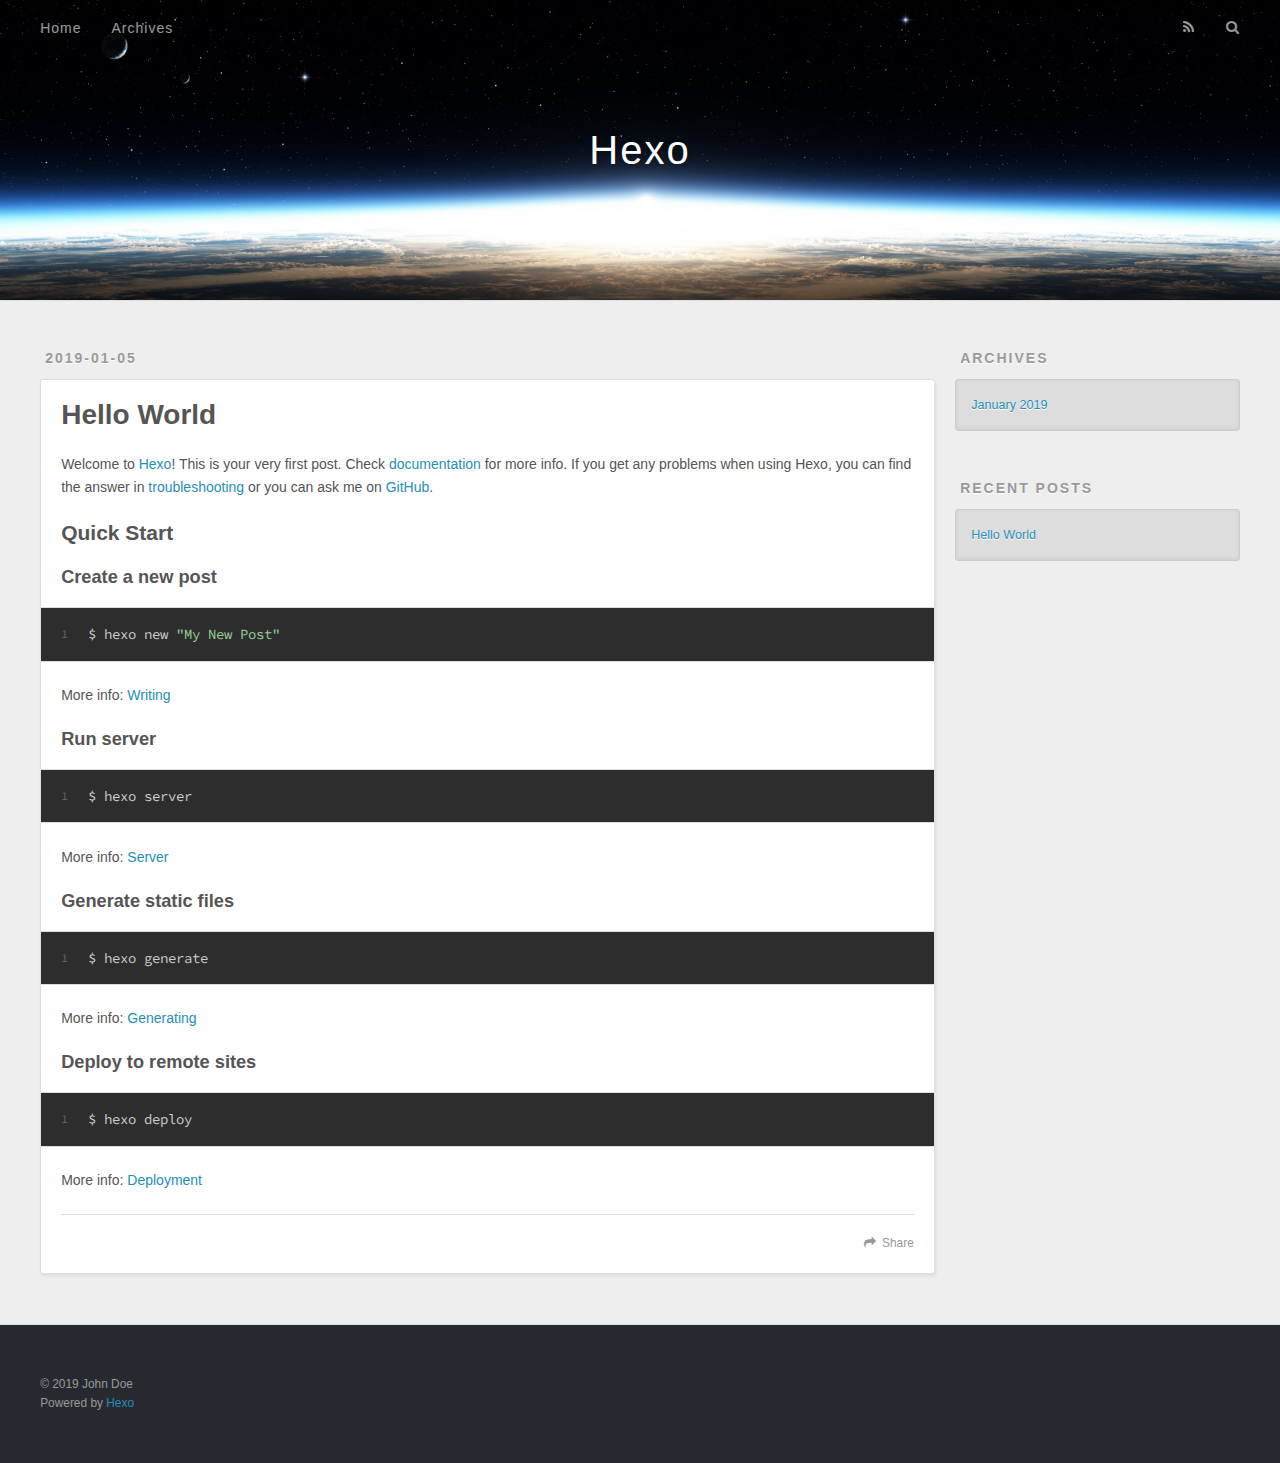
==== index.html @ ec4427fa "Site updated: 2019-01-05 20:06:26" ====
<!DOCTYPE html>
<html>
<head><meta name="generator" content="Hexo 3.8.0">
  <meta charset="utf-8">
  

  
  <title>Hexo</title>
  <meta name="viewport" content="width=device-width, initial-scale=1, maximum-scale=1">
  <meta property="og:type" content="website">
<meta property="og:title" content="Hexo">
<meta property="og:url" content="http://yoursite.com/index.html">
<meta property="og:site_name" content="Hexo">
<meta property="og:locale" content="default">
<meta name="twitter:card" content="summary">
<meta name="twitter:title" content="Hexo">
  
    <link rel="alternate" href="/atom.xml" title="Hexo" type="application/atom+xml">
  
  
    <link rel="icon" href="/favicon.png">
  
  
    <link href="//fonts.googleapis.com/css?family=Source+Code+Pro" rel="stylesheet" type="text/css">
  
  <link rel="stylesheet" href="/css/style.css">
</head>
</html>
<body>
  <div id="container">
    <div id="wrap">
      <header id="header">
  <div id="banner"></div>
  <div id="header-outer" class="outer">
    <div id="header-title" class="inner">
      <h1 id="logo-wrap">
        <a href="/" id="logo">Hexo</a>
      </h1>
      
    </div>
    <div id="header-inner" class="inner">
      <nav id="main-nav">
        <a id="main-nav-toggle" class="nav-icon"></a>
        
          <a class="main-nav-link" href="/">Home</a>
        
          <a class="main-nav-link" href="/archives">Archives</a>
        
      </nav>
      <nav id="sub-nav">
        
          <a id="nav-rss-link" class="nav-icon" href="/atom.xml" title="RSS Feed"></a>
        
        <a id="nav-search-btn" class="nav-icon" title="Search"></a>
      </nav>
      <div id="search-form-wrap">
        <form action="//google.com/search" method="get" accept-charset="UTF-8" class="search-form"><input type="search" name="q" class="search-form-input" placeholder="Search"><button type="submit" class="search-form-submit">&#xF002;</button><input type="hidden" name="sitesearch" value="http://yoursite.com"></form>
      </div>
    </div>
  </div>
</header>
      <div class="outer">
        <section id="main">
  
    <article id="post-hello-world" class="article article-type-post" itemscope="" itemprop="blogPost">
  <div class="article-meta">
    <a href="/2019/01/05/hello-world/" class="article-date">
  <time datetime="2019-01-05T10:07:30.495Z" itemprop="datePublished">2019-01-05</time>
</a>
    
  </div>
  <div class="article-inner">
    
    
      <header class="article-header">
        
  
    <h1 itemprop="name">
      <a class="article-title" href="/2019/01/05/hello-world/">Hello World</a>
    </h1>
  

      </header>
    
    <div class="article-entry" itemprop="articleBody">
      
        <p>Welcome to <a href="https://hexo.io/" target="_blank" rel="noopener">Hexo</a>! This is your very first post. Check <a href="https://hexo.io/docs/" target="_blank" rel="noopener">documentation</a> for more info. If you get any problems when using Hexo, you can find the answer in <a href="https://hexo.io/docs/troubleshooting.html" target="_blank" rel="noopener">troubleshooting</a> or you can ask me on <a href="https://github.com/hexojs/hexo/issues" target="_blank" rel="noopener">GitHub</a>.</p>
<h2 id="Quick-Start"><a href="#Quick-Start" class="headerlink" title="Quick Start"></a>Quick Start</h2><h3 id="Create-a-new-post"><a href="#Create-a-new-post" class="headerlink" title="Create a new post"></a>Create a new post</h3><figure class="highlight bash"><table><tr><td class="gutter"><pre><span class="line">1</span><br></pre></td><td class="code"><pre><span class="line">$ hexo new <span class="string">"My New Post"</span></span><br></pre></td></tr></table></figure>
<p>More info: <a href="https://hexo.io/docs/writing.html" target="_blank" rel="noopener">Writing</a></p>
<h3 id="Run-server"><a href="#Run-server" class="headerlink" title="Run server"></a>Run server</h3><figure class="highlight bash"><table><tr><td class="gutter"><pre><span class="line">1</span><br></pre></td><td class="code"><pre><span class="line">$ hexo server</span><br></pre></td></tr></table></figure>
<p>More info: <a href="https://hexo.io/docs/server.html" target="_blank" rel="noopener">Server</a></p>
<h3 id="Generate-static-files"><a href="#Generate-static-files" class="headerlink" title="Generate static files"></a>Generate static files</h3><figure class="highlight bash"><table><tr><td class="gutter"><pre><span class="line">1</span><br></pre></td><td class="code"><pre><span class="line">$ hexo generate</span><br></pre></td></tr></table></figure>
<p>More info: <a href="https://hexo.io/docs/generating.html" target="_blank" rel="noopener">Generating</a></p>
<h3 id="Deploy-to-remote-sites"><a href="#Deploy-to-remote-sites" class="headerlink" title="Deploy to remote sites"></a>Deploy to remote sites</h3><figure class="highlight bash"><table><tr><td class="gutter"><pre><span class="line">1</span><br></pre></td><td class="code"><pre><span class="line">$ hexo deploy</span><br></pre></td></tr></table></figure>
<p>More info: <a href="https://hexo.io/docs/deployment.html" target="_blank" rel="noopener">Deployment</a></p>

      
    </div>
    <footer class="article-footer">
      <a data-url="http://yoursite.com/2019/01/05/hello-world/" data-id="cjqjb82ym000098n5htlspgmh" class="article-share-link">Share</a>
      
      
    </footer>
  </div>
  
</article>


  


</section>
        
          <aside id="sidebar">
  
    

  
    

  
    
  
    
  <div class="widget-wrap">
    <h3 class="widget-title">Archives</h3>
    <div class="widget">
      <ul class="archive-list"><li class="archive-list-item"><a class="archive-list-link" href="/archives/2019/01/">January 2019</a></li></ul>
    </div>
  </div>


  
    
  <div class="widget-wrap">
    <h3 class="widget-title">Recent Posts</h3>
    <div class="widget">
      <ul>
        
          <li>
            <a href="/2019/01/05/hello-world/">Hello World</a>
          </li>
        
      </ul>
    </div>
  </div>

  
</aside>
        
      </div>
      <footer id="footer">
  
  <div class="outer">
    <div id="footer-info" class="inner">
      &copy; 2019 John Doe<br>
      Powered by <a href="http://hexo.io/" target="_blank">Hexo</a>
    </div>
  </div>
</footer>
    </div>
    <nav id="mobile-nav">
  
    <a href="/" class="mobile-nav-link">Home</a>
  
    <a href="/archives" class="mobile-nav-link">Archives</a>
  
</nav>
    

<script src="//ajax.googleapis.com/ajax/libs/jquery/2.0.3/jquery.min.js"></script>


  <link rel="stylesheet" href="/fancybox/jquery.fancybox.css">
  <script src="/fancybox/jquery.fancybox.pack.js"></script>


<script src="/js/script.js"></script>



  </div>
</body>
</html>
---- css/style.css ----
body {
  width: 100%;
}
body:before,
body:after {
  content: "";
  display: table;
}
body:after {
  clear: both;
}
html,
body,
div,
span,
applet,
object,
iframe,
h1,
h2,
h3,
h4,
h5,
h6,
p,
blockquote,
pre,
a,
abbr,
acronym,
address,
big,
cite,
code,
del,
dfn,
em,
img,
ins,
kbd,
q,
s,
samp,
small,
strike,
strong,
sub,
sup,
tt,
var,
dl,
dt,
dd,
ol,
ul,
li,
fieldset,
form,
label,
legend,
table,
caption,
tbody,
tfoot,
thead,
tr,
th,
td {
  margin: 0;
  padding: 0;
  border: 0;
  outline: 0;
  font-weight: inherit;
  font-style: inherit;
  font-family: inherit;
  font-size: 100%;
  vertical-align: baseline;
}
body {
  line-height: 1;
  color: #000;
  background: #fff;
}
ol,
ul {
  list-style: none;
}
table {
  border-collapse: separate;
  border-spacing: 0;
  vertical-align: middle;
}
caption,
th,
td {
  text-align: left;
  font-weight: normal;
  vertical-align: middle;
}
a img {
  border: none;
}
input,
button {
  margin: 0;
  padding: 0;
}
input::-moz-focus-inner,
button::-moz-focus-inner {
  border: 0;
  padding: 0;
}
@font-face {
  font-family: FontAwesome;
  font-style: normal;
  font-weight: normal;
  src: url("fonts/fontawesome-webfont.eot?v=#4.0.3");
  src: url("fonts/fontawesome-webfont.eot?#iefix&v=#4.0.3") format("embedded-opentype"), url("fonts/fontawesome-webfont.woff?v=#4.0.3") format("woff"), url("fonts/fontawesome-webfont.ttf?v=#4.0.3") format("truetype"), url("fonts/fontawesome-webfont.svg#fontawesomeregular?v=#4.0.3") format("svg");
}
html,
body,
#container {
  height: 100%;
}
body {
  background: #eee;
  font: 14px -apple-system, BlinkMacSystemFont, "Segoe UI", "Roboto", "Oxygen", "Ubuntu", "Cantarell", "Fira Sans", "Droid Sans", "Helvetica Neue", sans-serif;
  -webkit-text-size-adjust: 100%;
}
.outer {
  max-width: 1220px;
  margin: 0 auto;
  padding: 0 20px;
}
.outer:before,
.outer:after {
  content: "";
  display: table;
}
.outer:after {
  clear: both;
}
.inner {
  display: inline;
  float: left;
  width: 98.33333333333333%;
  margin: 0 0.833333333333333%;
}
.left,
.alignleft {
  float: left;
}
.right,
.alignright {
  float: right;
}
.clear {
  clear: both;
}
#container {
  position: relative;
}
.mobile-nav-on {
  overflow: hidden;
}
#wrap {
  height: 100%;
  width: 100%;
  position: absolute;
  top: 0;
  left: 0;
  -webkit-transition: 0.2s ease-out;
  -moz-transition: 0.2s ease-out;
  -ms-transition: 0.2s ease-out;
  transition: 0.2s ease-out;
  z-index: 1;
  background: #eee;
}
.mobile-nav-on #wrap {
  left: 280px;
}
@media screen and (min-width: 768px) {
  #main {
    display: inline;
    float: left;
    width: 73.33333333333333%;
    margin: 0 0.833333333333333%;
  }
}
.article-date,
.article-category-link,
.archive-year,
.widget-title {
  text-decoration: none;
  text-transform: uppercase;
  letter-spacing: 2px;
  color: #999;
  margin-bottom: 1em;
  margin-left: 5px;
  line-height: 1em;
  text-shadow: 0 1px #fff;
  font-weight: bold;
}
.article-inner,
.archive-article-inner {
  background: #fff;
  -webkit-box-shadow: 1px 2px 3px #ddd;
  box-shadow: 1px 2px 3px #ddd;
  border: 1px solid #ddd;
  border-radius: 3px;
}
.article-entry h1,
.widget h1 {
  font-size: 2em;
}
.article-entry h2,
.widget h2 {
  font-size: 1.5em;
}
.article-entry h3,
.widget h3 {
  font-size: 1.3em;
}
.article-entry h4,
.widget h4 {
  font-size: 1.2em;
}
.article-entry h5,
.widget h5 {
  font-size: 1em;
}
.article-entry h6,
.widget h6 {
  font-size: 1em;
  color: #999;
}
.article-entry hr,
.widget hr {
  border: 1px dashed #ddd;
}
.article-entry strong,
.widget strong {
  font-weight: bold;
}
.article-entry em,
.widget em,
.article-entry cite,
.widget cite {
  font-style: italic;
}
.article-entry sup,
.widget sup,
.article-entry sub,
.widget sub {
  font-size: 0.75em;
  line-height: 0;
  position: relative;
  vertical-align: baseline;
}
.article-entry sup,
.widget sup {
  top: -0.5em;
}
.article-entry sub,
.widget sub {
  bottom: -0.2em;
}
.article-entry small,
.widget small {
  font-size: 0.85em;
}
.article-entry acronym,
.widget acronym,
.article-entry abbr,
.widget abbr {
  border-bottom: 1px dotted;
}
.article-entry ul,
.widget ul,
.article-entry ol,
.widget ol,
.article-entry dl,
.widget dl {
  margin: 0 20px;
  line-height: 1.6em;
}
.article-entry ul ul,
.widget ul ul,
.article-entry ol ul,
.widget ol ul,
.article-entry ul ol,
.widget ul ol,
.article-entry ol ol,
.widget ol ol {
  margin-top: 0;
  margin-bottom: 0;
}
.article-entry ul,
.widget ul {
  list-style: disc;
}
.article-entry ol,
.widget ol {
  list-style: decimal;
}
.article-entry dt,
.widget dt {
  font-weight: bold;
}
#header {
  height: 300px;
  position: relative;
  border-bottom: 1px solid #ddd;
}
#header:before,
#header:after {
  content: "";
  position: absolute;
  left: 0;
  right: 0;
  height: 40px;
}
#header:before {
  top: 0;
  background: -webkit-linear-gradient(rgba(0,0,0,0.2), transparent);
  background: -moz-linear-gradient(rgba(0,0,0,0.2), transparent);
  background: -ms-linear-gradient(rgba(0,0,0,0.2), transparent);
  background: linear-gradient(rgba(0,0,0,0.2), transparent);
}
#header:after {
  bottom: 0;
  background: -webkit-linear-gradient(transparent, rgba(0,0,0,0.2));
  background: -moz-linear-gradient(transparent, rgba(0,0,0,0.2));
  background: -ms-linear-gradient(transparent, rgba(0,0,0,0.2));
  background: linear-gradient(transparent, rgba(0,0,0,0.2));
}
#header-outer {
  height: 100%;
  position: relative;
}
#header-inner {
  position: relative;
  overflow: hidden;
}
#banner {
  position: absolute;
  top: 0;
  left: 0;
  width: 100%;
  height: 100%;
  background: url("images/banner.jpg") center #000;
  -webkit-background-size: cover;
  -moz-background-size: cover;
  background-size: cover;
  z-index: -1;
}
#header-title {
  text-align: center;
  height: 40px;
  position: absolute;
  top: 50%;
  left: 0;
  margin-top: -20px;
}
#logo,
#subtitle {
  text-decoration: none;
  color: #fff;
  font-weight: 300;
  text-shadow: 0 1px 4px rgba(0,0,0,0.3);
}
#logo {
  font-size: 40px;
  line-height: 40px;
  letter-spacing: 2px;
}
#subtitle {
  font-size: 16px;
  line-height: 16px;
  letter-spacing: 1px;
}
#subtitle-wrap {
  margin-top: 16px;
}
#main-nav {
  float: left;
  margin-left: -15px;
}
.nav-icon,
.main-nav-link {
  float: left;
  color: #fff;
  opacity: 0.6;
  text-decoration: none;
  text-shadow: 0 1px rgba(0,0,0,0.2);
  -webkit-transition: opacity 0.2s;
  -moz-transition: opacity 0.2s;
  -ms-transition: opacity 0.2s;
  transition: opacity 0.2s;
  display: block;
  padding: 20px 15px;
}
.nav-icon:hover,
.main-nav-link:hover {
  opacity: 1;
}
.nav-icon {
  font-family: FontAwesome;
  text-align: center;
  font-size: 14px;
  width: 14px;
  height: 14px;
  padding: 20px 15px;
  position: relative;
  cursor: pointer;
}
.main-nav-link {
  font-weight: 300;
  letter-spacing: 1px;
}
@media screen and (max-width: 479px) {
  .main-nav-link {
    display: none;
  }
}
#main-nav-toggle {
  display: none;
}
#main-nav-toggle:before {
  content: "\f0c9";
}
@media screen and (max-width: 479px) {
  #main-nav-toggle {
    display: block;
  }
}
#sub-nav {
  float: right;
  margin-right: -15px;
}
#nav-rss-link:before {
  content: "\f09e";
}
#nav-search-btn:before {
  content: "\f002";
}
#search-form-wrap {
  position: absolute;
  top: 15px;
  width: 150px;
  height: 30px;
  right: -150px;
  opacity: 0;
  -webkit-transition: 0.2s ease-out;
  -moz-transition: 0.2s ease-out;
  -ms-transition: 0.2s ease-out;
  transition: 0.2s ease-out;
}
#search-form-wrap.on {
  opacity: 1;
  right: 0;
}
@media screen and (max-width: 479px) {
  #search-form-wrap {
    width: 100%;
    right: -100%;
  }
}
.search-form {
  position: absolute;
  top: 0;
  left: 0;
  right: 0;
  background: #fff;
  padding: 5px 15px;
  border-radius: 15px;
  -webkit-box-shadow: 0 0 10px rgba(0,0,0,0.3);
  box-shadow: 0 0 10px rgba(0,0,0,0.3);
}
.search-form-input {
  border: none;
  background: none;
  color: #555;
  width: 100%;
  font: 13px -apple-system, BlinkMacSystemFont, "Segoe UI", "Roboto", "Oxygen", "Ubuntu", "Cantarell", "Fira Sans", "Droid Sans", "Helvetica Neue", sans-serif;
  outline: none;
}
.search-form-input::-webkit-search-results-decoration,
.search-form-input::-webkit-search-cancel-button {
  -webkit-appearance: none;
}
.search-form-submit {
  position: absolute;
  top: 50%;
  right: 10px;
  margin-top: -7px;
  font: 13px FontAwesome;
  border: none;
  background: none;
  color: #bbb;
  cursor: pointer;
}
.search-form-submit:hover,
.search-form-submit:focus {
  color: #777;
}
.article {
  margin: 50px 0;
}
.article-inner {
  overflow: hidden;
}
.article-meta:before,
.article-meta:after {
  content: "";
  display: table;
}
.article-meta:after {
  clear: both;
}
.article-date {
  float: left;
}
.article-category {
  float: left;
  line-height: 1em;
  color: #ccc;
  text-shadow: 0 1px #fff;
  margin-left: 8px;
}
.article-category:before {
  content: "\2022";
}
.article-category-link {
  margin: 0 12px 1em;
}
.article-header {
  padding: 20px 20px 0;
}
.article-title {
  text-decoration: none;
  font-size: 2em;
  font-weight: bold;
  color: #555;
  line-height: 1.1em;
  -webkit-transition: color 0.2s;
  -moz-transition: color 0.2s;
  -ms-transition: color 0.2s;
  transition: color 0.2s;
}
a.article-title:hover {
  color: #258fb8;
}
.article-entry {
  color: #555;
  padding: 0 20px;
}
.article-entry:before,
.article-entry:after {
  content: "";
  display: table;
}
.article-entry:after {
  clear: both;
}
.article-entry p,
.article-entry table {
  line-height: 1.6em;
  margin: 1.6em 0;
}
.article-entry h1,
.article-entry h2,
.article-entry h3,
.article-entry h4,
.article-entry h5,
.article-entry h6 {
  font-weight: bold;
}
.article-entry h1,
.article-entry h2,
.article-entry h3,
.article-entry h4,
.article-entry h5,
.article-entry h6 {
  line-height: 1.1em;
  margin: 1.1em 0;
}
.article-entry a {
  color: #258fb8;
  text-decoration: none;
}
.article-entry a:hover {
  text-decoration: underline;
}
.article-entry ul,
.article-entry ol,
.article-entry dl {
  margin-top: 1.6em;
  margin-bottom: 1.6em;
}
.article-entry img,
.article-entry video {
  max-width: 100%;
  height: auto;
  display: block;
  margin: auto;
}
.article-entry iframe {
  border: none;
}
.article-entry table {
  width: 100%;
  border-collapse: collapse;
  border-spacing: 0;
}
.article-entry th {
  font-weight: bold;
  border-bottom: 3px solid #ddd;
  padding-bottom: 0.5em;
}
.article-entry td {
  border-bottom: 1px solid #ddd;
  padding: 10px 0;
}
.article-entry blockquote {
  font-family: Georgia, "Times New Roman", serif;
  font-size: 1.4em;
  margin: 1.6em 20px;
  text-align: center;
}
.article-entry blockquote footer {
  font-size: 14px;
  margin: 1.6em 0;
  font-family: -apple-system, BlinkMacSystemFont, "Segoe UI", "Roboto", "Oxygen", "Ubuntu", "Cantarell", "Fira Sans", "Droid Sans", "Helvetica Neue", sans-serif;
}
.article-entry blockquote footer cite:before {
  content: "—";
  padding: 0 0.5em;
}
.article-entry .pullquote {
  text-align: left;
  width: 45%;
  margin: 0;
}
.article-entry .pullquote.left {
  margin-left: 0.5em;
  margin-right: 1em;
}
.article-entry .pullquote.right {
  margin-right: 0.5em;
  margin-left: 1em;
}
.article-entry .caption {
  color: #999;
  display: block;
  font-size: 0.9em;
  margin-top: 0.5em;
  position: relative;
  text-align: center;
}
.article-entry .video-container {
  position: relative;
  padding-top: 56.25%;
  height: 0;
  overflow: hidden;
}
.article-entry .video-container iframe,
.article-entry .video-container object,
.article-entry .video-container embed {
  position: absolute;
  top: 0;
  left: 0;
  width: 100%;
  height: 100%;
  margin-top: 0;
}
.article-more-link a {
  display: inline-block;
  line-height: 1em;
  padding: 6px 15px;
  border-radius: 15px;
  background: #eee;
  color: #999;
  text-shadow: 0 1px #fff;
  text-decoration: none;
}
.article-more-link a:hover {
  background: #258fb8;
  color: #fff;
  text-decoration: none;
  text-shadow: 0 1px #1e7293;
}
.article-footer {
  font-size: 0.85em;
  line-height: 1.6em;
  border-top: 1px solid #ddd;
  padding-top: 1.6em;
  margin: 0 20px 20px;
}
.article-footer:before,
.article-footer:after {
  content: "";
  display: table;
}
.article-footer:after {
  clear: both;
}
.article-footer a {
  color: #999;
  text-decoration: none;
}
.article-footer a:hover {
  color: #555;
}
.article-tag-list-item {
  float: left;
  margin-right: 10px;
}
.article-tag-list-link:before {
  content: "#";
}
.article-comment-link {
  float: right;
}
.article-comment-link:before {
  content: "\f075";
  font-family: FontAwesome;
  padding-right: 8px;
}
.article-share-link {
  cursor: pointer;
  float: right;
  margin-left: 20px;
}
.article-share-link:before {
  content: "\f064";
  font-family: FontAwesome;
  padding-right: 6px;
}
#article-nav {
  position: relative;
}
#article-nav:before,
#article-nav:after {
  content: "";
  display: table;
}
#article-nav:after {
  clear: both;
}
@media screen and (min-width: 768px) {
  #article-nav {
    margin: 50px 0;
  }
  #article-nav:before {
    width: 8px;
    height: 8px;
    position: absolute;
    top: 50%;
    left: 50%;
    margin-top: -4px;
    margin-left: -4px;
    content: "";
    border-radius: 50%;
    background: #ddd;
    -webkit-box-shadow: 0 1px 2px #fff;
    box-shadow: 0 1px 2px #fff;
  }
}
.article-nav-link-wrap {
  text-decoration: none;
  text-shadow: 0 1px #fff;
  color: #999;
  -webkit-box-sizing: border-box;
  -moz-box-sizing: border-box;
  box-sizing: border-box;
  margin-top: 50px;
  text-align: center;
  display: block;
}
.article-nav-link-wrap:hover {
  color: #555;
}
@media screen and (min-width: 768px) {
  .article-nav-link-wrap {
    width: 50%;
    margin-top: 0;
  }
}
@media screen and (min-width: 768px) {
  #article-nav-newer {
    float: left;
    text-align: right;
    padding-right: 20px;
  }
}
@media screen and (min-width: 768px) {
  #article-nav-older {
    float: right;
    text-align: left;
    padding-left: 20px;
  }
}
.article-nav-caption {
  text-transform: uppercase;
  letter-spacing: 2px;
  color: #ddd;
  line-height: 1em;
  font-weight: bold;
}
#article-nav-newer .article-nav-caption {
  margin-right: -2px;
}
.article-nav-title {
  font-size: 0.85em;
  line-height: 1.6em;
  margin-top: 0.5em;
}
.article-share-box {
  position: absolute;
  display: none;
  background: #fff;
  -webkit-box-shadow: 1px 2px 10px rgba(0,0,0,0.2);
  box-shadow: 1px 2px 10px rgba(0,0,0,0.2);
  border-radius: 3px;
  margin-left: -145px;
  overflow: hidden;
  z-index: 1;
}
.article-share-box.on {
  display: block;
}
.article-share-input {
  width: 100%;
  background: none;
  -webkit-box-sizing: border-box;
  -moz-box-sizing: border-box;
  box-sizing: border-box;
  font: 14px -apple-system, BlinkMacSystemFont, "Segoe UI", "Roboto", "Oxygen", "Ubuntu", "Cantarell", "Fira Sans", "Droid Sans", "Helvetica Neue", sans-serif;
  padding: 0 15px;
  color: #555;
  outline: none;
  border: 1px solid #ddd;
  border-radius: 3px 3px 0 0;
  height: 36px;
  line-height: 36px;
}
.article-share-links {
  background: #eee;
}
.article-share-links:before,
.article-share-links:after {
  content: "";
  display: table;
}
.article-share-links:after {
  clear: both;
}
.article-share-twitter,
.article-share-facebook,
.article-share-pinterest,
.article-share-google {
  width: 50px;
  height: 36px;
  display: block;
  float: left;
  position: relative;
  color: #999;
  text-shadow: 0 1px #fff;
}
.article-share-twitter:before,
.article-share-facebook:before,
.article-share-pinterest:before,
.article-share-google:before {
  font-size: 20px;
  font-family: FontAwesome;
  width: 20px;
  height: 20px;
  position: absolute;
  top: 50%;
  left: 50%;
  margin-top: -10px;
  margin-left: -10px;
  text-align: center;
}
.article-share-twitter:hover,
.article-share-facebook:hover,
.article-share-pinterest:hover,
.article-share-google:hover {
  color: #fff;
}
.article-share-twitter:before {
  content: "\f099";
}
.article-share-twitter:hover {
  background: #00aced;
  text-shadow: 0 1px #008abe;
}
.article-share-facebook:before {
  content: "\f09a";
}
.article-share-facebook:hover {
  background: #3b5998;
  text-shadow: 0 1px #2f477a;
}
.article-share-pinterest:before {
  content: "\f0d2";
}
.article-share-pinterest:hover {
  background: #cb2027;
  text-shadow: 0 1px #a21a1f;
}
.article-share-google:before {
  content: "\f0d5";
}
.article-share-google:hover {
  background: #dd4b39;
  text-shadow: 0 1px #be3221;
}
.article-gallery {
  background: #000;
  position: relative;
}
.article-gallery-photos {
  position: relative;
  overflow: hidden;
}
.article-gallery-img {
  display: none;
  max-width: 100%;
}
.article-gallery-img:first-child {
  display: block;
}
.article-gallery-img.loaded {
  position: absolute;
  display: block;
}
.article-gallery-img img {
  display: block;
  max-width: 100%;
  margin: 0 auto;
}
#comments {
  background: #fff;
  -webkit-box-shadow: 1px 2px 3px #ddd;
  box-shadow: 1px 2px 3px #ddd;
  padding: 20px;
  border: 1px solid #ddd;
  border-radius: 3px;
  margin: 50px 0;
}
#comments a {
  color: #258fb8;
}
.archives-wrap {
  margin: 50px 0;
}
.archives:before,
.archives:after {
  content: "";
  display: table;
}
.archives:after {
  clear: both;
}
.archive-year-wrap {
  margin-bottom: 1em;
}
.archives {
  -webkit-column-gap: 10px;
  -moz-column-gap: 10px;
  column-gap: 10px;
}
@media screen and (min-width: 480px) and (max-width: 767px) {
  .archives {
    -webkit-column-count: 2;
    -moz-column-count: 2;
    column-count: 2;
  }
}
@media screen and (min-width: 768px) {
  .archives {
    -webkit-column-count: 3;
    -moz-column-count: 3;
    column-count: 3;
  }
}
.archive-article {
  -webkit-column-break-inside: avoid;
  page-break-inside: avoid;
  overflow: hidden;
  break-inside: avoid-column;
}
.archive-article-inner {
  padding: 10px;
  margin-bottom: 15px;
}
.archive-article-title {
  text-decoration: none;
  font-weight: bold;
  color: #555;
  -webkit-transition: color 0.2s;
  -moz-transition: color 0.2s;
  -ms-transition: color 0.2s;
  transition: color 0.2s;
  line-height: 1.6em;
}
.archive-article-title:hover {
  color: #258fb8;
}
.archive-article-footer {
  margin-top: 1em;
}
.archive-article-date {
  color: #999;
  text-decoration: none;
  font-size: 0.85em;
  line-height: 1em;
  margin-bottom: 0.5em;
  display: block;
}
#page-nav {
  margin: 50px auto;
  background: #fff;
  -webkit-box-shadow: 1px 2px 3px #ddd;
  box-shadow: 1px 2px 3px #ddd;
  border: 1px solid #ddd;
  border-radius: 3px;
  text-align: center;
  color: #999;
  overflow: hidden;
}
#page-nav:before,
#page-nav:after {
  content: "";
  display: table;
}
#page-nav:after {
  clear: both;
}
#page-nav a,
#page-nav span {
  padding: 10px 20px;
  line-height: 1;
  height: 2ex;
}
#page-nav a {
  color: #999;
  text-decoration: none;
}
#page-nav a:hover {
  background: #999;
  color: #fff;
}
#page-nav .prev {
  float: left;
}
#page-nav .next {
  float: right;
}
#page-nav .page-number {
  display: inline-block;
}
@media screen and (max-width: 479px) {
  #page-nav .page-number {
    display: none;
  }
}
#page-nav .current {
  color: #555;
  font-weight: bold;
}
#page-nav .space {
  color: #ddd;
}
#footer {
  background: #262a30;
  padding: 50px 0;
  border-top: 1px solid #ddd;
  color: #999;
}
#footer a {
  color: #258fb8;
  text-decoration: none;
}
#footer a:hover {
  text-decoration: underline;
}
#footer-info {
  line-height: 1.6em;
  font-size: 0.85em;
}
.article-entry pre,
.article-entry .highlight {
  background: #2d2d2d;
  margin: 0 -20px;
  padding: 15px 20px;
  border-style: solid;
  border-color: #ddd;
  border-width: 1px 0;
  overflow: auto;
  color: #ccc;
  line-height: 22.400000000000002px;
}
.article-entry .highlight .gutter pre,
.article-entry .gist .gist-file .gist-data .line-numbers {
  color: #666;
  font-size: 0.85em;
}
.article-entry pre,
.article-entry code {
  font-family: "Source Code Pro", Consolas, Monaco, Menlo, Consolas, monospace;
}
.article-entry code {
  background: #eee;
  text-shadow: 0 1px #fff;
  padding: 0 0.3em;
}
.article-entry pre code {
  background: none;
  text-shadow: none;
  padding: 0;
}
.article-entry .highlight pre {
  border: none;
  margin: 0;
  padding: 0;
}
.article-entry .highlight table {
  margin: 0;
  width: auto;
}
.article-entry .highlight td {
  border: none;
  padding: 0;
}
.article-entry .highlight figcaption {
  font-size: 0.85em;
  color: #999;
  line-height: 1em;
  margin-bottom: 1em;
}
.article-entry .highlight figcaption:before,
.article-entry .highlight figcaption:after {
  content: "";
  display: table;
}
.article-entry .highlight figcaption:after {
  clear: both;
}
.article-entry .highlight figcaption a {
  float: right;
}
.article-entry .highlight .gutter pre {
  text-align: right;
  padding-right: 20px;
}
.article-entry .highlight .line {
  height: 22.400000000000002px;
}
.article-entry .highlight .line.marked {
  background: #515151;
}
.article-entry .gist {
  margin: 0 -20px;
  border-style: solid;
  border-color: #ddd;
  border-width: 1px 0;
  background: #2d2d2d;
  padding: 15px 20px 15px 0;
}
.article-entry .gist .gist-file {
  border: none;
  font-family: "Source Code Pro", Consolas, Monaco, Menlo, Consolas, monospace;
  margin: 0;
}
.article-entry .gist .gist-file .gist-data {
  background: none;
  border: none;
}
.article-entry .gist .gist-file .gist-data .line-numbers {
  background: none;
  border: none;
  padding: 0 20px 0 0;
}
.article-entry .gist .gist-file .gist-data .line-data {
  padding: 0 !important;
}
.article-entry .gist .gist-file .highlight {
  margin: 0;
  padding: 0;
  border: none;
}
.article-entry .gist .gist-file .gist-meta {
  background: #2d2d2d;
  color: #999;
  font: 0.85em -apple-system, BlinkMacSystemFont, "Segoe UI", "Roboto", "Oxygen", "Ubuntu", "Cantarell", "Fira Sans", "Droid Sans", "Helvetica Neue", sans-serif;
  text-shadow: 0 0;
  padding: 0;
  margin-top: 1em;
  margin-left: 20px;
}
.article-entry .gist .gist-file .gist-meta a {
  color: #258fb8;
  font-weight: normal;
}
.article-entry .gist .gist-file .gist-meta a:hover {
  text-decoration: underline;
}
pre .comment,
pre .title {
  color: #999;
}
pre .variable,
pre .attribute,
pre .tag,
pre .regexp,
pre .ruby .constant,
pre .xml .tag .title,
pre .xml .pi,
pre .xml .doctype,
pre .html .doctype,
pre .css .id,
pre .css .class,
pre .css .pseudo {
  color: #f2777a;
}
pre .number,
pre .preprocessor,
pre .built_in,
pre .literal,
pre .params,
pre .constant {
  color: #f99157;
}
pre .class,
pre .ruby .class .title,
pre .css .rules .attribute {
  color: #9c9;
}
pre .string,
pre .value,
pre .inheritance,
pre .header,
pre .ruby .symbol,
pre .xml .cdata {
  color: #9c9;
}
pre .css .hexcolor {
  color: #6cc;
}
pre .function,
pre .python .decorator,
pre .python .title,
pre .ruby .function .title,
pre .ruby .title .keyword,
pre .perl .sub,
pre .javascript .title,
pre .coffeescript .title {
  color: #69c;
}
pre .keyword,
pre .javascript .function {
  color: #c9c;
}
@media screen and (max-width: 479px) {
  #mobile-nav {
    position: absolute;
    top: 0;
    left: 0;
    width: 280px;
    height: 100%;
    background: #191919;
    border-right: 1px solid #fff;
  }
}
@media screen and (max-width: 479px) {
  .mobile-nav-link {
    display: block;
    color: #999;
    text-decoration: none;
    padding: 15px 20px;
    font-weight: bold;
  }
  .mobile-nav-link:hover {
    color: #fff;
  }
}
@media screen and (min-width: 768px) {
  #sidebar {
    display: inline;
    float: left;
    width: 23.333333333333332%;
    margin: 0 0.833333333333333%;
  }
}
.widget-wrap {
  margin: 50px 0;
}
.widget {
  color: #777;
  text-shadow: 0 1px #fff;
  background: #ddd;
  -webkit-box-shadow: 0 -1px 4px #ccc inset;
  box-shadow: 0 -1px 4px #ccc inset;
  border: 1px solid #ccc;
  padding: 15px;
  border-radius: 3px;
}
.widget a {
  color: #258fb8;
  text-decoration: none;
}
.widget a:hover {
  text-decoration: underline;
}
.widget ul ul,
.widget ol ul,
.widget dl ul,
.widget ul ol,
.widget ol ol,
.widget dl ol,
.widget ul dl,
.widget ol dl,
.widget dl dl {
  margin-left: 15px;
  list-style: disc;
}
.widget {
  line-height: 1.6em;
  word-wrap: break-word;
  font-size: 0.9em;
}
.widget ul,
.widget ol {
  list-style: none;
  margin: 0;
}
.widget ul ul,
.widget ol ul,
.widget ul ol,
.widget ol ol {
  margin: 0 20px;
}
.widget ul ul,
.widget ol ul {
  list-style: disc;
}
.widget ul ol,
.widget ol ol {
  list-style: decimal;
}
.category-list-count,
.tag-list-count,
.archive-list-count {
  padding-left: 5px;
  color: #999;
  font-size: 0.85em;
}
.category-list-count:before,
.tag-list-count:before,
.archive-list-count:before {
  content: "(";
}
.category-list-count:after,
.tag-list-count:after,
.archive-list-count:after {
  content: ")";
}
.tagcloud a {
  margin-right: 5px;
  display: inline-block;
}
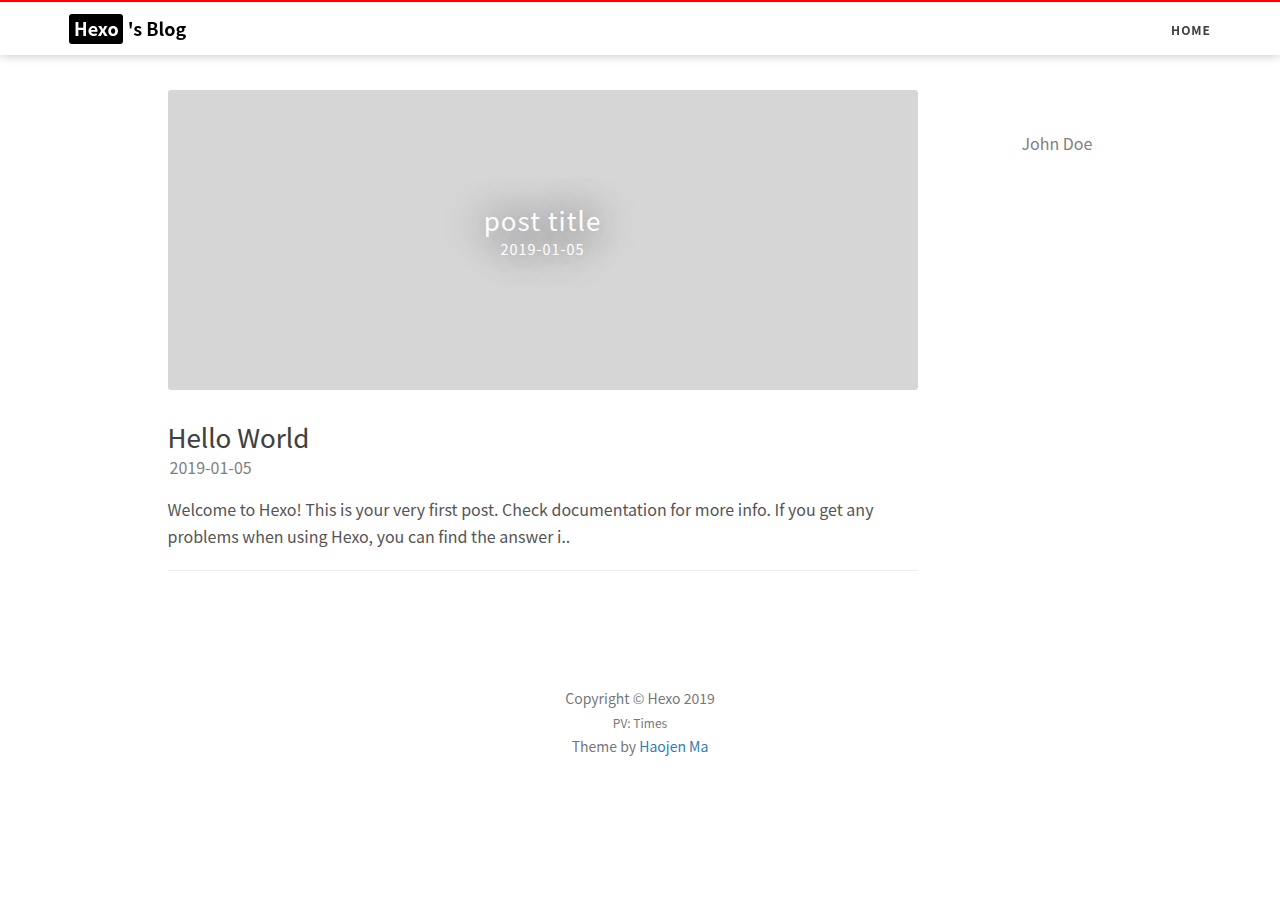
==== commit 18714073: "Site updated: 2019-01-06 11:30:02" ====
--- a/index.html
+++ b/index.html
@@ -1,184 +1,465 @@
 <!DOCTYPE html>
-<html>
+<html lang="en">
+
+<!-- Head tag -->
 <head><meta name="generator" content="Hexo 3.8.0">
-  <meta charset="utf-8">
-  
-
-  
-  <title>Hexo</title>
-  <meta name="viewport" content="width=device-width, initial-scale=1, maximum-scale=1">
-  <meta property="og:type" content="website">
-<meta property="og:title" content="Hexo">
-<meta property="og:url" content="http://yoursite.com/index.html">
-<meta property="og:site_name" content="Hexo">
-<meta property="og:locale" content="default">
-<meta name="twitter:card" content="summary">
-<meta name="twitter:title" content="Hexo">
-  
-    <link rel="alternate" href="/atom.xml" title="Hexo" type="application/atom+xml">
-  
-  
-    <link rel="icon" href="/favicon.png">
-  
-  
-    <link href="//fonts.googleapis.com/css?family=Source+Code+Pro" rel="stylesheet" type="text/css">
-  
-  <link rel="stylesheet" href="/css/style.css">
+    <meta charset="utf-8">
+    <meta http-equiv="X-UA-Compatible" content="IE=edge">
+    <meta name="viewport" content="width=device-width, initial-scale=1">
+    <meta name="description" content="">
+    <meta name="keyword" content="">
+    <meta name="theme-color" content="#600090">
+    <meta name="msapplication-navbutton-color" content="#600090">
+    <meta name="apple-mobile-web-app-capable" content="yes">
+    <meta name="apple-mobile-web-app-status-bar-style" content="#600090">
+    <link rel="shortcut icon" href="https://cdn4.iconfinder.com/data/icons/ionicons/512/icon-person-128.png">
+    <link rel="alternate" type="application/atom+xml" title="Hexo" href="/atom.xml">
+    <link rel="stylesheet" href="//cdnjs.cloudflare.com/ajax/libs/animate.css/3.5.2/animate.min.css">
+    <link rel="stylesheet" href="//cdn.bootcss.com/font-awesome/4.6.3/css/font-awesome.css">
+    <title>
+        
+        
+        
+    </title>
+
+    <link rel="canonical" href="http://yoursite.com/">
+
+    <!-- Bootstrap Core CSS -->
+    <link rel="stylesheet" href="/css/bootstrap.min.css">
+
+    <!-- Custom CSS -->
+    <link rel="stylesheet" href="/css/blog-style.css">
+
+    <!-- Pygments Github CSS -->
+    <link rel="stylesheet" href="/css/syntax.css">
 </head>
-</html>
-<body>
-  <div id="container">
-    <div id="wrap">
-      <header id="header">
-  <div id="banner"></div>
-  <div id="header-outer" class="outer">
-    <div id="header-title" class="inner">
-      <h1 id="logo-wrap">
-        <a href="/" id="logo">Hexo</a>
-      </h1>
-      
+
+<style>
+
+    header.intro-header {
+        background-image: url('')
+    }
+</style>
+<!-- hack iOS CSS :active style -->
+<body ontouchstart="" class="animated fadeIn">
+<!-- Navigation -->
+<nav class="navbar navbar-default navbar-custom navbar-fixed-top " id="nav-top" data-ispost="false" data-istags="false
+" data-ishome="true">
+    <div class="container-fluid">
+        <!-- Brand and toggle get grouped for better mobile display -->
+        <div class="navbar-header page-scroll">
+            <button type="button" class="navbar-toggle">
+                <span class="sr-only">Toggle navigation</span>
+                <span class="icon-bar"></span>
+                <span class="icon-bar"></span>
+                <span class="icon-bar"></span>
+            </button>
+            <a class="navbar-brand animated pulse" href="/">
+                <span class="brand-logo">
+                    Hexo
+                </span>
+                's Blog
+            </a>
+        </div>
+
+        <!-- Collect the nav links, forms, and other content for toggling -->
+        <!-- Known Issue, found by Hux:
+            <nav>'s height woule be hold on by its content.
+            so, when navbar scale out, the <nav> will cover tags.
+            also mask any touch event of tags, unfortunately.
+        -->
+        <!-- /.navbar-collapse -->
+        <div id="huxblog_navbar">
+            <div class="navbar-collapse">
+                <ul class="nav navbar-nav navbar-right">
+                    <li>
+                        <a href="/">Home</a>
+                    </li>
+					
+                    
+					
+					
+                </ul>
+            </div>
+        </div>
     </div>
-    <div id="header-inner" class="inner">
-      <nav id="main-nav">
-        <a id="main-nav-toggle" class="nav-icon"></a>
+    <!-- /.container -->
+</nav>
+<script>
+    // Drop Bootstarp low-performance Navbar
+    // Use customize navbar with high-quality material design animation
+    // in high-perf jank-free CSS3 implementation
+//    var $body   = document.body;
+    var $toggle = document.querySelector('.navbar-toggle');
+    var $navbar = document.querySelector('#huxblog_navbar');
+    var $collapse = document.querySelector('.navbar-collapse');
+
+    $toggle.addEventListener('click', handleMagic)
+    function handleMagic(e){
+        if ($navbar.className.indexOf('in') > 0) {
+        // CLOSE
+            $navbar.className = " ";
+            // wait until animation end.
+            setTimeout(function(){
+                // prevent frequently toggle
+                if($navbar.className.indexOf('in') < 0) {
+                    $collapse.style.height = "0px"
+                }
+            },400)
+        }else{
+        // OPEN
+            $collapse.style.height = "auto"
+            $navbar.className += " in";
+        }
+    }
+</script>
+
+<!-- Main Content -->
+
+
+<style>
+
+    .custom-haojen-container .post-preview:nth-of-type(1),
+    .custom-haojen-container .post-preview-poetry:nth-of-type(1) {
+        text-align: center;
+        background-repeat: no-repeat;
+        border-radius: 3px;
+        background-size: cover;
+        padding: 0;
+        height: 300px;
+        display: table;
+        width: 100%;
+        background-color: rgba(0, 0, 0, 0.16);
+    }
+
+    /*去掉诗歌的背景图片*/
+    .custom-haojen-container .post-preview-poetry:nth-of-type(1) {
+        background-image: none !important;
+        background-color: rgba(255, 248, 220, 0.5);
+    }
+
+    .custom-haojen-container .post-preview:nth-child(1) h2,
+    .custom-haojen-container .post-preview:nth-child(1) .post-meta,
+    .custom-haojen-container .post-preview:nth-child(1) .post-subtitle {
+        text-shadow: 0 0 40px rgba(0, 0, 0, 1);
+        letter-spacing: 1px;
+        color: #fff;
+        margin-top: 0;
+        padding-left: 60px;
+        padding-right: 60px;
+    }
+
+    .custom-haojen-container .post-preview:nth-child(1) .post-meta {
+        font-size: .9em;
+        font-weight: 300;
+        margin-top: 0;
+    }
+
+    .custom-haojen-container .post-preview-poetry:nth-child(1) .post-subtitle {
+        letter-spacing: 6px;
+        font-size: 18px;
+        font-family: unset;
+        font-weight: 400;
+        color: rgba(0, 0, 0, .75)
+    }
+
+    /*不显示摘要*/
+    .custom-haojen-container .post-preview:nth-child(1) .post-content-preview {
+        display: none
+    }
+
+    /*只第一个显示背景图片*/
+    .custom-haojen-container .post-preview:not(:nth-child(1)) {
+        background-image: none !important;
+    }
+
+    /*第一个分界线去掉*/
+    .custom-haojen-container hr:nth-of-type(1) {
+        display: none;
+    }
+
+    /*主题*/
+    .custom-haojen-container .post-preview:nth-of-type(1) > a {
+        display: table-cell;
+        vertical-align: middle;
+    }
+
+    /*诗词标题*/
+    .custom-haojen-container .post-preview-poetry:nth-child(1) h2 {
+        font-size: 35px;
+        font-family: STKaiti;
+        color: rgba(0, 0, 0, .8);
+    }
+
+    .custom-haojen-container .post-preview-poetry:nth-of-type(1) .post-meta {
+        color: #0e2231;
+    }
+
+    @media (max-width: 768px) {
+        .custom-haojen-container .post-preview:nth-child(1) {
+            height: 240px;
+        }
+
+        .custom-haojen-container .post-preview-poetry:nth-child(1) h2 {
+            font-size: 28px !important;
+            margin-top: 0;
+        }
+
+        .custom-haojen-container .post-preview:nth-child(1) .post-subtitle {
+            font-size: 18px;
+            font-weight: 400;
+            padding-left: 0;
+            padding-right: 0;
+        }
+
+        .custom-haojen-container .post-preview:nth-of-type(1) > a {
+            padding: 20px
+        }
+    }
+
+    /*手机屏幕*/
+    @media (max-width: 400px) {
+        .custom-haojen-container .post-preview:nth-child(1) {
+            height: 195px;
+        }
+
+        .custom-haojen-container .post-preview-poetry:nth-child(1) h2 {
+            font-size: 20px !important;
+        }
+
+        .custom-haojen-container .post-preview:nth-child(1) .post-subtitle {
+            font-size: 16px;
+        }
+
+        .custom-haojen-container .post-preview:nth-child(1) a {
+            padding: 30px 20px;
+        }
+    }
+</style>
+
+<!-- Page Header -->
+<div class="col-lg-8 col-lg-offset-2 col-md-10 col-md-offset-1 visible-xs-block visible-sm-block">
+    <div class="row">
+        <header class="intro-header">
+            <div class="container">
+                <div class="site-heading text-center">
+                    <div class="about-me">
+                        <!--移动端头部显示-->
+                        <img src="">
+                        <h5><a href="/about/">John Doe</a></h5>
+                        <p></p>
+                    </div>
+                </div>
+            </div>
+        </header>
+    </div>
+</div>
+<!-- Main Content -->
+<div class="container custom-haojen-container">
+    <!-- Post Container -->
+    <div class="row">
+        <div class="col-lg-8 col-lg-offset-1 col-md-8 col-md-offset-1 col-sm-12 col-xs-12 post-container">
+            <!-- Main Content -->
+
+
+
+<div class="post-preview " style="background-image: url('')">
+    <a href="/2019/01/05/post-title/">
+        <h2 class="post-title">
+            post title
+        </h2>
+        <p class="post-meta">
+            <i class="fa fa-calendar" aria-hidden="true"></i> 2019-01-05
+        </p>
         
-          <a class="main-nav-link" href="/">Home</a>
+        <div class="post-content-preview">
+            <p>
+                
+            </p>
+        </div>
+    </a>
+
+</div>
+
+<hr>
+
+
+
+<div class="post-preview " style="background-image: url('')">
+    <a href="/2019/01/05/hello-world/">
+        <h2 class="post-title">
+            Hello World
+        </h2>
+        <p class="post-meta">
+            <i class="fa fa-calendar" aria-hidden="true"></i> 2019-01-05
+        </p>
         
-          <a class="main-nav-link" href="/archives">Archives</a>
-        
-      </nav>
-      <nav id="sub-nav">
-        
-          <a id="nav-rss-link" class="nav-icon" href="/atom.xml" title="RSS Feed"></a>
-        
-        <a id="nav-search-btn" class="nav-icon" title="Search"></a>
-      </nav>
-      <div id="search-form-wrap">
-        <form action="//google.com/search" method="get" accept-charset="UTF-8" class="search-form"><input type="search" name="q" class="search-form-input" placeholder="Search"><button type="submit" class="search-form-submit">&#xF002;</button><input type="hidden" name="sitesearch" value="http://yoursite.com"></form>
-      </div>
-    </div>
-  </div>
-</header>
-      <div class="outer">
-        <section id="main">
-  
-    <article id="post-hello-world" class="article article-type-post" itemscope="" itemprop="blogPost">
-  <div class="article-meta">
-    <a href="/2019/01/05/hello-world/" class="article-date">
-  <time datetime="2019-01-05T10:07:30.495Z" itemprop="datePublished">2019-01-05</time>
-</a>
-    
-  </div>
-  <div class="article-inner">
+        <div class="post-content-preview">
+            <p>
+                Welcome to Hexo! This is your very first post. Check documentation for more info. If you get any problems when using Hexo, you can find the answer i..
+            </p>
+        </div>
+    </a>
+
+</div>
+
+<hr>
+
+
+
+
+<!-- 翻页 pager -->
+
+<ul class="pager">
     
     
-      <header class="article-header">
-        
-  
-    <h1 itemprop="name">
-      <a class="article-title" href="/2019/01/05/hello-world/">Hello World</a>
-    </h1>
-  
-
-      </header>
-    
-    <div class="article-entry" itemprop="articleBody">
-      
-        <p>Welcome to <a href="https://hexo.io/" target="_blank" rel="noopener">Hexo</a>! This is your very first post. Check <a href="https://hexo.io/docs/" target="_blank" rel="noopener">documentation</a> for more info. If you get any problems when using Hexo, you can find the answer in <a href="https://hexo.io/docs/troubleshooting.html" target="_blank" rel="noopener">troubleshooting</a> or you can ask me on <a href="https://github.com/hexojs/hexo/issues" target="_blank" rel="noopener">GitHub</a>.</p>
-<h2 id="Quick-Start"><a href="#Quick-Start" class="headerlink" title="Quick Start"></a>Quick Start</h2><h3 id="Create-a-new-post"><a href="#Create-a-new-post" class="headerlink" title="Create a new post"></a>Create a new post</h3><figure class="highlight bash"><table><tr><td class="gutter"><pre><span class="line">1</span><br></pre></td><td class="code"><pre><span class="line">$ hexo new <span class="string">"My New Post"</span></span><br></pre></td></tr></table></figure>
-<p>More info: <a href="https://hexo.io/docs/writing.html" target="_blank" rel="noopener">Writing</a></p>
-<h3 id="Run-server"><a href="#Run-server" class="headerlink" title="Run server"></a>Run server</h3><figure class="highlight bash"><table><tr><td class="gutter"><pre><span class="line">1</span><br></pre></td><td class="code"><pre><span class="line">$ hexo server</span><br></pre></td></tr></table></figure>
-<p>More info: <a href="https://hexo.io/docs/server.html" target="_blank" rel="noopener">Server</a></p>
-<h3 id="Generate-static-files"><a href="#Generate-static-files" class="headerlink" title="Generate static files"></a>Generate static files</h3><figure class="highlight bash"><table><tr><td class="gutter"><pre><span class="line">1</span><br></pre></td><td class="code"><pre><span class="line">$ hexo generate</span><br></pre></td></tr></table></figure>
-<p>More info: <a href="https://hexo.io/docs/generating.html" target="_blank" rel="noopener">Generating</a></p>
-<h3 id="Deploy-to-remote-sites"><a href="#Deploy-to-remote-sites" class="headerlink" title="Deploy to remote sites"></a>Deploy to remote sites</h3><figure class="highlight bash"><table><tr><td class="gutter"><pre><span class="line">1</span><br></pre></td><td class="code"><pre><span class="line">$ hexo deploy</span><br></pre></td></tr></table></figure>
-<p>More info: <a href="https://hexo.io/docs/deployment.html" target="_blank" rel="noopener">Deployment</a></p>
-
-      
+</ul>
+
+
+        </div>
+        <!-- Sidebar Container -->
+        <div class="
+                col-lg-3 col-lg-offset-0
+                col-md-3 col-md-offset-0
+                col-sm-12
+                col-xs-12
+                sidebar-container
+            ">
+
+            <!-- About Me -->
+            <section class="visible-md visible-lg" style="padding: 0 18px">
+                <div class="short-about">
+                    <!--侧边栏头像-->
+                    
+                    <h5><a href="/about/">John Doe</a></h5>
+                    
+                    <hr>
+                    <!-- SNS Link 社交 -->
+                    <ul class="list-inline">
+                        
+                        
+                        
+
+                        
+
+                        
+
+                        
+
+                        
+                    </ul>
+                </div>
+            </section>
+
+            <!-- Featured Tags  标签 -->
+            
+
+            
+
+        </div>
     </div>
-    <footer class="article-footer">
-      <a data-url="http://yoursite.com/2019/01/05/hello-world/" data-id="cjqjb82ym000098n5htlspgmh" class="article-share-link">Share</a>
-      
-      
-    </footer>
-  </div>
-  
-</article>
-
-
-  
-
-
-</section>
-        
-          <aside id="sidebar">
-  
-    
-
-  
-    
-
-  
-    
-  
-    
-  <div class="widget-wrap">
-    <h3 class="widget-title">Archives</h3>
-    <div class="widget">
-      <ul class="archive-list"><li class="archive-list-item"><a class="archive-list-link" href="/archives/2019/01/">January 2019</a></li></ul>
+</div>
+
+<!-- Footer -->
+<!-- Footer -->
+<footer>
+    <div class="container">
+        <div class="row">
+            <div class="col-lg-8 col-lg-offset-2 col-md-10 col-md-offset-1 text-center">
+                <br>
+                <ul class="list-inline text-center">
+                
+                
+                
+
+                
+
+                
+
+                
+
+                
+
+                </ul>
+                <p class="copyright text-muted">
+                    Copyright &copy; Hexo 2019
+                    <br>
+                    <span id="busuanzi_container_site_pv" style="font-size: 12px;">PV: <span id="busuanzi_value_site_pv"></span> Times</span>
+                    <br>
+                    Theme by <a href="https://haojen.github.io/">Haojen Ma</a>
+                </p>
+
+            </div>
+        </div>
     </div>
-  </div>
-
-
-  
-    
-  <div class="widget-wrap">
-    <h3 class="widget-title">Recent Posts</h3>
-    <div class="widget">
-      <ul>
-        
-          <li>
-            <a href="/2019/01/05/hello-world/">Hello World</a>
-          </li>
-        
-      </ul>
-    </div>
-  </div>
-
-  
-</aside>
-        
-      </div>
-      <footer id="footer">
-  
-  <div class="outer">
-    <div id="footer-info" class="inner">
-      &copy; 2019 John Doe<br>
-      Powered by <a href="http://hexo.io/" target="_blank">Hexo</a>
-    </div>
-  </div>
 </footer>
-    </div>
-    <nav id="mobile-nav">
-  
-    <a href="/" class="mobile-nav-link">Home</a>
-  
-    <a href="/archives" class="mobile-nav-link">Archives</a>
-  
-</nav>
-    
-
-<script src="//ajax.googleapis.com/ajax/libs/jquery/2.0.3/jquery.min.js"></script>
-
-
-  <link rel="stylesheet" href="/fancybox/jquery.fancybox.css">
-  <script src="/fancybox/jquery.fancybox.pack.js"></script>
-
-
-<script src="/js/script.js"></script>
-
-
-
-  </div>
+
+<!-- jQuery -->
+<script src="/js/jquery.min.js"></script>
+
+<!-- Bootstrap Core JavaScript -->
+<script src="/js/bootstrap.min.js"></script>
+
+<!-- Custom Theme JavaScript -->
+<script src="/js/blog.js"></script>
+
+<!-- async load function -->
+<script>
+    function async(u, c) {
+      var d = document, t = 'script',
+          o = d.createElement(t),
+          s = d.getElementsByTagName(t)[0];
+      o.src = u;
+      if (c) { o.addEventListener('load', function (e) { c(null, e); }, false); }
+      s.parentNode.insertBefore(o, s);
+    }
+</script>
+
+<!-- jquery.tagcloud.js -->
+<script>
+    // only load tagcloud.js in tag.html
+    if($('#tag_cloud').length !== 0){
+        async("http://yoursite.com/js/jquery.tagcloud.js",function(){
+            $.fn.tagcloud.defaults = {
+                //size: {start: 1, end: 1, unit: 'em'},
+                color: {start: '#bbbbee', end: '#0085a1'},
+            };
+            $('#tag_cloud a').tagcloud();
+        })
+    }
+</script>
+
+<!--fastClick.js -->
+<script>
+    async("//cdn.bootcss.com/fastclick/1.0.6/fastclick.min.js", function(){
+        var $nav = document.querySelector("nav");
+        if($nav) FastClick.attach($nav);
+    })
+</script>
+
+
+
+<!-- Google Analytics -->
+
+
+
+<!-- Baidu Tongji -->
+
+
+<!-- swiftype -->
+<script type="text/javascript">
+  (function(w,d,t,u,n,s,e){w['SwiftypeObject']=n;w[n]=w[n]||function(){
+  (w[n].q=w[n].q||[]).push(arguments);};s=d.createElement(t);
+  e=d.getElementsByTagName(t)[0];s.async=1;s.src=u;e.parentNode.insertBefore(s,e);
+  })(window,document,'script','//s.swiftypecdn.com/install/v2/st.js','_st');
+
+  _st('install','','2.0.0');
+</script>
+
+<script async src="//dn-lbstatics.qbox.me/busuanzi/2.3/busuanzi.pure.mini.js"></script>
+
+<!--wechat title img-->
+<img class="wechat-title-img" src="">
 </body>
-</html>+
+</html>
--- a/css/blog-style.css
+++ b/css/blog-style.css
@@ -0,0 +1,1215 @@
+@media (min-width: 1200px) {
+    .post-cont-iner,
+    .sidebar-container {
+        padding-right: 5%;
+    }
+}
+
+
+hr{
+    margin:0;
+}
+
+.sidebar-container {
+    color: #bfbfbf;
+    font-size: 14px;
+    margin-top: 35px;
+}
+
+.sidebar-container h5 {
+    color: #808080;
+}
+
+.sidebar-container h5 a {
+    color: #808080 !important;
+    text-decoration: none;
+}
+
+.sidebar-container a {
+    color: #bfbfbf !important;
+}
+
+.sidebar-container a:hover,
+.sidebar-container a:active {
+    color: #0085a1 !important;
+}
+
+.sidebar-container .tags a {
+    border-color: #bfbfbf;
+}
+
+.sidebar-container .tags a:hover,
+.sidebar-container .tags a:active {
+    border-color: #0085a1;
+}
+
+.sidebar-container .short-about img {
+    width: 100%;
+    display: block;
+    border-radius: 50%;
+    margin-bottom: 20px;
+    box-shadow: 0 0 2px black;
+}
+
+.sidebar-container .short-about p {
+    margin-top: 0;
+    margin-bottom: 20px;
+}
+
+.sidebar-container .short-about .list-inline > li {
+    padding-left: 0;
+}
+
+body {
+    line-height: 1.7;
+    font-size: 16px;
+    color: #404040;
+    overflow-x: hidden;
+    font-family: -apple-system,  "PingFang SC","Helvetica Neue", "Hiragino Sans GB", "Microsoft YaHei", "Microsoft JhengHei", "Source Han Sans SC", "Noto Sans CJK SC", "Source Han Sans CN", "Noto Sans SC", "Source Han Sans TC", "Noto Sans CJK TC", "WenQuanYi Micro Hei", SimSun, sans-serif;
+}
+
+p {
+    margin:0 0 20px;
+}
+
+h1,
+h2,
+h3,
+h4,
+h5,
+h6{
+    font-weight: 400;
+}
+h2{font-size: 22px}
+h3{font-size: 20px}
+h4{font-size: 18px}
+h5{font-size: 16px}
+h6{font-size: 15px}
+article .post-container h2{
+    font-weight: 600;
+}
+a {
+    color: #404040;
+}
+
+a:hover,
+a:focus {
+    color: #0085a1;
+}
+
+a img:hover,
+a img:focus {
+    cursor: zoom-in;
+}
+
+
+blockquote {
+    color: #808080;
+    font-size: 0.95em;
+    margin: 20px 0 20px;
+    border-color: #ff7e79;
+}
+
+blockquote p {
+    margin: 0;
+}
+
+small.img-hint {
+    display: block;
+    margin-top: -20px;
+    text-align: center;
+}
+
+br + small.img-hint {
+    margin-top: -40px;
+}
+
+img.shadow {
+    box-shadow: rgba(0, 0, 0, 0.25) 0 2px 5px 0;
+}
+
+@media screen and (max-width: 768px) {
+    select {
+        -webkit-appearance: none;
+        margin-top: 15px;
+        color: #337ab7;
+        border-color: #337ab7;
+        padding: 0 0.4em;
+        background: white;
+    }
+}
+
+.table th,
+.table td {
+    border: 1px solid #eee !important;
+}
+
+hr.small {
+    max-width: 100px;
+    margin: 15px auto;
+    border:4px white;
+}
+
+pre,
+.table-responsive {
+    -webkit-overflow-scrolling: touch;
+}
+
+pre code {
+    display: block;
+    width: auto;
+    white-space: pre;
+    word-wrap: normal;
+}
+
+.post-container a {
+    color: #337ab7;
+}
+
+
+article .post-container h1,
+article .post-container h2,
+article .post-container h3,
+article .post-container h4,
+article .post-container h5,
+article .post-container h6 {
+    margin-top:-90px;
+    padding: 100px 0 0;
+}
+
+article blockquote footer{
+    padding: 5px 0px 0;
+	font-size: 100%;
+}
+
+article blockquote footer:before{
+	content: "";
+}
+
+article blockquote cite:before{
+	content: '\2014 \00A0';
+	padding: 0px 0.3em;
+}
+
+.post-container h5 + p {
+    margin-top: 5px;
+}
+
+.post-container h6 + p {
+    margin-top: 5px;
+}
+
+.post-container ul,
+.post-container ol {
+    margin-bottom: 20px;
+}
+
+@media screen and (max-width: 768px) {
+    .post-container ul,
+    .post-container ol {
+        padding-left: 30px;
+    }
+}
+
+@media screen and (max-width: 500px) {
+    .post-container ul,
+    .post-container ol {
+        padding-left: 20px;
+    }
+}
+
+.post-container ol ol,
+.post-container ol ul,
+.post-container ul ol,
+.post-container ul ul {
+    margin-bottom: 5px;
+}
+
+.post-container li p {
+    margin: 0;
+    margin-bottom: 5px;
+}
+
+.post-container li h1,
+.post-container li h2,
+.post-container li h3,
+.post-container li h4,
+.post-container li h5,
+.post-container li h6 {
+    line-height: 2;
+    margin-top: 20px;
+}
+
+@media only screen and (max-width: 767px) {
+    .navbar-default .navbar-collapse {
+        border: none;
+        background: white;
+        box-shadow: rgba(0, 0, 0, 0.2) 0 1px 4px;
+        border-radius: 2px;
+        width: 170px;
+        float: right;
+        margin: 0;
+    }
+
+    #huxblog_navbar a {
+        font-size: 13px;
+        line-height: 28px;
+    }
+
+    #huxblog_navbar .navbar-collapse {
+        height: 0;
+        transform: scaleY(0);
+        transform-origin: top right;
+        transition: transform 500ms cubic-bezier(0.23, 1, 0.32, 1);
+    }
+
+    #huxblog_navbar li {
+        opacity: 0;
+        transition: opacity 450ms cubic-bezier(0.23, 1, 0.32, 1) 205ms;
+    }
+
+    #huxblog_navbar.in {
+        transform: scaleX(1);
+        opacity: 1;
+    }
+
+    #huxblog_navbar.in .navbar-collapse {
+        transform: scaleY(1);
+        -webkit-transform: scaleY(1);
+    }
+
+    #huxblog_navbar.in li {
+        opacity: 1;
+    }
+}
+
+.navbar-custom {
+    background: none;
+    border: none;
+    position: absolute;
+    top: 0;
+    left: 0;
+    width: 100%;
+    z-index: 6;
+    transition: background .5s;
+    line-height: 1.7;
+}
+
+.navbar-custom .navbar-brand {
+    font-weight: 800;
+    color: white;
+    height: 56px;
+    line-height: 25px;
+
+}
+
+.navbar-custom .navbar-brand:hover {
+    color: rgba(255, 255, 255, 0.8);
+}
+
+.navbar-custom .nav li a {
+    text-transform: uppercase;
+    font-size: 12px;
+    line-height: 20px;
+    font-weight: 800;
+    letter-spacing: 1px;
+    text-shadow: 0 0 1px rgba(0,0,0,.1);
+}
+
+.navbar-custom .nav li a:active {
+    background: rgba(0, 0, 0, 0.12);
+}
+
+@media only screen and (min-width: 768px) {
+    .navbar-custom {
+        background: transparent;
+        border-bottom: 1px solid transparent;
+    }
+    .navbar-custom body {
+        font-size: 20px;
+    }
+    .navbar-custom .navbar-brand {
+        color: white;
+        padding: 20px;
+        line-height: 17px;
+    }
+    .navbar-custom .navbar-brand:hover,
+    .navbar-custom .navbar-brand:focus {
+        color: rgba(255, 255, 255, 0.8);
+    }
+
+    .navbar-custom .nav li a {
+        color: white;
+        padding: 20px;
+    }
+
+    .navbar-custom .nav li a:hover,
+    .navbar-custom .nav li a:focus {
+        color: #FC7097;
+    }
+
+    .navbar-custom .nav li a:active {
+        background: none;
+    }
+}
+
+@media only screen and (min-width: 1170px) {
+    .navbar-custom {
+        -ms-transform: translate3d(0, 0, 0);
+        -o-transform: translate3d(0, 0, 0);
+        transform: translate3d(0, 0, 0);
+        backface-visibility: hidden;
+    }
+    .navbar-custom.is-fixed .nav li a,
+    .navbar-custom.is-fixed .navbar-brand {
+        color: #404040;
+    }
+
+    .navbar-custom.is-fixed .nav li a:hover,
+    .navbar-custom.is-fixed .nav li a:focus,
+    .navbar-custom.is-fixed .navbar-brand:hover,
+    .navbar-custom.is-fixed .navbar-brand:focus {
+        color: #0085a1;
+    }
+}
+
+.intro-header {
+    background-position: center;
+    background-repeat: no-repeat;
+    background-color: #808080;
+    background-attachment: scroll;
+    background-size: cover;
+    height: 300px;
+    display: table;
+    width: 100%;
+    margin-bottom: 20px;
+}
+
+.intro-header>.container{
+    display: table-cell;
+    vertical-align: middle;
+    padding: 55px 15px 15px;
+}
+
+
+.intro-header .site-heading,
+.intro-header .page-heading,
+.intro-header .post-heading{
+    color: #fff;
+}
+
+.intro-header .site-heading h1,
+.intro-header .page-heading h1,
+.intro-header .post-heading h1 {
+    text-shadow: 0 0 40px black;
+}
+
+.intro-header .site-heading .subheading,
+.intro-header .page-heading .subheading {
+    font-size: 18px;
+    line-height: 1.1;
+    display: block;
+    font-weight: 300;
+    margin: 10px 0 0;
+}
+
+/*ÃƒÆ’Ã†â€™Ãƒâ€šÃ‚Â¥ÃƒÆ’Ã¢â‚¬Å¡Ãƒâ€šÃ‚Â¯ÃƒÆ’Ã¢â‚¬Å¡Ãƒâ€šÃ‚Â¼ÃƒÆ’Ã†â€™Ãƒâ€šÃ‚Â¨ÃƒÆ’Ã¢â‚¬Â¹ÃƒÂ¢Ã¢â€šÂ¬Ã‚Â ÃƒÆ’Ã¢â‚¬Å¡Ãƒâ€šÃ‚ÂªÃƒÆ’Ã†â€™Ãƒâ€šÃ‚Â¥ÃƒÆ’Ã‚Â¢ÃƒÂ¢Ã¢â‚¬Å¡Ã‚Â¬Ãƒâ€šÃ‚Â ÃƒÆ’Ã‚Â¢ÃƒÂ¢Ã¢â‚¬Å¡Ã‚Â¬Ãƒâ€šÃ‚Â¦ÃƒÆ’Ã†â€™Ãƒâ€šÃ‚Â©ÃƒÆ’Ã¢â‚¬Â ÃƒÂ¢Ã¢â€šÂ¬Ã¢â€žÂ¢ÃƒÆ’Ã¢â‚¬Å¡Ãƒâ€šÃ‚Â¨ÃƒÆ’Ã†â€™Ãƒâ€šÃ‚Â¦ÃƒÆ’Ã¢â‚¬Å¡Ãƒâ€šÃ‚Â ÃƒÆ’Ã‚Â¢ÃƒÂ¢Ã¢â‚¬Å¡Ã‚Â¬Ãƒâ€šÃ‚Â¡ÃƒÆ’Ã†â€™Ãƒâ€šÃ‚Â©ÃƒÆ’Ã¢â‚¬Å¡Ãƒâ€šÃ‚Â¢ÃƒÆ’Ã¢â‚¬Â¹Ãƒâ€¦Ã¢â‚¬Å“ÃƒÆ’Ã†â€™Ãƒâ€šÃ‚Â¥ÃƒÆ’Ã¢â‚¬Å¡Ãƒâ€šÃ‚Â±ÃƒÆ’Ã‚Â¢ÃƒÂ¢Ã¢â‚¬Å¡Ã‚Â¬Ãƒâ€šÃ‚Â¦ÃƒÆ’Ã†â€™Ãƒâ€šÃ‚Â¤ÃƒÆ’Ã¢â‚¬Å¡Ãƒâ€šÃ‚Â¸ÃƒÆ’Ã¢â‚¬Å¡Ãƒâ€šÃ‚Â­*/
+.intro-header .display-mid{
+    display: table-cell;
+    vertical-align: middle;
+}
+
+.intro-header .post-heading h1 {
+    margin-top: 0;
+    font-size: 24px;
+    margin-bottom: 24px;
+    text-align: center;
+}
+
+
+.intro-header .post-heading .subheading {
+    font-size: 30px;
+    line-height: 1.4;
+    margin-bottom: 0;
+    text-shadow: 0 0 40px black;
+}
+
+.intro-header .post-heading .meta {
+    font-weight: 300;
+    font-size: 14px;
+    color: #eee;
+}
+
+.intro-header .post-heading .meta span {
+    padding-left: 1em;
+}
+
+@media only screen and (min-width: 768px) {
+    .intro-header .post-heading h1,
+    .intro-header .post-heading .subheading{
+        font-weight: 300;
+    }
+    .intro-header .post-heading h1 {
+        margin-top: 0;
+        font-size: 36px;
+    }
+
+    .intro-header .post-heading .subheading {
+        font-size: 26px;
+        margin:0;
+    }
+
+    .intro-header .post-heading .meta {
+        font-size: 16px;
+    }
+
+    .intro-header {
+        height: 370px;
+    }
+}
+
+.post-preview > a {
+    color: #404040;
+    display: block;
+    height: 100%;
+}
+.post-preview > a:hover,
+.post-preview > a:focus {
+    text-decoration: none;
+    outline: none;
+}
+a:focus {
+    outline: none;
+}
+.post-preview > a > h2{transition: color .3s;}
+.post-preview:not(:first-of-type) > a:hover > h2{
+    color: #FC7097;
+}
+
+.post-preview > a > .post-title {
+    font-size: 21px;
+    line-height: 1.3;
+    margin-top: 30px;
+     margin-bottom:0;
+}
+
+.post-preview > a > .post-subtitle {
+    font-size: 18px;
+    line-height: 1.3;
+    margin: 0;
+    margin-bottom: 10px;
+    color: #555;
+    font-weight: 400;
+}
+.post-preview .post-meta {
+    color: #808080;
+    font-size: 12px;
+    margin:0;
+    padding-left: 2px;
+    margin-bottom: 15px;
+}
+
+.post-preview > .post-meta > a {
+    text-decoration: none;
+    color: #404040;
+}
+
+.post-preview > .post-meta > a:hover,
+.post-preview > .post-meta > a:focus {
+    color: #0085a1;
+    text-decoration: underline;
+}
+
+@media only screen and (min-width: 768px) {
+    .post-preview > a > .post-title {
+        font-size: 26px;
+        line-height: 1.3;
+    }
+    .post-preview .post-meta {
+        font-size: 16px;
+    }
+}
+
+.post-content-preview p {
+    color: #555;
+}
+
+.section-heading {
+    font-size: 36px;
+    margin-top: 60px;
+    font-weight: 700;
+}
+
+.caption {
+    text-align: center;
+    font-size: 14px;
+    padding: 10px;
+    font-style: italic;
+    margin: 0;
+    display: block;
+    border-bottom-right-radius: 5px;
+    border-bottom-left-radius: 5px;
+}
+
+footer {
+    font-size: 20px;
+    padding: 50px 0 65px;
+}
+
+footer .list-inline {
+    margin: 0;
+    padding: 0;
+}
+
+footer .copyright {
+    font-size: 14px;
+    text-align: center;
+    margin-top: 12px;
+}
+
+footer .copyright a {
+    color: #337ab7;
+}
+
+footer .copyright a:hover,
+footer .copyright a:focus {
+    color: #0085a1;
+}
+
+.floating-label-form-group {
+    font-size: 14px;
+    position: relative;
+    margin-bottom: 0;
+    padding-bottom: 0.5em;
+    border-bottom: 1px solid #eeeeee;
+}
+
+.floating-label-form-group input,
+.floating-label-form-group textarea {
+    z-index: 1;
+    position: relative;
+    padding-right: 0;
+    padding-left: 0;
+    border: none;
+    border-radius: 0;
+    font-size: 1.5em;
+    background: none;
+    box-shadow: none !important;
+    resize: none;
+}
+
+.floating-label-form-group label {
+    display: block;
+    z-index: 0;
+    position: relative;
+    top: 2em;
+    margin: 0;
+    font-size: 0.85em;
+    line-height: 1.764705882em;
+    vertical-align: middle;
+    opacity: 0;
+    transition: top 0.3s ease, opacity 0.3s ease;
+}
+
+.floating-label-form-group:not(:first-child) {
+    padding-left: 14px;
+    border-left: 1px solid #eeeeee;
+}
+
+.floating-label-form-group-with-value label {
+    top: 0;
+    opacity: 1;
+}
+
+.floating-label-form-group-with-focus label {
+    color: #0085a1;
+}
+
+form .row:first-child .floating-label-form-group {
+    border-top: 1px solid #eeeeee;
+}
+
+.btn {
+    /* Hux learn from
+       *     TypeIsBeautiful,
+       *     [This Post](http://zhuanlan.zhihu.com/ibuick/20186806) etc.
+       */
+    font-family: -apple-system, "Helvetica Neue", "PingFang SC", "Hiragino Sans GB", "Microsoft YaHei", "Microsoft JhengHei", "Source Han Sans SC", "Noto Sans CJK SC", "Source Han Sans CN", "Noto Sans SC", "Source Han Sans TC", "Noto Sans CJK TC", "WenQuanYi Micro Hei", SimSun, sans-serif;
+    line-height: 1.7;
+    text-transform: uppercase;
+    font-size: 14px;
+    font-weight: 800;
+    letter-spacing: 1px;
+    border-radius: 0;
+    padding: 15px 25px;
+}
+
+.btn-lg {
+    font-size: 16px;
+    padding: 25px 35px;
+}
+
+.btn-default:hover,
+.btn-default:focus {
+    background-color: #0085a1;
+    border: 1px solid #0085a1;
+    color: white;
+}
+
+.pager {
+    margin: 20px 0 0 !important;
+    padding: 0 !important;
+}
+
+.pager li > a,
+.pager li > span {
+    /* Hux learn from
+       *     TypeIsBeautiful,
+       *     [This Post](http://zhuanlan.zhihu.com/ibuick/20186806) etc.
+       */
+    font-family: -apple-system, "Helvetica Neue", "Arial", "PingFang SC", "Hiragino Sans GB", "STHeiti", "Microsoft YaHei", "Microsoft JhengHei", "Source Han Sans SC", "Noto Sans CJK SC", "Source Han Sans CN", "Noto Sans SC", "Source Han Sans TC", "Noto Sans CJK TC", "WenQuanYi Micro Hei", SimSun, sans-serif;
+    line-height: 1.7;
+    text-transform: uppercase;
+    font-size: 13px;
+    font-weight: 800;
+    letter-spacing: 1px;
+    padding: 10px;
+    background-color: white;
+    border-radius: 0;
+}
+
+@media only screen and (min-width: 768px) {
+    .pager li > a,
+    .pager li > span {
+        font-size: 14px;
+        padding: 15px 25px;
+    }
+}
+
+.pager li > a {
+    color: #404040;
+}
+
+.pager li > a:hover,
+.pager li > a:focus {
+    color: white;
+    background-color: #0085a1;
+    border: 1px solid #0085a1;
+}
+
+.pager .disabled > a,
+.pager .disabled > a:hover,
+.pager .disabled > a:focus,
+.pager .disabled > span {
+    color: #808080;
+    background-color: #404040;
+    cursor: not-allowed;
+}
+
+::-moz-selection {
+    color: white;
+    text-shadow: none;
+    background: #0085a1;
+}
+
+::selection {
+    color: white;
+    text-shadow: none;
+    background: #0085a1;
+}
+
+img::selection {
+    color: white;
+    background: transparent;
+}
+
+img::-moz-selection {
+    color: white;
+    background: transparent;
+}
+
+
+.tags {
+    text-align: center;
+    margin-top: 20px;
+}
+
+.tags a,
+.tags .tag {
+    display: inline-block;
+    border: 1px solid rgba(255, 255, 255, 0.8);
+    border-radius: 4px;
+    padding: 0 10px;
+    color: #ffffff;
+    line-height: 24px;
+    font-size: 12px;
+    text-decoration: none;
+    margin: 0 1px;
+    margin-bottom: 6px;
+}
+
+.tags a:hover,
+.tags .tag:hover,
+.tags a:active,
+.tags .tag:active {
+    color: white;
+    border-color: white;
+    background-color: rgba(255, 255, 255, 0.4);
+    text-decoration: none;
+}
+
+@media only screen and (min-width: 768px) {
+    .tags a,
+    .tags .tag {
+        margin-right: 5px;
+    }
+}
+
+#tag-heading {
+    padding: 70px 0 60px;
+}
+
+@media only screen and (min-width: 768px) {
+    #tag-heading {
+        padding: 55px 0;
+    }
+}
+
+#tag_cloud {
+    margin: 20px 0 15px 0;
+}
+
+#tag_cloud a,
+#tag_cloud .tag {
+    font-size: 14px;
+    border: none;
+    line-height: 28px;
+    margin: 0 2px;
+    margin-bottom: 8px;
+    background: #D6D6D6;
+}
+
+#tag_cloud a:hover,
+#tag_cloud .tag:hover,
+#tag_cloud a:active,
+#tag_cloud .tag:active {
+    background-color: #0085a1 !important;
+}
+
+@media only screen and (min-width: 768px) {
+    #tag_cloud {
+        margin-bottom: 25px;
+    }
+}
+
+.tag-comments {
+    font-size: 12px;
+}
+
+@media only screen and (min-width: 768px) {
+    .tag-comments {
+        font-size: 14px;
+    }
+}
+
+.t:first-child {
+    margin-top: 0;
+}
+
+.listing-seperator {
+    color: #0085a1;
+    font-size: 21px !important;
+}
+
+.listing-seperator::before {
+    margin-right: 5px;
+}
+
+@media only screen and (min-width: 768px) {
+    .listing-seperator {
+        font-size: 20px !important;
+        line-height: 2 !important;
+    }
+}
+
+.one-tag-list .tag-text {
+    font-weight: 500;
+    /* Hux learn from
+       *     TypeIsBeautiful,
+       *     [This Post](http://zhuanlan.zhihu.com/ibuick/20186806) etc.
+       */
+    font-family: -apple-system, "Helvetica Neue", "Arial", "PingFang SC", "Hiragino Sans GB", "STHeiti", "Microsoft YaHei", "Microsoft JhengHei", "Source Han Sans SC", "Noto Sans CJK SC", "Source Han Sans CN", "Noto Sans SC", "Source Han Sans TC", "Noto Sans CJK TC", "WenQuanYi Micro Hei", SimSun, sans-serif;
+    line-height: 1.7;
+}
+
+.one-tag-list .post-preview {
+    position: relative;
+}
+
+.one-tag-list .post-preview > a .post-title {
+    font-size: 16px;
+    margin-top: 20px;
+}
+
+.one-tag-list .post-preview > a .post-subtitle {
+    font-size: 15px;
+    padding-top: 5px;
+    font-weight: 400;
+}
+
+.one-tag-list .post-preview > .post-meta {
+    position: absolute;
+    right: 5px;
+    bottom: 0;
+    margin: 0;
+    font-size: 12px;
+    line-height: 12px;
+}
+
+@media only screen and (min-width: 768px) {
+    .one-tag-list .post-preview {
+        margin-left: 20px;
+    }
+
+    .one-tag-list .post-preview > a > .post-title {
+        font-size: 18px;
+        line-height: 1.3;
+    }
+
+    .one-tag-list .post-preview > a > .post-subtitle {
+        font-size: 15px;
+    }
+
+    .one-tag-list .post-preview .post-meta {
+        font-size: 18px;
+    }
+	
+	.one-archive-list .post-preview {
+		margin-left: 40px;
+	}
+	
+	.archive-month {
+		margin-left: 20px;
+	}
+}
+
+/* Tags support End*/
+/* Hux make all img responsible in post-container */
+.post-container img {
+    display: block;
+    max-width: 100%;
+    height: auto;
+    margin: 1.5em auto 1.6em auto;
+}
+
+/* Hux Optimize UserExperience */
+.navbar-default .navbar-toggle:focus,
+.navbar-default .navbar-toggle:hover {
+    background-color: inherit;
+}
+
+.navbar-default .navbar-toggle:active {
+    background-color: rgba(255, 255, 255, 0.25);
+}
+
+/* Hux customize Style for navBar button */
+.navbar-default .navbar-toggle {
+    border-color: transparent;
+    padding: 19px 16px;
+    margin-top: 2px;
+    margin-right: 2px;
+    margin-bottom: 2px;
+    border-radius: 50%;
+}
+
+.navbar-default .navbar-toggle .icon-bar {
+    width: 18px;
+    background-color: white;
+}
+
+.navbar-default .navbar-toggle .icon-bar + .icon-bar {
+    margin-top: 3px;
+}
+
+/* Hux customize Style for Duoshuo */
+.comment {
+    margin-top: 20px;
+}
+
+.comment #ds-thread #ds-reset a.ds-like-thread-button {
+    border: 1px solid #ddd;
+    background: white;
+    box-shadow: none;
+    text-shadow: none;
+}
+
+.comment #ds-thread #ds-reset li.ds-tab a.ds-current {
+    border: 1px solid #ddd;
+    background: white;
+    box-shadow: none;
+    text-shadow: none;
+}
+
+.comment #ds-thread #ds-reset .ds-textarea-wrapper {
+    background: none;
+}
+
+.comment #ds-thread #ds-reset .ds-gradient-bg {
+    background: none;
+}
+
+#ds-smilies-tooltip ul.ds-smilies-tabs li a {
+    background: white !important;
+}
+
+.page-fullscreen .intro-header {
+    position: fixed;
+    left: 0;
+    top: 0;
+    width: 100%;
+    height: 100%;
+}
+
+.page-fullscreen #tag-heading {
+    position: fixed;
+    left: 0;
+    top: 0;
+    padding-bottom: 150px;
+    width: 100%;
+    height: 100%;
+    display: -webkit-box;
+    -webkit-box-orient: vertical;
+    -webkit-box-pack: center;
+    -webkit-box-align: center;
+    display: -webkit-flex;
+    -webkit-align-items: center;
+    -webkit-justify-content: center;
+    -webkit-flex-direction: column;
+    display: flex;
+    align-items: center;
+    justify-content: center;
+    flex-direction: column;
+}
+
+.page-fullscreen footer {
+    position: absolute;
+    width: 100%;
+    bottom: 0;
+    padding-bottom: 20px;
+    opacity: 0.6;
+    color: #fff;
+}
+
+.page-fullscreen footer .copyright {
+    color: #fff;
+}
+
+.page-fullscreen footer .copyright a {
+    color: #fff;
+}
+
+.page-fullscreen footer .copyright a:hover {
+    color: #ddd;
+}
+
+/*
+  @Haojen
+*/
+
+.intro-header .site-heading .subheading {
+    margin-top: 15px;
+}
+
+.sidebar-container .short-about {
+    text-align: center;
+}
+
+
+@media screen and (max-width: 768px) {
+    .intro-header .post-heading .subheading {
+        font-size: 19px;
+    }
+
+    .intro-header .post-heading .meta {
+        font-size: 14px;
+    }
+}
+
+@media screen and (min-width: 768px) {
+    .navbar .container-fluid {
+        padding: 0 5%;
+    }
+
+}
+
+.container .toc-col {
+    padding: 0;
+}
+
+.container .toc-wrap {
+    margin-top: 30px;
+    list-style: none;
+    color: darkgrey;
+    border-left: #eee 3px solid;
+    padding-left: 12px;
+}
+
+.container .toc-wrap > ol {
+    list-style: none;
+    padding-left: 0;
+}
+
+.container .toc-wrap li > ol {
+    padding-left: 8px;
+    list-style: none;
+}
+
+.container .toc-wrap .toc-level-2 > a {
+    color: #0085a1;
+    font-size: .9em;
+}
+
+.container .toc-wrap li ol a {
+    color: #555;
+    font-size: .85em;
+    padding-left: 5px;
+}
+
+.container .toc-wrap.toc-fixed {
+    position: fixed;
+    top: 85px;
+    margin-top: 0;
+    max-height: 81%;
+    overflow: auto;
+    z-index:1;
+    background-color: #fff;
+}
+
+.navbar-custom.is-fixed {
+    /* when the user scrolls down, we hide the header right above the viewport */
+    position: fixed;
+    background-color: rgba(255, 255, 255, 0.98);
+    box-shadow: 0 0 10px rgba(14, 14, 14, .26);
+    height: 55px;
+}
+
+.navbar-custom.is-fixed::before {
+    content: ' ';
+    display: block;
+    height: 2px;
+    position: absolute;
+    width: 100%;
+    background: red;
+}
+
+.navbar-custom.is-fixed .brand-logo {
+    border-radius: 3px;
+    background: black;
+    color: white;
+    padding-bottom: 3px;
+    padding-left: 5px;
+    margin-right: 5px;
+    padding-top: 1px;
+}
+
+.navbar-custom.is-fixed .navbar-brand,
+.navbar-custom.is-fixed .navbar-right a {
+    color: black;
+}
+
+.navbar-custom.is-fixed .navbar-toggle span {
+    background: black;
+}
+.post-title-haojen{
+    display: none;
+}
+
+.post-title-fixed{
+    display: block;
+    position: fixed;
+    top:-40px;
+    width: 100%;
+    z-index: 6;
+    text-align: center;
+    white-space: nowrap;
+    left:0;
+}
+.post-title-fixed span{
+    display: inline-block;
+    max-width: 250px;
+    overflow: hidden;
+    white-space: nowrap;
+    text-overflow: ellipsis;
+    position: relative;
+    top:57px;
+}
+@media screen and (max-width: 1049px){
+    .post-title-fixed span{
+        max-width: 180px;
+        font-size: 15px;
+        margin-left: -160px;
+    }
+}
+
+@media screen and (max-width: 880px) , screen and(min-width: 770px){
+    .post-title-fixed span{
+        display: none;
+    }
+}
+
+@media screen and  (max-width: 768px){
+    .post-title-fixed span{
+        max-width: 160px;
+        font-size: 14px;
+        margin-left: 0;
+        top: 59px;
+        display: inline-block;
+    }
+}
+.post-preview > a > .post-title{
+    margin-bottom: 0;
+    font-weight: 200;
+    text-shadow: 0 0 1px rgba(0,0,0,.15);
+}
+@media screen and (max-width: 500px) {
+    .post-title-fixed span{
+        display: none;
+        top:57px;
+    }
+    .post-preview > a > .post-title{
+        font-weight: normal;
+    }
+}
+.site-heading .about-me img{
+    width: 120px;height: 120px;
+    border-radius: 50%;
+    /*ÃƒÆ’Ã†â€™Ãƒâ€šÃ‚Â¥ÃƒÆ’Ã¢â‚¬Å¡Ãƒâ€šÃ‚Â¤ÃƒÆ’Ã¢â‚¬Å¡Ãƒâ€šÃ‚Â´ÃƒÆ’Ã†â€™Ãƒâ€šÃ‚Â¥ÃƒÆ’Ã¢â‚¬Â ÃƒÂ¢Ã¢â€šÂ¬Ã¢â€žÂ¢ÃƒÆ’Ã¢â‚¬Å¡Ãƒâ€šÃ‚ÂÃƒÆ’Ã†â€™Ãƒâ€šÃ‚Â¥ÃƒÆ’Ã¢â‚¬Å¡Ãƒâ€šÃ‚ÂÃƒÆ’Ã¢â‚¬Â¦Ãƒâ€šÃ‚Â ÃƒÆ’Ã†â€™Ãƒâ€šÃ‚Â©ÃƒÆ’Ã‚Â¢ÃƒÂ¢Ã¢â€šÂ¬Ã…Â¡Ãƒâ€šÃ‚Â¬ÃƒÆ’Ã¢â‚¬Å¡Ãƒâ€šÃ‚ÂÃƒÆ’Ã†â€™Ãƒâ€šÃ‚Â¦ÃƒÆ’Ã¢â‚¬Â¹Ãƒâ€¦Ã¢â‚¬Å“ÃƒÆ’Ã¢â‚¬Â¦Ãƒâ€šÃ‚Â½ÃƒÆ’Ã†â€™Ãƒâ€šÃ‚Â¦ÃƒÆ’Ã‚Â¢ÃƒÂ¢Ã¢â‚¬Å¡Ã‚Â¬Ãƒâ€šÃ‚Â¢ÃƒÆ’Ã¢â‚¬Â¹ÃƒÂ¢Ã¢â€šÂ¬Ã‚Â ÃƒÆ’Ã†â€™Ãƒâ€šÃ‚Â¦ÃƒÆ’Ã¢â‚¬Â¦Ãƒâ€šÃ‚Â¾ÃƒÆ’Ã¢â‚¬Â¦ÃƒÂ¢Ã¢â€šÂ¬Ã…â€œ*/
+    opacity: .9;
+}
+.site-heading h5 a{
+    color: #fff;
+    font-size: 18px;
+    letter-spacing: 1px;
+    font-weight: 400;
+}
+.site-heading p {
+    margin: 0;
+    color: #eee;
+    font-size: 15px;
+}
+.custom-haojen-container{
+    padding-top: 0;
+}
+@media (min-width: 992px) {
+    .custom-haojen-container {
+        padding-top: 90px;
+    }
+}
+/*wechat ÃƒÆ’Ã†â€™Ãƒâ€šÃ‚Â¦ÃƒÆ’Ã¢â‚¬Å¡Ãƒâ€šÃ‚Â ÃƒÆ’Ã‚Â¢ÃƒÂ¢Ã¢â‚¬Å¡Ã‚Â¬Ãƒâ€šÃ‚Â¡ÃƒÆ’Ã†â€™Ãƒâ€šÃ‚Â©ÃƒÆ’Ã¢â‚¬Å¡Ãƒâ€šÃ‚Â¢ÃƒÆ’Ã¢â‚¬Â¹Ãƒâ€¦Ã¢â‚¬Å“ÃƒÆ’Ã†â€™Ãƒâ€šÃ‚Â¥ÃƒÆ’Ã‚Â¢ÃƒÂ¢Ã¢â‚¬Å¡Ã‚Â¬Ãƒâ€šÃ‚ÂºÃƒÆ’Ã¢â‚¬Å¡Ãƒâ€šÃ‚Â¾ÃƒÆ’Ã†â€™Ãƒâ€šÃ‚Â§ÃƒÆ’Ã‚Â¢ÃƒÂ¢Ã¢â‚¬Å¡Ã‚Â¬Ãƒâ€šÃ‚Â°ÃƒÆ’Ã‚Â¢ÃƒÂ¢Ã¢â‚¬Å¡Ã‚Â¬Ãƒâ€šÃ‚Â¡ÃƒÆ’Ã†â€™Ãƒâ€šÃ‚Â¤ÃƒÆ’Ã¢â‚¬Å¡Ãƒâ€šÃ‚Â¼ÃƒÆ’Ã¢â‚¬Â¹Ãƒâ€¦Ã¢â‚¬Å“ÃƒÆ’Ã†â€™Ãƒâ€šÃ‚Â¥ÃƒÆ’Ã¢â‚¬Â¦ÃƒÂ¢Ã¢â€šÂ¬Ã¢â€žÂ¢ÃƒÆ’Ã‚Â¢ÃƒÂ¢Ã¢â‚¬Å¡Ã‚Â¬ÃƒÂ¢Ã¢â€šÂ¬Ã…â€œ*/
+.wechat-title-img{
+    position: absolute;
+    height:0;
+    width:0;
+}
+
+
--- a/css/syntax.css
+++ b/css/syntax.css
@@ -0,0 +1,152 @@
+.entry .gist {
+  background: #eee;
+  border: 1px solid color-border;
+  margin-top: 15px;
+  padding: 7px 15px;
+  border-radius: 2px;
+  text-shadow: 0 0 1px #fff;
+  line-height: 1.6;
+  overflow: auto;
+  color: #666;
+}
+.entry .gist .gist-file {
+  border: none;
+  font-family: inherit;
+  margin: 0;
+  font-size: 0.9em;
+}
+.entry .gist .gist-file .gist-data {
+  background: none;
+  border-bottom: none;
+}
+.entry .gist .gist-file .gist-data pre {
+  padding: 0 !important;
+  font-family: font-mono;
+}
+.entry .gist .gist-file .gist-meta {
+  background: none;
+  color: color-meta;
+  margin-top: 5px;
+  padding: 0;
+  text-shadow: 0 0 1px #fff;
+  font-size: 100%;
+}
+.entry .gist .gist-file .gist-meta a {
+  color: color-link;
+}
+.entry .gist .gist-file .gist-meta a:visited {
+  color: color-link;
+}
+figure.highlight {
+  border: 1px solid color-border;
+  margin-top: 15px;
+  padding: 7px 15px;
+  border-radius: 2px;
+  text-shadow: 0 0 1px #fff;
+  line-height: 1.6;
+  overflow: auto;
+  position: relative;
+  font-size: 0.9em;
+}
+figure.highlight figcaption {
+  color: color-meta;
+  margin-bottom: 5px;
+  text-shadow: 0 0 1px #fff;
+}
+figure.highlight figcaption a {
+  position: absolute;
+  right: 15px;
+}
+figure.highlight pre {
+  border: none;
+  padding: 10px;
+  margin: 0;
+}
+figure.highlight table {
+  margin-top: 0;
+  border-spacing: 0;
+}
+figure.highlight .gutter {
+  color: color-meta;
+  padding-right: 15px;
+  border-right: 1px solid color-border;
+  text-align: right;
+}
+figure.highlight .code {
+  border-left: 1px solid #fff;
+  color: #666;
+}
+figure.highlight .line {
+  height: 20px;
+}
+pre .comment,
+pre .template_comment,
+pre .diff .header,
+pre .doctype,
+pre .pi,
+pre .lisp .string,
+pre .javadoc {
+  color: #93a1a1;
+  font-style: italic;
+}
+pre .keyword,
+pre .winutils,
+pre .method,
+pre .addition,
+pre .css .tag,
+pre .request,
+pre .status,
+pre .nginx .title {
+  color: #859900;
+}
+pre .number,
+pre .command,
+pre .string,
+pre .tag .value,
+pre .phpdoc,
+pre .tex .formula,
+pre .regexp,
+pre .hexcolor {
+  color: #2aa198;
+}
+pre .title,
+pre .localvars,
+pre .chunk,
+pre .decorator,
+pre .built_in,
+pre .identifier,
+pre .vhdl,
+pre .literal,
+pre .id {
+  color: #268bd2;
+}
+pre .attribute,
+pre .variable,
+pre .lisp .body,
+pre .smalltalk .number,
+pre .constant,
+pre .class .title,
+pre .parent,
+pre .haskell .type {
+  color: #b58900;
+}
+pre .preprocessor,
+pre .preprocessor .keyword,
+pre .shebang,
+pre .symbol,
+pre .symbol .string,
+pre .diff .change,
+pre .special,
+pre .attr_selector,
+pre .important,
+pre .subst,
+pre .cdata,
+pre .clojure .title {
+  color: #cb4b16;
+}
+pre .deletion {
+  color: #dc322f;
+}
+.gutter {
+  width: 70px;
+}
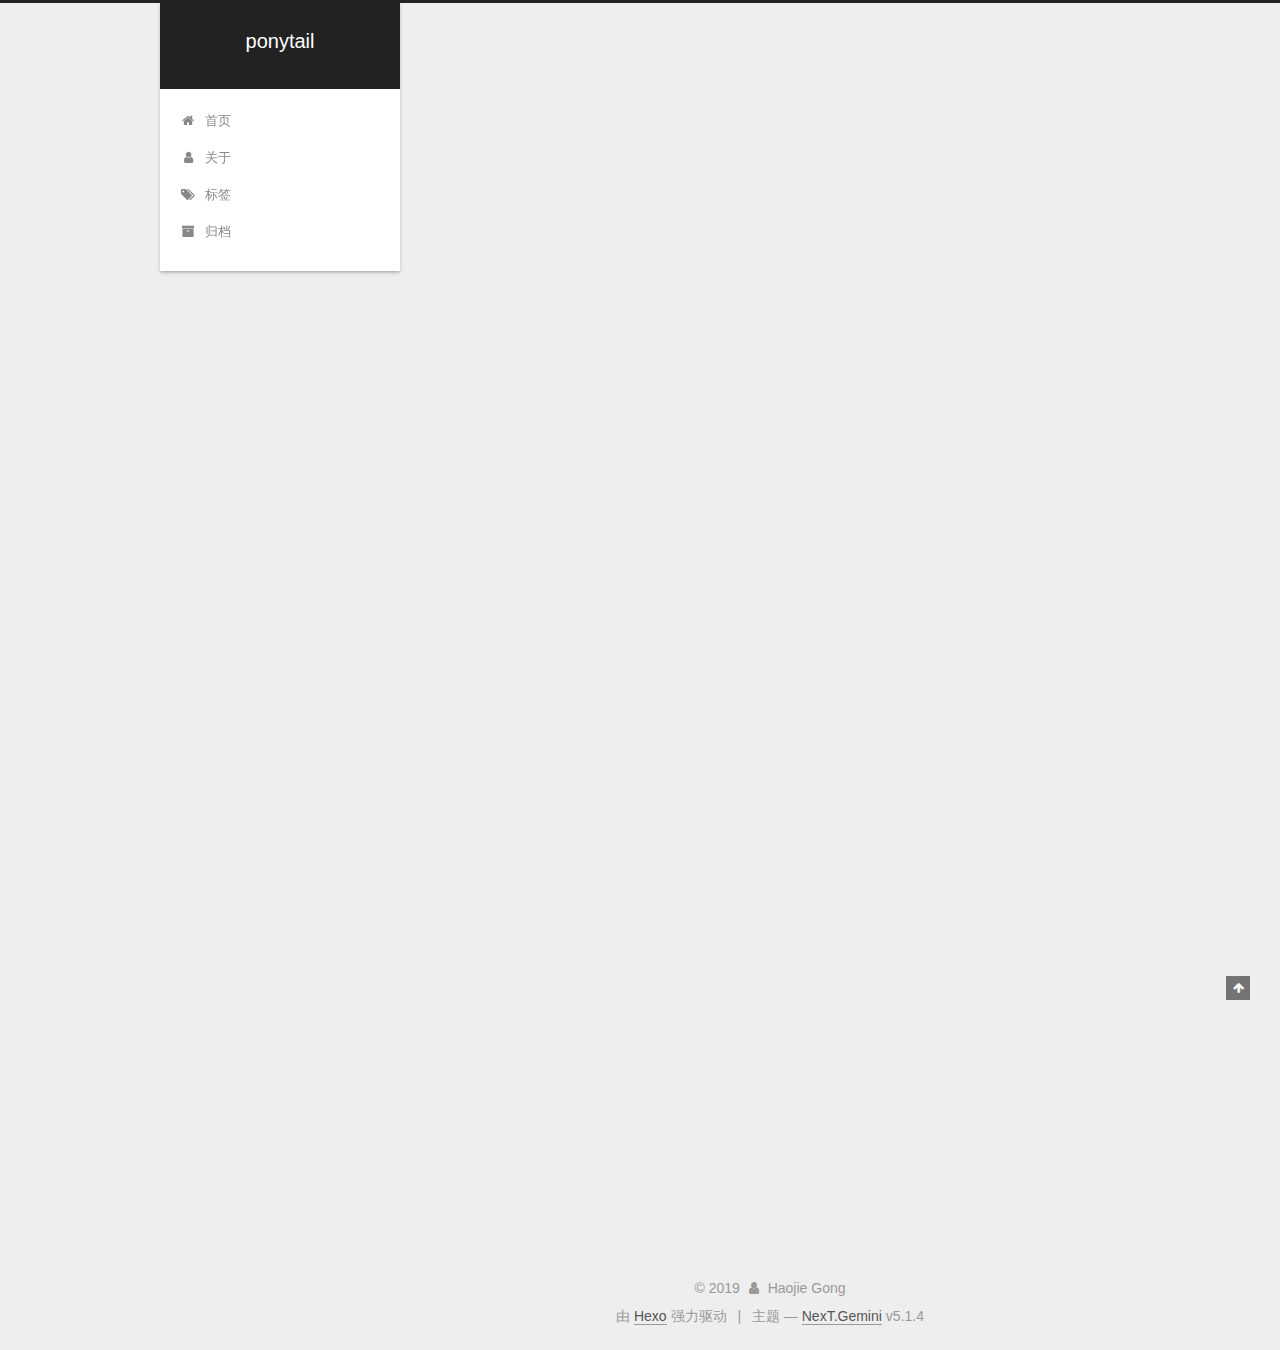
==== commit f72a009c: "Site updated: 2019-01-06 17:27:36" ====
--- a/index.html
+++ b/index.html
@@ -1,465 +1,894 @@
 <!DOCTYPE html>
-<html lang="en">
-
-<!-- Head tag -->
+
+
+
+  
+
+
+<html class="theme-next gemini use-motion" lang="zh-Hans">
 <head><meta name="generator" content="Hexo 3.8.0">
-    <meta charset="utf-8">
-    <meta http-equiv="X-UA-Compatible" content="IE=edge">
-    <meta name="viewport" content="width=device-width, initial-scale=1">
-    <meta name="description" content="">
-    <meta name="keyword" content="">
-    <meta name="theme-color" content="#600090">
-    <meta name="msapplication-navbutton-color" content="#600090">
-    <meta name="apple-mobile-web-app-capable" content="yes">
-    <meta name="apple-mobile-web-app-status-bar-style" content="#600090">
-    <link rel="shortcut icon" href="https://cdn4.iconfinder.com/data/icons/ionicons/512/icon-person-128.png">
-    <link rel="alternate" type="application/atom+xml" title="Hexo" href="/atom.xml">
-    <link rel="stylesheet" href="//cdnjs.cloudflare.com/ajax/libs/animate.css/3.5.2/animate.min.css">
-    <link rel="stylesheet" href="//cdn.bootcss.com/font-awesome/4.6.3/css/font-awesome.css">
-    <title>
-        
-        
-        
-    </title>
-
-    <link rel="canonical" href="http://yoursite.com/">
-
-    <!-- Bootstrap Core CSS -->
-    <link rel="stylesheet" href="/css/bootstrap.min.css">
-
-    <!-- Custom CSS -->
-    <link rel="stylesheet" href="/css/blog-style.css">
-
-    <!-- Pygments Github CSS -->
-    <link rel="stylesheet" href="/css/syntax.css">
+  <meta charset="UTF-8">
+<meta http-equiv="X-UA-Compatible" content="IE=edge">
+<meta name="viewport" content="width=device-width, initial-scale=1, maximum-scale=1">
+<meta name="theme-color" content="#222">
+
+
+
+
+
+
+
+
+
+<meta http-equiv="Cache-Control" content="no-transform">
+<meta http-equiv="Cache-Control" content="no-siteapp">
+
+
+
+
+
+
+
+
+
+
+
+
+
+
+
+
+  
+  
+  <link href="/lib/fancybox/source/jquery.fancybox.css?v=2.1.5" rel="stylesheet" type="text/css">
+
+
+
+
+
+
+
+<link href="/lib/font-awesome/css/font-awesome.min.css?v=4.6.2" rel="stylesheet" type="text/css">
+
+<link href="/css/main.css?v=5.1.4" rel="stylesheet" type="text/css">
+
+
+  <link rel="apple-touch-icon" sizes="180x180" href="/images/apple-touch-icon-next.png?v=5.1.4">
+
+
+  <link rel="icon" type="image/png" sizes="32x32" href="/images/favicon-32x32-next.png?v=5.1.4">
+
+
+  <link rel="icon" type="image/png" sizes="16x16" href="/images/favicon-16x16-next.png?v=5.1.4">
+
+
+  <link rel="mask-icon" href="/images/logo.svg?v=5.1.4" color="#222">
+
+
+
+
+
+  <meta name="keywords" content="Hexo, NexT">
+
+
+
+
+
+
+
+
+
+
+<meta name="description" content="Be patient">
+<meta property="og:type" content="website">
+<meta property="og:title" content="ponytail">
+<meta property="og:url" content="http://yoursite.com/index.html">
+<meta property="og:site_name" content="ponytail">
+<meta property="og:description" content="Be patient">
+<meta property="og:locale" content="zh-Hans">
+<meta name="twitter:card" content="summary">
+<meta name="twitter:title" content="ponytail">
+<meta name="twitter:description" content="Be patient">
+
+
+
+<script type="text/javascript" id="hexo.configurations">
+  var NexT = window.NexT || {};
+  var CONFIG = {
+    root: '/',
+    scheme: 'Gemini',
+    version: '5.1.4',
+    sidebar: {"position":"left","display":"post","offset":12,"b2t":false,"scrollpercent":false,"onmobile":false},
+    fancybox: true,
+    tabs: true,
+    motion: {"enable":true,"async":false,"transition":{"post_block":"fadeIn","post_header":"slideDownIn","post_body":"slideDownIn","coll_header":"slideLeftIn","sidebar":"slideUpIn"}},
+    duoshuo: {
+      userId: '0',
+      author: '博主'
+    },
+    algolia: {
+      applicationID: '',
+      apiKey: '',
+      indexName: '',
+      hits: {"per_page":10},
+      labels: {"input_placeholder":"Search for Posts","hits_empty":"We didn't find any results for the search: ${query}","hits_stats":"${hits} results found in ${time} ms"}
+    }
+  };
+</script>
+
+
+
+  <link rel="canonical" href="http://yoursite.com/">
+
+
+
+
+
+  <title>ponytail</title>
+  
+
+
+
+
+
+
+
+
 </head>
 
-<style>
-
-    header.intro-header {
-        background-image: url('')
+<body itemscope="" itemtype="http://schema.org/WebPage" lang="zh-Hans">
+
+  
+  
+    
+  
+
+  <div class="container sidebar-position-left 
+  page-home">
+    <div class="headband"></div>
+
+    <header id="header" class="header" itemscope="" itemtype="http://schema.org/WPHeader">
+      <div class="header-inner"><div class="site-brand-wrapper">
+  <div class="site-meta ">
+    
+
+    <div class="custom-logo-site-title">
+      <a href="/" class="brand" rel="start">
+        <span class="logo-line-before"><i></i></span>
+        <span class="site-title">ponytail</span>
+        <span class="logo-line-after"><i></i></span>
+      </a>
+    </div>
+      
+        <p class="site-subtitle"></p>
+      
+  </div>
+
+  <div class="site-nav-toggle">
+    <button>
+      <span class="btn-bar"></span>
+      <span class="btn-bar"></span>
+      <span class="btn-bar"></span>
+    </button>
+  </div>
+</div>
+
+<nav class="site-nav">
+  
+
+  
+    <ul id="menu" class="menu">
+      
+        
+        <li class="menu-item menu-item-home">
+          <a href="/" rel="section">
+            
+              <i class="menu-item-icon fa fa-fw fa-home"></i> <br>
+            
+            首页
+          </a>
+        </li>
+      
+        
+        <li class="menu-item menu-item-about">
+          <a href="/about/" rel="section">
+            
+              <i class="menu-item-icon fa fa-fw fa-user"></i> <br>
+            
+            关于
+          </a>
+        </li>
+      
+        
+        <li class="menu-item menu-item-tags">
+          <a href="/tags/" rel="section">
+            
+              <i class="menu-item-icon fa fa-fw fa-tags"></i> <br>
+            
+            标签
+          </a>
+        </li>
+      
+        
+        <li class="menu-item menu-item-archives">
+          <a href="/archives/" rel="section">
+            
+              <i class="menu-item-icon fa fa-fw fa-archive"></i> <br>
+            
+            归档
+          </a>
+        </li>
+      
+
+      
+    </ul>
+  
+
+  
+</nav>
+
+
+
+ </div>
+    </header>
+
+    <main id="main" class="main">
+      <div class="main-inner">
+        <div class="content-wrap">
+          <div id="content" class="content">
+            
+  <section id="posts" class="posts-expand">
+    
+      
+
+  
+
+  
+  
+  
+
+  <article class="post post-type-normal" itemscope="" itemtype="http://schema.org/Article">
+  
+  
+  
+  <div class="post-block">
+    <link itemprop="mainEntityOfPage" href="http://yoursite.com/2019/01/05/post-title/">
+
+    <span hidden itemprop="author" itemscope="" itemtype="http://schema.org/Person">
+      <meta itemprop="name" content="Haojie Gong">
+      <meta itemprop="description" content="">
+      <meta itemprop="image" content="/images/avatar.gif">
+    </span>
+
+    <span hidden itemprop="publisher" itemscope="" itemtype="http://schema.org/Organization">
+      <meta itemprop="name" content="ponytail">
+    </span>
+
+    
+      <header class="post-header">
+
+        
+        
+          <h1 class="post-title" itemprop="name headline">
+                
+                <a class="post-title-link" href="/2019/01/05/post-title/" itemprop="url">post title</a></h1>
+        
+
+        <div class="post-meta">
+          <span class="post-time">
+            
+              <span class="post-meta-item-icon">
+                <i class="fa fa-calendar-o"></i>
+              </span>
+              
+                <span class="post-meta-item-text">发表于</span>
+              
+              <time title="创建于" itemprop="dateCreated datePublished" datetime="2019-01-05T18:20:08+08:00">
+                2019-01-05
+              </time>
+            
+
+            
+
+            
+          </span>
+
+          
+
+          
+            
+          
+
+          
+          
+             <span id="/2019/01/05/post-title/" class="leancloud_visitors" data-flag-title="post title">
+               <span class="post-meta-divider">|</span>
+               <span class="post-meta-item-icon">
+                 <i class="fa fa-eye"></i>
+               </span>
+               
+                 <span class="post-meta-item-text">阅读次数&#58;</span>
+               
+                 <span class="leancloud-visitors-count"></span>
+             </span>
+          
+
+          
+
+          
+
+          
+
+        </div>
+      </header>
+    
+
+    
+    
+    
+    <div class="post-body" itemprop="articleBody">
+
+      
+      
+
+      
+        
+          
+            
+          
+        
+      
+    </div>
+    
+    
+    
+
+    
+
+    
+
+    
+
+    <footer class="post-footer">
+      
+
+      
+
+      
+
+      
+      
+        <div class="post-eof"></div>
+      
+    </footer>
+  </div>
+  
+  
+  
+  </article>
+
+
+    
+      
+
+  
+
+  
+  
+  
+
+  <article class="post post-type-normal" itemscope="" itemtype="http://schema.org/Article">
+  
+  
+  
+  <div class="post-block">
+    <link itemprop="mainEntityOfPage" href="http://yoursite.com/2019/01/05/hello-world/">
+
+    <span hidden itemprop="author" itemscope="" itemtype="http://schema.org/Person">
+      <meta itemprop="name" content="Haojie Gong">
+      <meta itemprop="description" content="">
+      <meta itemprop="image" content="/images/avatar.gif">
+    </span>
+
+    <span hidden itemprop="publisher" itemscope="" itemtype="http://schema.org/Organization">
+      <meta itemprop="name" content="ponytail">
+    </span>
+
+    
+      <header class="post-header">
+
+        
+        
+          <h1 class="post-title" itemprop="name headline">
+                
+                <a class="post-title-link" href="/2019/01/05/hello-world/" itemprop="url">Hello World</a></h1>
+        
+
+        <div class="post-meta">
+          <span class="post-time">
+            
+              <span class="post-meta-item-icon">
+                <i class="fa fa-calendar-o"></i>
+              </span>
+              
+                <span class="post-meta-item-text">发表于</span>
+              
+              <time title="创建于" itemprop="dateCreated datePublished" datetime="2019-01-05T18:07:30+08:00">
+                2019-01-05
+              </time>
+            
+
+            
+
+            
+          </span>
+
+          
+
+          
+            
+          
+
+          
+          
+             <span id="/2019/01/05/hello-world/" class="leancloud_visitors" data-flag-title="Hello World">
+               <span class="post-meta-divider">|</span>
+               <span class="post-meta-item-icon">
+                 <i class="fa fa-eye"></i>
+               </span>
+               
+                 <span class="post-meta-item-text">阅读次数&#58;</span>
+               
+                 <span class="leancloud-visitors-count"></span>
+             </span>
+          
+
+          
+
+          
+
+          
+
+        </div>
+      </header>
+    
+
+    
+    
+    
+    <div class="post-body" itemprop="articleBody">
+
+      
+      
+
+      
+        
+          
+            <p>Welcome to <a href="https://hexo.io/" target="_blank" rel="noopener">Hexo</a>! This is your very first post. Check <a href="https://hexo.io/docs/" target="_blank" rel="noopener">documentation</a> for more info. If you get any problems when using Hexo, you can find the answer in <a href="https://hexo.io/docs/troubleshooting.html" target="_blank" rel="noopener">troubleshooting</a> or you can ask me on <a href="https://github.com/hexojs/hexo/issues" target="_blank" rel="noopener">GitHub</a>.</p>
+<h2 id="Quick-Start"><a href="#Quick-Start" class="headerlink" title="Quick Start"></a>Quick Start</h2><h3 id="Create-a-new-post"><a href="#Create-a-new-post" class="headerlink" title="Create a new post"></a>Create a new post</h3><figure class="highlight bash"><table><tr><td class="gutter"><pre><span class="line">1</span><br></pre></td><td class="code"><pre><span class="line">$ hexo new <span class="string">"My New Post"</span></span><br></pre></td></tr></table></figure>
+<p>More info: <a href="https://hexo.io/docs/writing.html" target="_blank" rel="noopener">Writing</a></p>
+<h3 id="Run-server"><a href="#Run-server" class="headerlink" title="Run server"></a>Run server</h3><figure class="highlight bash"><table><tr><td class="gutter"><pre><span class="line">1</span><br></pre></td><td class="code"><pre><span class="line">$ hexo server</span><br></pre></td></tr></table></figure>
+<p>More info: <a href="https://hexo.io/docs/server.html" target="_blank" rel="noopener">Server</a></p>
+<h3 id="Generate-static-files"><a href="#Generate-static-files" class="headerlink" title="Generate static files"></a>Generate static files</h3><figure class="highlight bash"><table><tr><td class="gutter"><pre><span class="line">1</span><br></pre></td><td class="code"><pre><span class="line">$ hexo generate</span><br></pre></td></tr></table></figure>
+<p>More info: <a href="https://hexo.io/docs/generating.html" target="_blank" rel="noopener">Generating</a></p>
+<h3 id="Deploy-to-remote-sites"><a href="#Deploy-to-remote-sites" class="headerlink" title="Deploy to remote sites"></a>Deploy to remote sites</h3><figure class="highlight bash"><table><tr><td class="gutter"><pre><span class="line">1</span><br></pre></td><td class="code"><pre><span class="line">$ hexo deploy</span><br></pre></td></tr></table></figure>
+<p>More info: <a href="https://hexo.io/docs/deployment.html" target="_blank" rel="noopener">Deployment</a></p>
+
+          
+        
+      
+    </div>
+    
+    
+    
+
+    
+
+    
+
+    
+
+    <footer class="post-footer">
+      
+
+      
+
+      
+
+      
+      
+        <div class="post-eof"></div>
+      
+    </footer>
+  </div>
+  
+  
+  
+  </article>
+
+
+    
+  </section>
+
+  
+
+
+          </div>
+          
+
+
+          
+
+        </div>
+        
+          
+  
+  <div class="sidebar-toggle">
+    <div class="sidebar-toggle-line-wrap">
+      <span class="sidebar-toggle-line sidebar-toggle-line-first"></span>
+      <span class="sidebar-toggle-line sidebar-toggle-line-middle"></span>
+      <span class="sidebar-toggle-line sidebar-toggle-line-last"></span>
+    </div>
+  </div>
+
+  <aside id="sidebar" class="sidebar">
+    
+    <div class="sidebar-inner">
+
+      
+
+      
+
+      <section class="site-overview-wrap sidebar-panel sidebar-panel-active">
+        <div class="site-overview">
+          <div class="site-author motion-element" itemprop="author" itemscope="" itemtype="http://schema.org/Person">
+            
+              <p class="site-author-name" itemprop="name">Haojie Gong</p>
+              <p class="site-description motion-element" itemprop="description">Be patient</p>
+          </div>
+
+          <nav class="site-state motion-element">
+
+            
+              <div class="site-state-item site-state-posts">
+              
+                <a href="/archives/">
+              
+                  <span class="site-state-item-count">2</span>
+                  <span class="site-state-item-name">日志</span>
+                </a>
+              </div>
+            
+
+            
+
+            
+
+          </nav>
+
+          
+
+          
+
+          
+          
+
+          
+          
+
+          
+
+        </div>
+      </section>
+
+      
+
+      
+
+    </div>
+  </aside>
+
+
+        
+      </div>
+    </main>
+
+    <footer id="footer" class="footer">
+      <div class="footer-inner">
+        <div class="copyright">&copy; <span itemprop="copyrightYear">2019</span>
+  <span class="with-love">
+    <i class="fa fa-user"></i>
+  </span>
+  <span class="author" itemprop="copyrightHolder">Haojie Gong</span>
+
+  
+</div>
+
+
+  <div class="powered-by">由 <a class="theme-link" target="_blank" href="https://hexo.io">Hexo</a> 强力驱动</div>
+
+
+
+  <span class="post-meta-divider">|</span>
+
+
+
+  <div class="theme-info">主题 &mdash; <a class="theme-link" target="_blank" href="https://github.com/iissnan/hexo-theme-next">NexT.Gemini</a> v5.1.4</div>
+
+
+
+
+        
+
+
+
+
+
+
+
+        
+      </div>
+    </footer>
+
+    
+      <div class="back-to-top">
+        <i class="fa fa-arrow-up"></i>
+        
+      </div>
+    
+
+    
+
+  </div>
+
+  
+
+<script type="text/javascript">
+  if (Object.prototype.toString.call(window.Promise) !== '[object Function]') {
+    window.Promise = null;
+  }
+</script>
+
+
+
+
+
+
+
+
+
+  
+
+
+
+
+
+
+
+
+
+
+
+
+  
+  
+    <script type="text/javascript" src="/lib/jquery/index.js?v=2.1.3"></script>
+  
+
+  
+  
+    <script type="text/javascript" src="/lib/fastclick/lib/fastclick.min.js?v=1.0.6"></script>
+  
+
+  
+  
+    <script type="text/javascript" src="/lib/jquery_lazyload/jquery.lazyload.js?v=1.9.7"></script>
+  
+
+  
+  
+    <script type="text/javascript" src="/lib/velocity/velocity.min.js?v=1.2.1"></script>
+  
+
+  
+  
+    <script type="text/javascript" src="/lib/velocity/velocity.ui.min.js?v=1.2.1"></script>
+  
+
+  
+  
+    <script type="text/javascript" src="/lib/fancybox/source/jquery.fancybox.pack.js?v=2.1.5"></script>
+  
+
+
+  
+
+
+  <script type="text/javascript" src="/js/src/utils.js?v=5.1.4"></script>
+
+  <script type="text/javascript" src="/js/src/motion.js?v=5.1.4"></script>
+
+
+
+  
+  
+
+
+  <script type="text/javascript" src="/js/src/affix.js?v=5.1.4"></script>
+
+  <script type="text/javascript" src="/js/src/schemes/pisces.js?v=5.1.4"></script>
+
+
+
+  
+
+  
+
+
+  <script type="text/javascript" src="/js/src/bootstrap.js?v=5.1.4"></script>
+
+
+
+  
+
+
+  
+
+
+
+
+	
+
+
+
+
+
+  
+
+
+
+
+
+  
+
+
+
+
+
+
+
+
+
+
+
+
+  
+
+
+
+
+
+  
+
+  
+  <script src="https://cdn1.lncld.net/static/js/av-core-mini-0.6.4.js"></script>
+  <script>AV.initialize("AW4i33oXU9mR338iA72B4ssW-gzGzoHsz", "NEAyLhCwJolhDPHJWVgnkosd");</script>
+  <script>
+    function showTime(Counter) {
+      var query = new AV.Query(Counter);
+      var entries = [];
+      var $visitors = $(".leancloud_visitors");
+
+      $visitors.each(function () {
+        entries.push( $(this).attr("id").trim() );
+      });
+
+      query.containedIn('url', entries);
+      query.find()
+        .done(function (results) {
+          var COUNT_CONTAINER_REF = '.leancloud-visitors-count';
+
+          if (results.length === 0) {
+            $visitors.find(COUNT_CONTAINER_REF).text(0);
+            return;
+          }
+
+          for (var i = 0; i < results.length; i++) {
+            var item = results[i];
+            var url = item.get('url');
+            var time = item.get('time');
+            var element = document.getElementById(url);
+
+            $(element).find(COUNT_CONTAINER_REF).text(time);
+          }
+          for(var i = 0; i < entries.length; i++) {
+            var url = entries[i];
+            var element = document.getElementById(url);
+            var countSpan = $(element).find(COUNT_CONTAINER_REF);
+            if( countSpan.text() == '') {
+              countSpan.text(0);
+            }
+          }
+        })
+        .fail(function (object, error) {
+          console.log("Error: " + error.code + " " + error.message);
+        });
     }
-</style>
-<!-- hack iOS CSS :active style -->
-<body ontouchstart="" class="animated fadeIn">
-<!-- Navigation -->
-<nav class="navbar navbar-default navbar-custom navbar-fixed-top " id="nav-top" data-ispost="false" data-istags="false
-" data-ishome="true">
-    <div class="container-fluid">
-        <!-- Brand and toggle get grouped for better mobile display -->
-        <div class="navbar-header page-scroll">
-            <button type="button" class="navbar-toggle">
-                <span class="sr-only">Toggle navigation</span>
-                <span class="icon-bar"></span>
-                <span class="icon-bar"></span>
-                <span class="icon-bar"></span>
-            </button>
-            <a class="navbar-brand animated pulse" href="/">
-                <span class="brand-logo">
-                    Hexo
-                </span>
-                's Blog
-            </a>
-        </div>
-
-        <!-- Collect the nav links, forms, and other content for toggling -->
-        <!-- Known Issue, found by Hux:
-            <nav>'s height woule be hold on by its content.
-            so, when navbar scale out, the <nav> will cover tags.
-            also mask any touch event of tags, unfortunately.
-        -->
-        <!-- /.navbar-collapse -->
-        <div id="huxblog_navbar">
-            <div class="navbar-collapse">
-                <ul class="nav navbar-nav navbar-right">
-                    <li>
-                        <a href="/">Home</a>
-                    </li>
-					
-                    
-					
-					
-                </ul>
-            </div>
-        </div>
-    </div>
-    <!-- /.container -->
-</nav>
-<script>
-    // Drop Bootstarp low-performance Navbar
-    // Use customize navbar with high-quality material design animation
-    // in high-perf jank-free CSS3 implementation
-//    var $body   = document.body;
-    var $toggle = document.querySelector('.navbar-toggle');
-    var $navbar = document.querySelector('#huxblog_navbar');
-    var $collapse = document.querySelector('.navbar-collapse');
-
-    $toggle.addEventListener('click', handleMagic)
-    function handleMagic(e){
-        if ($navbar.className.indexOf('in') > 0) {
-        // CLOSE
-            $navbar.className = " ";
-            // wait until animation end.
-            setTimeout(function(){
-                // prevent frequently toggle
-                if($navbar.className.indexOf('in') < 0) {
-                    $collapse.style.height = "0px"
-                }
-            },400)
-        }else{
-        // OPEN
-            $collapse.style.height = "auto"
-            $navbar.className += " in";
+
+    function addCount(Counter) {
+      var $visitors = $(".leancloud_visitors");
+      var url = $visitors.attr('id').trim();
+      var title = $visitors.attr('data-flag-title').trim();
+      var query = new AV.Query(Counter);
+
+      query.equalTo("url", url);
+      query.find({
+        success: function(results) {
+          if (results.length > 0) {
+            var counter = results[0];
+            counter.fetchWhenSave(true);
+            counter.increment("time");
+            counter.save(null, {
+              success: function(counter) {
+                var $element = $(document.getElementById(url));
+                $element.find('.leancloud-visitors-count').text(counter.get('time'));
+              },
+              error: function(counter, error) {
+                console.log('Failed to save Visitor num, with error message: ' + error.message);
+              }
+            });
+          } else {
+            var newcounter = new Counter();
+            /* Set ACL */
+            var acl = new AV.ACL();
+            acl.setPublicReadAccess(true);
+            acl.setPublicWriteAccess(true);
+            newcounter.setACL(acl);
+            /* End Set ACL */
+            newcounter.set("title", title);
+            newcounter.set("url", url);
+            newcounter.set("time", 1);
+            newcounter.save(null, {
+              success: function(newcounter) {
+                var $element = $(document.getElementById(url));
+                $element.find('.leancloud-visitors-count').text(newcounter.get('time'));
+              },
+              error: function(newcounter, error) {
+                console.log('Failed to create');
+              }
+            });
+          }
+        },
+        error: function(error) {
+          console.log('Error:' + error.code + " " + error.message);
         }
+      });
     }
-</script>
-
-<!-- Main Content -->
-
-
-<style>
-
-    .custom-haojen-container .post-preview:nth-of-type(1),
-    .custom-haojen-container .post-preview-poetry:nth-of-type(1) {
-        text-align: center;
-        background-repeat: no-repeat;
-        border-radius: 3px;
-        background-size: cover;
-        padding: 0;
-        height: 300px;
-        display: table;
-        width: 100%;
-        background-color: rgba(0, 0, 0, 0.16);
-    }
-
-    /*去掉诗歌的背景图片*/
-    .custom-haojen-container .post-preview-poetry:nth-of-type(1) {
-        background-image: none !important;
-        background-color: rgba(255, 248, 220, 0.5);
-    }
-
-    .custom-haojen-container .post-preview:nth-child(1) h2,
-    .custom-haojen-container .post-preview:nth-child(1) .post-meta,
-    .custom-haojen-container .post-preview:nth-child(1) .post-subtitle {
-        text-shadow: 0 0 40px rgba(0, 0, 0, 1);
-        letter-spacing: 1px;
-        color: #fff;
-        margin-top: 0;
-        padding-left: 60px;
-        padding-right: 60px;
-    }
-
-    .custom-haojen-container .post-preview:nth-child(1) .post-meta {
-        font-size: .9em;
-        font-weight: 300;
-        margin-top: 0;
-    }
-
-    .custom-haojen-container .post-preview-poetry:nth-child(1) .post-subtitle {
-        letter-spacing: 6px;
-        font-size: 18px;
-        font-family: unset;
-        font-weight: 400;
-        color: rgba(0, 0, 0, .75)
-    }
-
-    /*不显示摘要*/
-    .custom-haojen-container .post-preview:nth-child(1) .post-content-preview {
-        display: none
-    }
-
-    /*只第一个显示背景图片*/
-    .custom-haojen-container .post-preview:not(:nth-child(1)) {
-        background-image: none !important;
-    }
-
-    /*第一个分界线去掉*/
-    .custom-haojen-container hr:nth-of-type(1) {
-        display: none;
-    }
-
-    /*主题*/
-    .custom-haojen-container .post-preview:nth-of-type(1) > a {
-        display: table-cell;
-        vertical-align: middle;
-    }
-
-    /*诗词标题*/
-    .custom-haojen-container .post-preview-poetry:nth-child(1) h2 {
-        font-size: 35px;
-        font-family: STKaiti;
-        color: rgba(0, 0, 0, .8);
-    }
-
-    .custom-haojen-container .post-preview-poetry:nth-of-type(1) .post-meta {
-        color: #0e2231;
-    }
-
-    @media (max-width: 768px) {
-        .custom-haojen-container .post-preview:nth-child(1) {
-            height: 240px;
-        }
-
-        .custom-haojen-container .post-preview-poetry:nth-child(1) h2 {
-            font-size: 28px !important;
-            margin-top: 0;
-        }
-
-        .custom-haojen-container .post-preview:nth-child(1) .post-subtitle {
-            font-size: 18px;
-            font-weight: 400;
-            padding-left: 0;
-            padding-right: 0;
-        }
-
-        .custom-haojen-container .post-preview:nth-of-type(1) > a {
-            padding: 20px
-        }
-    }
-
-    /*手机屏幕*/
-    @media (max-width: 400px) {
-        .custom-haojen-container .post-preview:nth-child(1) {
-            height: 195px;
-        }
-
-        .custom-haojen-container .post-preview-poetry:nth-child(1) h2 {
-            font-size: 20px !important;
-        }
-
-        .custom-haojen-container .post-preview:nth-child(1) .post-subtitle {
-            font-size: 16px;
-        }
-
-        .custom-haojen-container .post-preview:nth-child(1) a {
-            padding: 30px 20px;
-        }
-    }
-</style>
-
-<!-- Page Header -->
-<div class="col-lg-8 col-lg-offset-2 col-md-10 col-md-offset-1 visible-xs-block visible-sm-block">
-    <div class="row">
-        <header class="intro-header">
-            <div class="container">
-                <div class="site-heading text-center">
-                    <div class="about-me">
-                        <!--移动端头部显示-->
-                        <img src="">
-                        <h5><a href="/about/">John Doe</a></h5>
-                        <p></p>
-                    </div>
-                </div>
-            </div>
-        </header>
-    </div>
-</div>
-<!-- Main Content -->
-<div class="container custom-haojen-container">
-    <!-- Post Container -->
-    <div class="row">
-        <div class="col-lg-8 col-lg-offset-1 col-md-8 col-md-offset-1 col-sm-12 col-xs-12 post-container">
-            <!-- Main Content -->
-
-
-
-<div class="post-preview " style="background-image: url('')">
-    <a href="/2019/01/05/post-title/">
-        <h2 class="post-title">
-            post title
-        </h2>
-        <p class="post-meta">
-            <i class="fa fa-calendar" aria-hidden="true"></i> 2019-01-05
-        </p>
-        
-        <div class="post-content-preview">
-            <p>
-                
-            </p>
-        </div>
-    </a>
-
-</div>
-
-<hr>
-
-
-
-<div class="post-preview " style="background-image: url('')">
-    <a href="/2019/01/05/hello-world/">
-        <h2 class="post-title">
-            Hello World
-        </h2>
-        <p class="post-meta">
-            <i class="fa fa-calendar" aria-hidden="true"></i> 2019-01-05
-        </p>
-        
-        <div class="post-content-preview">
-            <p>
-                Welcome to Hexo! This is your very first post. Check documentation for more info. If you get any problems when using Hexo, you can find the answer i..
-            </p>
-        </div>
-    </a>
-
-</div>
-
-<hr>
-
-
-
-
-<!-- 翻页 pager -->
-
-<ul class="pager">
-    
-    
-</ul>
-
-
-        </div>
-        <!-- Sidebar Container -->
-        <div class="
-                col-lg-3 col-lg-offset-0
-                col-md-3 col-md-offset-0
-                col-sm-12
-                col-xs-12
-                sidebar-container
-            ">
-
-            <!-- About Me -->
-            <section class="visible-md visible-lg" style="padding: 0 18px">
-                <div class="short-about">
-                    <!--侧边栏头像-->
-                    
-                    <h5><a href="/about/">John Doe</a></h5>
-                    
-                    <hr>
-                    <!-- SNS Link 社交 -->
-                    <ul class="list-inline">
-                        
-                        
-                        
-
-                        
-
-                        
-
-                        
-
-                        
-                    </ul>
-                </div>
-            </section>
-
-            <!-- Featured Tags  标签 -->
-            
-
-            
-
-        </div>
-    </div>
-</div>
-
-<!-- Footer -->
-<!-- Footer -->
-<footer>
-    <div class="container">
-        <div class="row">
-            <div class="col-lg-8 col-lg-offset-2 col-md-10 col-md-offset-1 text-center">
-                <br>
-                <ul class="list-inline text-center">
-                
-                
-                
-
-                
-
-                
-
-                
-
-                
-
-                </ul>
-                <p class="copyright text-muted">
-                    Copyright &copy; Hexo 2019
-                    <br>
-                    <span id="busuanzi_container_site_pv" style="font-size: 12px;">PV: <span id="busuanzi_value_site_pv"></span> Times</span>
-                    <br>
-                    Theme by <a href="https://haojen.github.io/">Haojen Ma</a>
-                </p>
-
-            </div>
-        </div>
-    </div>
-</footer>
-
-<!-- jQuery -->
-<script src="/js/jquery.min.js"></script>
-
-<!-- Bootstrap Core JavaScript -->
-<script src="/js/bootstrap.min.js"></script>
-
-<!-- Custom Theme JavaScript -->
-<script src="/js/blog.js"></script>
-
-<!-- async load function -->
-<script>
-    function async(u, c) {
-      var d = document, t = 'script',
-          o = d.createElement(t),
-          s = d.getElementsByTagName(t)[0];
-      o.src = u;
-      if (c) { o.addEventListener('load', function (e) { c(null, e); }, false); }
-      s.parentNode.insertBefore(o, s);
-    }
-</script>
-
-<!-- jquery.tagcloud.js -->
-<script>
-    // only load tagcloud.js in tag.html
-    if($('#tag_cloud').length !== 0){
-        async("http://yoursite.com/js/jquery.tagcloud.js",function(){
-            $.fn.tagcloud.defaults = {
-                //size: {start: 1, end: 1, unit: 'em'},
-                color: {start: '#bbbbee', end: '#0085a1'},
-            };
-            $('#tag_cloud a').tagcloud();
-        })
-    }
-</script>
-
-<!--fastClick.js -->
-<script>
-    async("//cdn.bootcss.com/fastclick/1.0.6/fastclick.min.js", function(){
-        var $nav = document.querySelector("nav");
-        if($nav) FastClick.attach($nav);
-    })
-</script>
-
-
-
-<!-- Google Analytics -->
-
-
-
-<!-- Baidu Tongji -->
-
-
-<!-- swiftype -->
-<script type="text/javascript">
-  (function(w,d,t,u,n,s,e){w['SwiftypeObject']=n;w[n]=w[n]||function(){
-  (w[n].q=w[n].q||[]).push(arguments);};s=d.createElement(t);
-  e=d.getElementsByTagName(t)[0];s.async=1;s.src=u;e.parentNode.insertBefore(s,e);
-  })(window,document,'script','//s.swiftypecdn.com/install/v2/st.js','_st');
-
-  _st('install','','2.0.0');
-</script>
-
-<script async src="//dn-lbstatics.qbox.me/busuanzi/2.3/busuanzi.pure.mini.js"></script>
-
-<!--wechat title img-->
-<img class="wechat-title-img" src="">
+
+    $(function() {
+      var Counter = AV.Object.extend("Counter");
+      if ($('.leancloud_visitors').length == 1) {
+        addCount(Counter);
+      } else if ($('.post-title-link').length > 1) {
+        showTime(Counter);
+      }
+    });
+  </script>
+
+
+
+  
+
+  
+
+  
+  
+
+  
+
+  
+
+  
+
 </body>
-
 </html>
--- a/css/main.css
+++ b/css/main.css
@@ -0,0 +1,3123 @@
+/* normalize.css v3.0.2 | MIT License | git.io/normalize */
+html {
+  font-family: sans-serif; /* 1 */
+  -ms-text-size-adjust: 100%; /* 2 */
+  -webkit-text-size-adjust: 100%; /* 2 */
+}
+body {
+  margin: 0;
+}
+article,
+aside,
+details,
+figcaption,
+figure,
+footer,
+header,
+hgroup,
+main,
+menu,
+nav,
+section,
+summary {
+  display: block;
+}
+audio,
+canvas,
+progress,
+video {
+  display: inline-block; /* 1 */
+  vertical-align: baseline; /* 2 */
+}
+audio:not([controls]) {
+  display: none;
+  height: 0;
+}
+[hidden],
+template {
+  display: none;
+}
+a {
+  background-color: transparent;
+}
+a:active,
+a:hover {
+  outline: 0;
+}
+abbr[title] {
+  border-bottom: 1px dotted;
+}
+b,
+strong {
+  font-weight: bold;
+}
+dfn {
+  font-style: italic;
+}
+h1 {
+  font-size: 2em;
+  margin: 0.67em 0;
+}
+mark {
+  background: #ff0;
+  color: #000;
+}
+small {
+  font-size: 80%;
+}
+sub,
+sup {
+  font-size: 75%;
+  line-height: 0;
+  position: relative;
+  vertical-align: baseline;
+}
+sup {
+  top: -0.5em;
+}
+sub {
+  bottom: -0.25em;
+}
+img {
+  border: 0;
+}
+svg:not(:root) {
+  overflow: hidden;
+}
+figure {
+  margin: 1em 40px;
+}
+hr {
+  -moz-box-sizing: content-box;
+  box-sizing: content-box;
+  height: 0;
+}
+pre {
+  overflow: auto;
+}
+code,
+kbd,
+pre,
+samp {
+  font-family: monospace, monospace;
+  font-size: 1em;
+}
+button,
+input,
+optgroup,
+select,
+textarea {
+  color: inherit; /* 1 */
+  font: inherit; /* 2 */
+  margin: 0; /* 3 */
+}
+button {
+  overflow: visible;
+}
+button,
+select {
+  text-transform: none;
+}
+button,
+html input[type="button"],
+input[type="reset"],
+input[type="submit"] {
+  -webkit-appearance: button; /* 2 */
+  cursor: pointer; /* 3 */
+}
+button[disabled],
+html input[disabled] {
+  cursor: default;
+}
+button::-moz-focus-inner,
+input::-moz-focus-inner {
+  border: 0;
+  padding: 0;
+}
+input {
+  line-height: normal;
+}
+input[type="checkbox"],
+input[type="radio"] {
+  box-sizing: border-box; /* 1 */
+  padding: 0; /* 2 */
+}
+input[type="number"]::-webkit-inner-spin-button,
+input[type="number"]::-webkit-outer-spin-button {
+  height: auto;
+}
+input[type="search"] {
+  -webkit-appearance: textfield; /* 1 */
+  -moz-box-sizing: content-box;
+  -webkit-box-sizing: content-box; /* 2 */
+  box-sizing: content-box;
+}
+input[type="search"]::-webkit-search-cancel-button,
+input[type="search"]::-webkit-search-decoration {
+  -webkit-appearance: none;
+}
+fieldset {
+  border: 1px solid #c0c0c0;
+  margin: 0 2px;
+  padding: 0.35em 0.625em 0.75em;
+}
+legend {
+  border: 0; /* 1 */
+  padding: 0; /* 2 */
+}
+textarea {
+  overflow: auto;
+}
+optgroup {
+  font-weight: bold;
+}
+table {
+  border-collapse: collapse;
+  border-spacing: 0;
+}
+td,
+th {
+  padding: 0;
+}
+::selection {
+  background: #262a30;
+  color: #fff;
+}
+body {
+  position: relative;
+  font-family: 'Lato', "PingFang SC", "Microsoft YaHei", sans-serif;
+  font-size: 14px;
+  line-height: 2;
+  color: #555;
+  background: #eee;
+}
+@media (max-width: 767px) {
+  body {
+    padding-right: 0 !important;
+  }
+}
+@media (min-width: 768px) and (max-width: 991px) {
+  body {
+    padding-right: 0 !important;
+  }
+}
+@media (min-width: 1600px) {
+  body {
+    font-size: 16px;
+  }
+}
+h1,
+h2,
+h3,
+h4,
+h5,
+h6 {
+  margin: 0;
+  padding: 0;
+  font-weight: bold;
+  line-height: 1.5;
+  font-family: 'Lato', "PingFang SC", "Microsoft YaHei", sans-serif;
+}
+h2,
+h3,
+h4,
+h5,
+h6 {
+  margin: 20px 0 15px;
+}
+h1 {
+  font-size: 22px;
+}
+@media (max-width: 767px) {
+  h1 {
+    font-size: 18px;
+  }
+}
+h2 {
+  font-size: 20px;
+}
+@media (max-width: 767px) {
+  h2 {
+    font-size: 16px;
+  }
+}
+h3 {
+  font-size: 18px;
+}
+@media (max-width: 767px) {
+  h3 {
+    font-size: 14px;
+  }
+}
+h4 {
+  font-size: 16px;
+}
+@media (max-width: 767px) {
+  h4 {
+    font-size: 12px;
+  }
+}
+h5 {
+  font-size: 14px;
+}
+@media (max-width: 767px) {
+  h5 {
+    font-size: 10px;
+  }
+}
+h6 {
+  font-size: 12px;
+}
+@media (max-width: 767px) {
+  h6 {
+    font-size: 8px;
+  }
+}
+p {
+  margin: 0 0 20px 0;
+}
+a {
+  color: #555;
+  text-decoration: none;
+  outline: none;
+  border-bottom: 1px solid #999;
+  word-wrap: break-word;
+}
+a:hover {
+  color: #222;
+  border-bottom-color: #222;
+}
+blockquote {
+  margin: 0;
+  padding: 0;
+}
+img {
+  display: block;
+  margin: auto;
+  max-width: 100%;
+  height: auto;
+}
+hr {
+  margin: 40px 0;
+  height: 3px;
+  border: none;
+  background-color: #ddd;
+  background-image: repeating-linear-gradient(-45deg, #fff, #fff 4px, transparent 4px, transparent 8px);
+}
+blockquote {
+  padding: 0 15px;
+  color: #666;
+  border-left: 4px solid #ddd;
+}
+blockquote cite::before {
+  content: "-";
+  padding: 0 5px;
+}
+dt {
+  font-weight: 700;
+}
+dd {
+  margin: 0;
+  padding: 0;
+}
+kbd {
+  border: 1px solid #ccc;
+  border-radius: 0.2em;
+  box-shadow: 0.1em 0.1em 0.2em rgba(0,0,0,0.1);
+  background-color: #f9f9f9;
+  font-family: inherit;
+  background-image: -webkit-linear-gradient(top, #eee, #fff, #eee);
+  padding: 0.1em 0.3em;
+  white-space: nowrap;
+}
+.text-left {
+  text-align: left;
+}
+.text-center {
+  text-align: center;
+}
+.text-right {
+  text-align: right;
+}
+.text-justify {
+  text-align: justify;
+}
+.text-nowrap {
+  white-space: nowrap;
+}
+.text-lowercase {
+  text-transform: lowercase;
+}
+.text-uppercase {
+  text-transform: uppercase;
+}
+.text-capitalize {
+  text-transform: capitalize;
+}
+.center-block {
+  display: block;
+  margin-left: auto;
+  margin-right: auto;
+}
+.clearfix:before,
+.clearfix:after {
+  content: " ";
+  display: table;
+}
+.clearfix:after {
+  clear: both;
+}
+.pullquote {
+  width: 45%;
+}
+.pullquote.left {
+  float: left;
+  margin-left: 5px;
+  margin-right: 10px;
+}
+.pullquote.right {
+  float: right;
+  margin-left: 10px;
+  margin-right: 5px;
+}
+.affix.affix.affix {
+  position: fixed;
+}
+.translation {
+  margin-top: -20px;
+  font-size: 14px;
+  color: #999;
+}
+.scrollbar-measure {
+  width: 100px;
+  height: 100px;
+  overflow: scroll;
+  position: absolute;
+  top: -9999px;
+}
+.use-motion .motion-element {
+  opacity: 0;
+}
+table {
+  margin: 20px 0;
+  width: 100%;
+  border-collapse: collapse;
+  border-spacing: 0;
+  border: 1px solid #ddd;
+  font-size: 14px;
+  table-layout: fixed;
+  word-wrap: break-all;
+}
+table>tbody>tr:nth-of-type(odd) {
+  background-color: #f9f9f9;
+}
+table>tbody>tr:hover {
+  background-color: #f5f5f5;
+}
+caption,
+th,
+td {
+  padding: 8px;
+  text-align: left;
+  vertical-align: middle;
+  font-weight: normal;
+}
+th,
+td {
+  border-bottom: 3px solid #ddd;
+  border-right: 1px solid #eee;
+}
+th {
+  padding-bottom: 10px;
+  font-weight: 700;
+}
+td {
+  border-bottom-width: 1px;
+}
+html,
+body {
+  height: 100%;
+}
+.container {
+  position: relative;
+  min-height: 100%;
+}
+.header-inner {
+  margin: 0 auto;
+  padding: 100px 0 70px;
+  width: calc(100% - 252px);
+}
+@media (min-width: 1600px) {
+  .container .header-inner {
+    width: 900px;
+  }
+}
+.main {
+  padding-bottom: 150px;
+}
+.main-inner {
+  margin: 0 auto;
+  width: calc(100% - 252px);
+}
+@media (min-width: 1600px) {
+  .container .main-inner {
+    width: 900px;
+  }
+}
+.footer {
+  position: absolute;
+  left: 0;
+  bottom: 0;
+  width: 100%;
+  min-height: 50px;
+}
+.footer-inner {
+  box-sizing: border-box;
+  margin: 20px auto;
+  width: calc(100% - 252px);
+}
+@media (min-width: 1600px) {
+  .container .footer-inner {
+    width: 900px;
+  }
+}
+pre,
+.highlight {
+  overflow: auto;
+  margin: 20px 0;
+  padding: 0;
+  font-size: 13px;
+  color: #4d4d4c;
+  background: #f7f7f7;
+  line-height: 1.6;
+}
+pre,
+code {
+  font-family: consolas, Menlo, "PingFang SC", "Microsoft YaHei", monospace;
+}
+code {
+  padding: 2px 4px;
+  word-wrap: break-word;
+  color: #555;
+  background: #eee;
+  border-radius: 3px;
+  font-size: 13px;
+}
+pre {
+  padding: 10px;
+}
+pre code {
+  padding: 0;
+  color: #4d4d4c;
+  background: none;
+  text-shadow: none;
+}
+.highlight {
+  border-radius: 1px;
+}
+.highlight pre {
+  border: none;
+  margin: 0;
+  padding: 10px 0;
+}
+.highlight table {
+  margin: 0;
+  width: auto;
+  border: none;
+}
+.highlight td {
+  border: none;
+  padding: 0;
+}
+.highlight figcaption {
+  font-size: 1em;
+  color: #4d4d4c;
+  line-height: 1em;
+  margin-bottom: 1em;
+}
+.highlight figcaption:before,
+.highlight figcaption:after {
+  content: " ";
+  display: table;
+}
+.highlight figcaption:after {
+  clear: both;
+}
+.highlight figcaption a {
+  float: right;
+  color: #4d4d4c;
+}
+.highlight figcaption a:hover {
+  border-bottom-color: #4d4d4c;
+}
+.highlight .gutter pre {
+  padding-left: 10px;
+  padding-right: 10px;
+  color: #869194;
+  text-align: right;
+  background-color: #eff2f3;
+}
+.highlight .code pre {
+  width: 100%;
+  padding-left: 10px;
+  padding-right: 10px;
+  background-color: #f7f7f7;
+}
+.highlight .line {
+  height: 20px;
+}
+.gutter {
+  -webkit-user-select: none;
+  -moz-user-select: none;
+  -ms-user-select: none;
+  user-select: none;
+}
+.gist table {
+  width: auto;
+}
+.gist table td {
+  border: none;
+}
+pre .deletion {
+  background: #fdd;
+}
+pre .addition {
+  background: #dfd;
+}
+pre .meta {
+  color: #8959a8;
+}
+pre .comment {
+  color: #8e908c;
+}
+pre .variable,
+pre .attribute,
+pre .tag,
+pre .regexp,
+pre .ruby .constant,
+pre .xml .tag .title,
+pre .xml .pi,
+pre .xml .doctype,
+pre .html .doctype,
+pre .css .id,
+pre .css .class,
+pre .css .pseudo {
+  color: #c82829;
+}
+pre .number,
+pre .preprocessor,
+pre .built_in,
+pre .literal,
+pre .params,
+pre .constant,
+pre .command {
+  color: #f5871f;
+}
+pre .ruby .class .title,
+pre .css .rules .attribute,
+pre .string,
+pre .value,
+pre .inheritance,
+pre .header,
+pre .ruby .symbol,
+pre .xml .cdata,
+pre .special,
+pre .number,
+pre .formula {
+  color: #718c00;
+}
+pre .title,
+pre .css .hexcolor {
+  color: #3e999f;
+}
+pre .function,
+pre .python .decorator,
+pre .python .title,
+pre .ruby .function .title,
+pre .ruby .title .keyword,
+pre .perl .sub,
+pre .javascript .title,
+pre .coffeescript .title {
+  color: #4271ae;
+}
+pre .keyword,
+pre .javascript .function {
+  color: #8959a8;
+}
+.full-image.full-image.full-image.full-image {
+  border: none;
+  max-width: 100%;
+  width: auto;
+  margin: 20px auto 25px;
+}
+@media (min-width: 992px) {
+  .full-image.full-image.full-image.full-image {
+    max-width: none;
+    width: 118%;
+    margin: 0 -9%;
+  }
+}
+.blockquote-center,
+.page-home .post-type-quote blockquote,
+.page-post-detail .post-type-quote blockquote {
+  position: relative;
+  margin: 40px 0;
+  padding: 0;
+  border-left: none;
+  text-align: center;
+}
+.blockquote-center::before,
+.page-home .post-type-quote blockquote::before,
+.page-post-detail .post-type-quote blockquote::before,
+.blockquote-center::after,
+.page-home .post-type-quote blockquote::after,
+.page-post-detail .post-type-quote blockquote::after {
+  position: absolute;
+  content: ' ';
+  display: block;
+  width: 100%;
+  height: 24px;
+  opacity: 0.2;
+  background-repeat: no-repeat;
+  background-position: 0 -6px;
+  background-size: 22px 22px;
+}
+.blockquote-center::before,
+.page-home .post-type-quote blockquote::before,
+.page-post-detail .post-type-quote blockquote::before {
+  top: -20px;
+  background-image: url("../images/quote-l.svg");
+  border-top: 1px solid #ccc;
+}
+.blockquote-center::after,
+.page-home .post-type-quote blockquote::after,
+.page-post-detail .post-type-quote blockquote::after {
+  bottom: -20px;
+  background-image: url("../images/quote-r.svg");
+  border-bottom: 1px solid #ccc;
+  background-position: 100% 8px;
+}
+.blockquote-center p,
+.page-home .post-type-quote blockquote p,
+.page-post-detail .post-type-quote blockquote p,
+.blockquote-center div,
+.page-home .post-type-quote blockquote div,
+.page-post-detail .post-type-quote blockquote div {
+  text-align: center;
+}
+.post .post-body .group-picture img {
+  box-sizing: border-box;
+  padding: 0 3px;
+  border: none;
+}
+.post .group-picture-row {
+  overflow: hidden;
+  margin-top: 6px;
+}
+.post .group-picture-row:first-child {
+  margin-top: 0;
+}
+.post .group-picture-column {
+  float: left;
+}
+.page-post-detail .post-body .group-picture-column {
+  float: none;
+  margin-top: 10px;
+  width: auto !important;
+}
+.page-post-detail .post-body .group-picture-column img {
+  margin: 0 auto;
+}
+.page-archive .group-picture-container {
+  overflow: hidden;
+}
+.page-archive .group-picture-row {
+  float: left;
+}
+.page-archive .group-picture-row:first-child {
+  margin-top: 6px;
+}
+.page-archive .group-picture-column {
+  max-width: 150px;
+  max-height: 150px;
+}
+.post-body .note {
+  position: relative;
+  padding: 15px;
+  margin-bottom: 20px;
+  border: 1px solid #eee;
+  border-left-width: 5px;
+  border-radius: 3px;
+}
+.post-body .note h2,
+.post-body .note h3,
+.post-body .note h4,
+.post-body .note h5,
+.post-body .note h6 {
+  margin-top: 0;
+  margin-bottom: 0;
+  border-bottom: initial;
+  padding-top: 0 !important;
+}
+.post-body .note p:first-child,
+.post-body .note ul:first-child,
+.post-body .note ol:first-child,
+.post-body .note table:first-child,
+.post-body .note pre:first-child,
+.post-body .note blockquote:first-child {
+  margin-top: 0;
+}
+.post-body .note p:last-child,
+.post-body .note ul:last-child,
+.post-body .note ol:last-child,
+.post-body .note table:last-child,
+.post-body .note pre:last-child,
+.post-body .note blockquote:last-child {
+  margin-bottom: 0;
+}
+.post-body .note.default {
+  border-left-color: #777;
+}
+.post-body .note.default h2,
+.post-body .note.default h3,
+.post-body .note.default h4,
+.post-body .note.default h5,
+.post-body .note.default h6 {
+  color: #777;
+}
+.post-body .note.primary {
+  border-left-color: #6f42c1;
+}
+.post-body .note.primary h2,
+.post-body .note.primary h3,
+.post-body .note.primary h4,
+.post-body .note.primary h5,
+.post-body .note.primary h6 {
+  color: #6f42c1;
+}
+.post-body .note.info {
+  border-left-color: #428bca;
+}
+.post-body .note.info h2,
+.post-body .note.info h3,
+.post-body .note.info h4,
+.post-body .note.info h5,
+.post-body .note.info h6 {
+  color: #428bca;
+}
+.post-body .note.success {
+  border-left-color: #5cb85c;
+}
+.post-body .note.success h2,
+.post-body .note.success h3,
+.post-body .note.success h4,
+.post-body .note.success h5,
+.post-body .note.success h6 {
+  color: #5cb85c;
+}
+.post-body .note.warning {
+  border-left-color: #f0ad4e;
+}
+.post-body .note.warning h2,
+.post-body .note.warning h3,
+.post-body .note.warning h4,
+.post-body .note.warning h5,
+.post-body .note.warning h6 {
+  color: #f0ad4e;
+}
+.post-body .note.danger {
+  border-left-color: #d9534f;
+}
+.post-body .note.danger h2,
+.post-body .note.danger h3,
+.post-body .note.danger h4,
+.post-body .note.danger h5,
+.post-body .note.danger h6 {
+  color: #d9534f;
+}
+.post-body .label {
+  display: inline;
+  padding: 0 2px;
+  white-space: nowrap;
+}
+.post-body .label.default {
+  background-color: #f0f0f0;
+}
+.post-body .label.primary {
+  background-color: #efe6f7;
+}
+.post-body .label.info {
+  background-color: #e5f2f8;
+}
+.post-body .label.success {
+  background-color: #e7f4e9;
+}
+.post-body .label.warning {
+  background-color: #fcf6e1;
+}
+.post-body .label.danger {
+  background-color: #fae8eb;
+}
+.post-body .tabs {
+  position: relative;
+  display: block;
+  margin-bottom: 20px;
+  padding-top: 10px;
+}
+.post-body .tabs ul.nav-tabs {
+  margin: 0;
+  padding: 0;
+  display: flex;
+  margin-bottom: -1px;
+}
+@media (max-width: 413px) {
+  .post-body .tabs ul.nav-tabs {
+    display: block;
+    margin-bottom: 5px;
+  }
+}
+.post-body .tabs ul.nav-tabs li.tab {
+  list-style-type: none !important;
+  margin: 0 0.25em 0 0;
+  border-top: 3px solid transparent;
+  border-left: 1px solid transparent;
+  border-right: 1px solid transparent;
+}
+@media (max-width: 413px) {
+  .post-body .tabs ul.nav-tabs li.tab {
+    margin: initial;
+    border-top: 1px solid transparent;
+    border-left: 3px solid transparent;
+    border-right: 1px solid transparent;
+    border-bottom: 1px solid transparent;
+  }
+}
+.post-body .tabs ul.nav-tabs li.tab a {
+  outline: 0;
+  border-bottom: initial;
+  display: block;
+  line-height: 1.8em;
+  padding: 0.25em 0.75em;
+  transition-duration: 0.2s;
+  transition-timing-function: ease-out;
+  transition-delay: 0s;
+}
+.post-body .tabs ul.nav-tabs li.tab a i {
+  width: 1.285714285714286em;
+}
+.post-body .tabs ul.nav-tabs li.tab.active {
+  border-top: 3px solid #fc6423;
+  border-left: 1px solid #ddd;
+  border-right: 1px solid #ddd;
+  background-color: #fff;
+}
+@media (max-width: 413px) {
+  .post-body .tabs ul.nav-tabs li.tab.active {
+    border-top: 1px solid #ddd;
+    border-left: 3px solid #fc6423;
+    border-right: 1px solid #ddd;
+    border-bottom: 1px solid #ddd;
+  }
+}
+.post-body .tabs ul.nav-tabs li.tab.active a {
+  cursor: default;
+  color: #555;
+}
+.post-body .tabs .tab-content {
+  background-color: #fff;
+}
+.post-body .tabs .tab-content .tab-pane {
+  border: 1px solid #ddd;
+  padding: 20px 20px 0 20px;
+}
+.post-body .tabs .tab-content .tab-pane:not(.active) {
+  display: none !important;
+}
+.post-body .tabs .tab-content .tab-pane.active {
+  display: block !important;
+}
+.btn {
+  display: inline-block;
+  padding: 0 20px;
+  font-size: 14px;
+  color: #555;
+  background: #fff;
+  border: 2px solid #555;
+  text-decoration: none;
+  border-radius: 2px;
+  transition-property: background-color;
+  transition-duration: 0.2s;
+  transition-timing-function: ease-in-out;
+  transition-delay: 0s;
+  line-height: 2;
+}
+.btn:hover {
+  border-color: #222;
+  color: #fff;
+  background: #222;
+}
+.btn +.btn {
+  margin: 0 0 8px 8px;
+}
+.btn .fa-fw {
+  width: 1.285714285714286em;
+  text-align: left;
+}
+.btn-bar {
+  display: block;
+  width: 22px;
+  height: 2px;
+  background: #555;
+  border-radius: 1px;
+}
+.btn-bar+.btn-bar {
+  margin-top: 4px;
+}
+.pagination {
+  margin: 120px 0 40px;
+  text-align: center;
+  border-top: 1px solid #eee;
+}
+.page-number-basic,
+.pagination .prev,
+.pagination .next,
+.pagination .page-number,
+.pagination .space {
+  display: inline-block;
+  position: relative;
+  top: -1px;
+  margin: 0 10px;
+  padding: 0 11px;
+}
+@media (max-width: 767px) {
+  .page-number-basic,
+  .pagination .prev,
+  .pagination .next,
+  .pagination .page-number,
+  .pagination .space {
+    margin: 0 5px;
+  }
+}
+.pagination .prev,
+.pagination .next,
+.pagination .page-number {
+  border-bottom: 0;
+  border-top: 1px solid #eee;
+  transition-property: border-color;
+  transition-duration: 0.2s;
+  transition-timing-function: ease-in-out;
+  transition-delay: 0s;
+}
+.pagination .prev:hover,
+.pagination .next:hover,
+.pagination .page-number:hover {
+  border-top-color: #222;
+}
+.pagination .space {
+  padding: 0;
+  margin: 0;
+}
+.pagination .prev {
+  margin-left: 0;
+}
+.pagination .next {
+  margin-right: 0;
+}
+.pagination .page-number.current {
+  color: #fff;
+  background: #ccc;
+  border-top-color: #ccc;
+}
+@media (max-width: 767px) {
+  .pagination {
+    border-top: none;
+  }
+  .pagination .prev,
+  .pagination .next,
+  .pagination .page-number {
+    margin-bottom: 10px;
+    border-top: 0;
+    border-bottom: 1px solid #eee;
+    padding: 0 10px;
+  }
+  .pagination .prev:hover,
+  .pagination .next:hover,
+  .pagination .page-number:hover {
+    border-bottom-color: #222;
+  }
+}
+.comments {
+  margin: 60px 20px 0;
+}
+.tag-cloud {
+  text-align: center;
+}
+.tag-cloud a {
+  display: inline-block;
+  margin: 10px;
+}
+.back-to-top {
+  box-sizing: border-box;
+  position: fixed;
+  bottom: -100px;
+  right: 30px;
+  z-index: 1050;
+  padding: 0 6px;
+  width: 24px;
+  background: #222;
+  font-size: 12px;
+  opacity: 0.6;
+  color: #fff;
+  cursor: pointer;
+  text-align: center;
+  -webkit-transform: translateZ(0);
+  transition-property: bottom;
+  transition-duration: 0.2s;
+  transition-timing-function: ease-in-out;
+  transition-delay: 0s;
+}
+@media (min-width: 768px) and (max-width: 991px) {
+  .back-to-top {
+    display: none !important;
+  }
+}
+@media (max-width: 767px) {
+  .back-to-top {
+    display: none !important;
+  }
+}
+.back-to-top.back-to-top-on {
+  bottom: 30px;
+}
+.header {
+  background: transparent;
+}
+.header-inner {
+  position: relative;
+}
+.headband {
+  height: 3px;
+  background: #222;
+}
+.site-meta {
+  margin: 0;
+  text-align: center;
+}
+@media (max-width: 767px) {
+  .site-meta {
+    text-align: center;
+  }
+}
+.brand {
+  position: relative;
+  display: inline-block;
+  padding: 0 40px;
+  color: #fff;
+  background: #222;
+  border-bottom: none;
+}
+.brand:hover {
+  color: #fff;
+}
+.logo {
+  display: inline-block;
+  margin-right: 5px;
+  line-height: 36px;
+  vertical-align: top;
+}
+.site-title {
+  display: inline-block;
+  vertical-align: top;
+  line-height: 36px;
+  font-size: 20px;
+  font-weight: normal;
+  font-family: 'Lato', "PingFang SC", "Microsoft YaHei", sans-serif;
+}
+.site-subtitle {
+  margin-top: 10px;
+  font-size: 13px;
+  color: #ddd;
+}
+.use-motion .brand {
+  opacity: 0;
+}
+.use-motion .logo,
+.use-motion .site-title,
+.use-motion .site-subtitle {
+  opacity: 0;
+  position: relative;
+  top: -10px;
+}
+.site-nav-toggle {
+  display: none;
+  position: absolute;
+  top: 10px;
+  left: 10px;
+}
+@media (max-width: 767px) {
+  .site-nav-toggle {
+    display: block;
+  }
+}
+.site-nav-toggle button {
+  margin-top: 2px;
+  padding: 9px 10px;
+  background: transparent;
+  border: none;
+}
+@media (max-width: 767px) {
+  .site-nav {
+    display: none;
+    margin: 0 -10px;
+    padding: 0 10px;
+    clear: both;
+    border-top: 1px solid #ddd;
+  }
+}
+@media (min-width: 768px) and (max-width: 991px) {
+  .site-nav {
+    display: block !important;
+  }
+}
+@media (min-width: 992px) {
+  .site-nav {
+    display: block !important;
+  }
+}
+.menu {
+  margin-top: 20px;
+  padding-left: 0;
+  text-align: center;
+}
+.menu .menu-item {
+  display: inline-block;
+  margin: 0 10px;
+  list-style: none;
+}
+@media screen and (max-width: 767px) {
+  .menu .menu-item {
+    margin-top: 10px;
+  }
+}
+.menu .menu-item a {
+  display: block;
+  font-size: 13px;
+  line-height: inherit;
+  border-bottom: 1px solid transparent;
+  transition-property: border-color;
+  transition-duration: 0.2s;
+  transition-timing-function: ease-in-out;
+  transition-delay: 0s;
+}
+.menu .menu-item a:hover,
+.menu-item-active a {
+  border-bottom-color: #222;
+}
+.menu .menu-item .fa {
+  margin-right: 5px;
+}
+.use-motion .menu-item {
+  opacity: 0;
+}
+.post-body {
+  font-family: 'Lato', "PingFang SC", "Microsoft YaHei", sans-serif;
+}
+@media (max-width: 767px) {
+  .post-body {
+    word-break: break-word;
+  }
+}
+.post-body .fancybox img {
+  display: block !important;
+  margin: 0 auto;
+  cursor: pointer;
+  cursor: zoom-in;
+  cursor: -webkit-zoom-in;
+}
+.post-body .image-caption,
+.post-body .figure .caption {
+  margin: -20px auto 15px;
+  text-align: center;
+  font-size: 14px;
+  color: #999;
+  font-weight: bold;
+  line-height: 1;
+}
+.post-sticky-flag {
+  display: inline-block;
+  font-size: 16px;
+  -ms-transform: rotate(30deg);
+  -webkit-transform: rotate(30deg);
+  -moz-transform: rotate(30deg);
+  -ms-transform: rotate(30deg);
+  -o-transform: rotate(30deg);
+  transform: rotate(30deg);
+}
+.use-motion .post-block,
+.use-motion .pagination,
+.use-motion .comments {
+  opacity: 0;
+}
+.use-motion .post-header {
+  opacity: 0;
+}
+.use-motion .post-body {
+  opacity: 0;
+}
+.use-motion .collection-title {
+  opacity: 0;
+}
+.posts-expand {
+  padding-top: 40px;
+}
+@media (max-width: 767px) {
+  .posts-expand {
+    margin: 0 20px;
+  }
+  .post-body pre .gutter pre {
+    padding-right: 10px;
+  }
+  .post-body .highlight {
+    margin-left: 0px;
+    margin-right: 0px;
+    padding: 0;
+  }
+  .post-body .highlight .gutter pre {
+    padding-right: 10px;
+  }
+}
+@media (min-width: 992px) {
+  .posts-expand .post-body {
+    text-align: justify;
+  }
+}
+.posts-expand .post-body h2,
+.posts-expand .post-body h3,
+.posts-expand .post-body h4,
+.posts-expand .post-body h5,
+.posts-expand .post-body h6 {
+  padding-top: 10px;
+}
+.posts-expand .post-body h2 .header-anchor,
+.posts-expand .post-body h3 .header-anchor,
+.posts-expand .post-body h4 .header-anchor,
+.posts-expand .post-body h5 .header-anchor,
+.posts-expand .post-body h6 .header-anchor {
+  float: right;
+  margin-left: 10px;
+  color: #ccc;
+  border-bottom-style: none;
+  visibility: hidden;
+}
+.posts-expand .post-body h2 .header-anchor:hover,
+.posts-expand .post-body h3 .header-anchor:hover,
+.posts-expand .post-body h4 .header-anchor:hover,
+.posts-expand .post-body h5 .header-anchor:hover,
+.posts-expand .post-body h6 .header-anchor:hover {
+  color: inherit;
+}
+.posts-expand .post-body h2:hover .header-anchor,
+.posts-expand .post-body h3:hover .header-anchor,
+.posts-expand .post-body h4:hover .header-anchor,
+.posts-expand .post-body h5:hover .header-anchor,
+.posts-expand .post-body h6:hover .header-anchor {
+  visibility: visible;
+}
+.posts-expand .post-body ul li {
+  list-style: circle;
+}
+.posts-expand .post-body img {
+  box-sizing: border-box;
+  margin: auto;
+  padding: 3px;
+  border: 1px solid #ddd;
+}
+.posts-expand .post-body .fancybox img {
+  margin: 0 auto 25px;
+}
+@media (max-width: 767px) {
+  .posts-collapse {
+    margin: 0 20px;
+  }
+  .posts-collapse .post-title,
+  .posts-collapse .post-meta {
+    display: block;
+    width: auto;
+    text-align: left;
+  }
+}
+.posts-collapse {
+  position: relative;
+  z-index: 1010;
+  margin-left: 55px;
+}
+.posts-collapse::after {
+  content: " ";
+  position: absolute;
+  top: 20px;
+  left: 0;
+  margin-left: -2px;
+  width: 4px;
+  height: 100%;
+  background: #f5f5f5;
+  z-index: -1;
+}
+@media (max-width: 767px) {
+  .posts-collapse {
+    margin: 0 20px;
+  }
+}
+.posts-collapse .collection-title {
+  position: relative;
+  margin: 60px 0;
+}
+.posts-collapse .collection-title h1,
+.posts-collapse .collection-title h2 {
+  margin-left: 20px;
+}
+.posts-collapse .collection-title small {
+  color: #bbb;
+  margin-left: 5px;
+}
+.posts-collapse .collection-title::before {
+  content: " ";
+  position: absolute;
+  left: 0;
+  top: 50%;
+  margin-left: -4px;
+  margin-top: -4px;
+  width: 8px;
+  height: 8px;
+  background: #bbb;
+  border-radius: 50%;
+}
+.posts-collapse .post {
+  margin: 30px 0;
+}
+.posts-collapse .post-header {
+  position: relative;
+  transition-duration: 0.2s;
+  transition-timing-function: ease-in-out;
+  transition-delay: 0s;
+  transition-property: border;
+  border-bottom: 1px dashed #ccc;
+}
+.posts-collapse .post-header::before {
+  content: " ";
+  position: absolute;
+  left: 0;
+  top: 12px;
+  width: 6px;
+  height: 6px;
+  margin-left: -4px;
+  background: #bbb;
+  border-radius: 50%;
+  border: 1px solid #fff;
+  transition-duration: 0.2s;
+  transition-timing-function: ease-in-out;
+  transition-delay: 0s;
+  transition-property: background;
+}
+.posts-collapse .post-header:hover {
+  border-bottom-color: #666;
+}
+.posts-collapse .post-header:hover::before {
+  background: #222;
+}
+.posts-collapse .post-meta {
+  position: absolute;
+  font-size: 12px;
+  left: 20px;
+  top: 5px;
+}
+.posts-collapse .post-comments-count {
+  display: none;
+}
+.posts-collapse .post-title {
+  margin-left: 60px;
+  font-size: 16px;
+  font-weight: normal;
+  line-height: inherit;
+}
+.posts-collapse .post-title::after {
+  margin-left: 3px;
+  opacity: 0.6;
+}
+.posts-collapse .post-title a {
+  color: #666;
+  border-bottom: none;
+}
+.page-home .post-type-quote .post-header,
+.page-post-detail .post-type-quote .post-header,
+.page-home .post-type-quote .post-tags,
+.page-post-detail .post-type-quote .post-tags {
+  display: none;
+}
+.posts-expand .post-title {
+  text-align: center;
+  word-break: break-word;
+  font-weight: 400;
+}
+.posts-expand .post-title-link {
+  display: inline-block;
+  position: relative;
+  color: #555;
+  border-bottom: none;
+  line-height: 1.2;
+  vertical-align: top;
+}
+.posts-expand .post-title-link::before {
+  content: "";
+  position: absolute;
+  width: 100%;
+  height: 2px;
+  bottom: 0;
+  left: 0;
+  background-color: #000;
+  visibility: hidden;
+  -webkit-transform: scaleX(0);
+  -moz-transform: scaleX(0);
+  -ms-transform: scaleX(0);
+  -o-transform: scaleX(0);
+  transform: scaleX(0);
+  transition-duration: 0.2s;
+  transition-timing-function: ease-in-out;
+  transition-delay: 0s;
+}
+.posts-expand .post-title-link:hover::before {
+  visibility: visible;
+  -webkit-transform: scaleX(1);
+  -moz-transform: scaleX(1);
+  -ms-transform: scaleX(1);
+  -o-transform: scaleX(1);
+  transform: scaleX(1);
+}
+.posts-expand .post-title-link .fa {
+  font-size: 16px;
+}
+.posts-expand .post-meta {
+  margin: 3px 0 60px 0;
+  color: #999;
+  font-family: 'Lato', "PingFang SC", "Microsoft YaHei", sans-serif;
+  font-size: 12px;
+  text-align: center;
+}
+.posts-expand .post-meta .post-category-list {
+  display: inline-block;
+  margin: 0;
+  padding: 3px;
+}
+.posts-expand .post-meta .post-category-list-link {
+  color: #999;
+}
+.posts-expand .post-meta .post-description {
+  font-size: 14px;
+  margin-top: 2px;
+}
+.post-meta-divider {
+  margin: 0 0.5em;
+}
+.post-meta-item-icon {
+  margin-right: 3px;
+}
+@media (min-width: 768px) and (max-width: 991px) {
+  .post-meta-item-icon {
+    display: inline-block;
+  }
+}
+@media (max-width: 767px) {
+  .post-meta-item-icon {
+    display: inline-block;
+  }
+}
+@media (min-width: 768px) and (max-width: 991px) {
+  .post-meta-item-text {
+    display: none;
+  }
+}
+@media (max-width: 767px) {
+  .post-meta-item-text {
+    display: none;
+  }
+}
+@media (max-width: 767px) {
+  .posts-expand .post-comments-count {
+    display: none;
+  }
+}
+.post-button {
+  margin-top: 40px;
+}
+.posts-expand .post-tags {
+  margin-top: 40px;
+  text-align: center;
+}
+.posts-expand .post-tags a {
+  display: inline-block;
+  margin-right: 10px;
+  font-size: 13px;
+}
+.post-nav {
+  display: table;
+  margin-top: 15px;
+  width: 100%;
+  border-top: 1px solid #eee;
+}
+.post-nav-divider {
+  display: table-cell;
+  width: 10%;
+}
+.post-nav-item {
+  display: table-cell;
+  padding: 10px 0 0 0;
+  width: 45%;
+  vertical-align: top;
+}
+.post-nav-item a {
+  position: relative;
+  display: block;
+  line-height: 25px;
+  font-size: 14px;
+  color: #555;
+  border-bottom: none;
+}
+.post-nav-item a:hover {
+  color: #222;
+  border-bottom: none;
+}
+.post-nav-item a:active {
+  top: 2px;
+}
+.post-nav-item .fa {
+  position: absolute;
+  top: 8px;
+  left: 0;
+  font-size: 12px;
+}
+.post-nav-next a {
+  padding-left: 15px;
+}
+.post-nav-prev {
+  text-align: right;
+}
+.post-nav-prev a {
+  padding-right: 15px;
+}
+.post-nav-prev .fa {
+  right: 0;
+  left: auto;
+}
+.posts-expand .post-eof {
+  display: block;
+  margin: 80px auto 60px;
+  width: 8%;
+  height: 1px;
+  background: #ccc;
+  text-align: center;
+}
+.post:last-child .post-eof.post-eof.post-eof {
+  display: none;
+}
+.post-gallery {
+  display: table;
+  table-layout: fixed;
+  width: 100%;
+  border-collapse: separate;
+}
+.post-gallery-row {
+  display: table-row;
+}
+.post-gallery .post-gallery-img {
+  display: table-cell;
+  text-align: center;
+  vertical-align: middle;
+  border: none;
+}
+.post-gallery .post-gallery-img img {
+  max-width: 100%;
+  max-height: 100%;
+  border: none;
+}
+.fancybox-close,
+.fancybox-close:hover {
+  border: none;
+}
+.rtl.post-body p,
+.rtl.post-body a,
+.rtl.post-body h1,
+.rtl.post-body h2,
+.rtl.post-body h3,
+.rtl.post-body h4,
+.rtl.post-body h5,
+.rtl.post-body h6,
+.rtl.post-body li,
+.rtl.post-body ul,
+.rtl.post-body ol {
+  direction: rtl;
+  font-family: UKIJ Ekran;
+}
+.rtl.post-title {
+  font-family: UKIJ Ekran;
+}
+.sidebar {
+  position: fixed;
+  right: 0;
+  top: 0;
+  bottom: 0;
+  width: 0;
+  z-index: 1040;
+  box-shadow: inset 0 2px 6px #000;
+  background: #222;
+  -webkit-transform: translateZ(0);
+}
+.sidebar a {
+  color: #999;
+  border-bottom-color: #555;
+}
+.sidebar a:hover {
+  color: #eee;
+}
+@media (min-width: 768px) and (max-width: 991px) {
+  .sidebar {
+    display: none !important;
+  }
+}
+@media (max-width: 767px) {
+  .sidebar {
+    display: none !important;
+  }
+}
+.sidebar-inner {
+  position: relative;
+  padding: 20px 10px;
+  color: #999;
+  text-align: center;
+}
+.site-overview-wrap {
+  overflow: hidden;
+}
+.site-overview {
+  overflow-y: auto;
+  overflow-x: hidden;
+}
+.sidebar-toggle {
+  position: fixed;
+  right: 30px;
+  bottom: 45px;
+  width: 14px;
+  height: 14px;
+  padding: 5px;
+  background: #222;
+  line-height: 0;
+  z-index: 1050;
+  cursor: pointer;
+  -webkit-transform: translateZ(0);
+}
+@media (min-width: 768px) and (max-width: 991px) {
+  .sidebar-toggle {
+    display: none !important;
+  }
+}
+@media (max-width: 767px) {
+  .sidebar-toggle {
+    display: none !important;
+  }
+}
+.sidebar-toggle-line {
+  position: relative;
+  display: inline-block;
+  vertical-align: top;
+  height: 2px;
+  width: 100%;
+  background: #fff;
+  margin-top: 3px;
+}
+.sidebar-toggle-line:first-child {
+  margin-top: 0;
+}
+.site-author-image {
+  display: block;
+  margin: 0 auto;
+  padding: 2px;
+  max-width: 120px;
+  height: auto;
+  border: 1px solid #eee;
+}
+.site-author-name {
+  margin: 0;
+  text-align: center;
+  color: #222;
+  font-weight: 600;
+}
+.site-description {
+  margin-top: 0;
+  text-align: center;
+  font-size: 13px;
+  color: #999;
+}
+.site-state {
+  overflow: hidden;
+  line-height: 1.4;
+  white-space: nowrap;
+  text-align: center;
+}
+.site-state-item {
+  display: inline-block;
+  padding: 0 15px;
+  border-left: 1px solid #eee;
+}
+.site-state-item:first-child {
+  border-left: none;
+}
+.site-state-item a {
+  border-bottom: none;
+}
+.site-state-item-count {
+  display: block;
+  text-align: center;
+  color: inherit;
+  font-weight: 600;
+  font-size: 16px;
+}
+.site-state-item-name {
+  font-size: 13px;
+  color: #999;
+}
+.feed-link {
+  margin-top: 20px;
+}
+.feed-link a {
+  display: inline-block;
+  padding: 0 15px;
+  color: #fc6423;
+  border: 1px solid #fc6423;
+  border-radius: 4px;
+}
+.feed-link a i {
+  color: #fc6423;
+  font-size: 14px;
+}
+.feed-link a:hover {
+  color: #fff;
+  background: #fc6423;
+}
+.feed-link a:hover i {
+  color: #fff;
+}
+.links-of-author {
+  margin-top: 20px;
+}
+.links-of-author a {
+  display: inline-block;
+  vertical-align: middle;
+  margin-right: 10px;
+  margin-bottom: 10px;
+  border-bottom-color: #555;
+  font-size: 13px;
+}
+.links-of-author a:before {
+  display: inline-block;
+  vertical-align: middle;
+  margin-right: 3px;
+  content: " ";
+  width: 4px;
+  height: 4px;
+  border-radius: 50%;
+  background: #6bcf6c;
+}
+.links-of-blogroll {
+  font-size: 13px;
+}
+.links-of-blogroll-title {
+  margin-top: 20px;
+  font-size: 14px;
+  font-weight: 600;
+}
+.links-of-blogroll-list {
+  margin: 0;
+  padding: 0;
+  list-style: none;
+}
+.links-of-blogroll-item {
+  padding: 2px 10px;
+}
+.links-of-blogroll-item a {
+  max-width: 280px;
+  box-sizing: border-box;
+  display: inline-block;
+  overflow: hidden;
+  white-space: nowrap;
+  text-overflow: ellipsis;
+}
+.sidebar-nav {
+  margin: 0 0 20px;
+  padding-left: 0;
+}
+.sidebar-nav li {
+  display: inline-block;
+  cursor: pointer;
+  border-bottom: 1px solid transparent;
+  font-size: 14px;
+  color: #555;
+}
+.sidebar-nav li:hover {
+  color: #fc6423;
+}
+.page-post-detail .sidebar-nav-toc {
+  padding: 0 5px;
+}
+.page-post-detail .sidebar-nav-overview {
+  margin-left: 10px;
+}
+.sidebar-nav .sidebar-nav-active {
+  color: #fc6423;
+  border-bottom-color: #fc6423;
+}
+.sidebar-nav .sidebar-nav-active:hover {
+  color: #fc6423;
+}
+.sidebar-panel {
+  display: none;
+}
+.sidebar-panel-active {
+  display: block;
+}
+.post-toc-empty {
+  font-size: 14px;
+  color: #666;
+}
+.post-toc-wrap {
+  overflow: hidden;
+}
+.post-toc {
+  overflow: auto;
+}
+.post-toc ol {
+  margin: 0;
+  padding: 0 2px 5px 10px;
+  text-align: left;
+  list-style: none;
+  font-size: 14px;
+}
+.post-toc ol > ol {
+  padding-left: 0;
+}
+.post-toc ol a {
+  transition-duration: 0.2s;
+  transition-timing-function: ease-in-out;
+  transition-delay: 0s;
+  transition-property: all;
+  color: #666;
+  border-bottom-color: #ccc;
+}
+.post-toc ol a:hover {
+  color: #000;
+  border-bottom-color: #000;
+}
+.post-toc .nav-item {
+  overflow: hidden;
+  text-overflow: ellipsis;
+  text-align: justify;
+  white-space: nowrap;
+  line-height: 1.8;
+}
+.post-toc .nav .nav-child {
+  display: none;
+}
+.post-toc .nav .active > .nav-child {
+  display: block;
+}
+.post-toc .nav .active-current > .nav-child {
+  display: block;
+}
+.post-toc .nav .active-current > .nav-child > .nav-item {
+  display: block;
+}
+.post-toc .nav .active > a {
+  color: #fc6423;
+  border-bottom-color: #fc6423;
+}
+.post-toc .nav .active-current > a {
+  color: #fc6423;
+}
+.post-toc .nav .active-current > a:hover {
+  color: #fc6423;
+}
+.footer {
+  font-size: 14px;
+  color: #999;
+}
+.footer img {
+  border: none;
+}
+.footer-inner {
+  text-align: center;
+}
+.with-love {
+  display: inline-block;
+  margin: 0 5px;
+}
+.powered-by,
+.theme-info {
+  display: inline-block;
+}
+.cc-license {
+  margin-top: 10px;
+  text-align: center;
+}
+.cc-license .cc-opacity {
+  opacity: 0.7;
+  border-bottom: none;
+}
+.cc-license .cc-opacity:hover {
+  opacity: 0.9;
+}
+.cc-license img {
+  display: inline-block;
+}
+.theme-next #ds-thread #ds-reset {
+  color: #555;
+}
+.theme-next #ds-thread #ds-reset .ds-replybox {
+  margin-bottom: 30px;
+}
+.theme-next #ds-thread #ds-reset .ds-replybox .ds-avatar,
+.theme-next #ds-reset .ds-avatar img {
+  box-shadow: none;
+}
+.theme-next #ds-thread #ds-reset .ds-textarea-wrapper {
+  border-color: #c7d4e1;
+  background: none;
+  border-top-right-radius: 3px;
+  border-top-left-radius: 3px;
+}
+.theme-next #ds-thread #ds-reset .ds-textarea-wrapper textarea {
+  height: 60px;
+}
+.theme-next #ds-reset .ds-rounded-top {
+  border-radius: 0;
+}
+.theme-next #ds-thread #ds-reset .ds-post-toolbar {
+  box-sizing: border-box;
+  border: 1px solid #c7d4e1;
+  background: #f6f8fa;
+}
+.theme-next #ds-thread #ds-reset .ds-post-options {
+  height: 40px;
+  border: none;
+  background: none;
+}
+.theme-next #ds-thread #ds-reset .ds-toolbar-buttons {
+  top: 11px;
+}
+.theme-next #ds-thread #ds-reset .ds-sync {
+  top: 5px;
+}
+.theme-next #ds-thread #ds-reset .ds-post-button {
+  top: 4px;
+  right: 5px;
+  width: 90px;
+  height: 30px;
+  border: 1px solid #c5ced7;
+  border-radius: 3px;
+  background-image: linear-gradient(#fbfbfc, #f5f7f9);
+  color: #60676d;
+}
+.theme-next #ds-thread #ds-reset .ds-post-button:hover {
+  background-position: 0 -30px;
+  color: #60676d;
+}
+.theme-next #ds-thread #ds-reset .ds-comments-info {
+  padding: 10px 0;
+}
+.theme-next #ds-thread #ds-reset .ds-sort {
+  display: none;
+}
+.theme-next #ds-thread #ds-reset li.ds-tab a.ds-current {
+  border: none;
+  background: #f6f8fa;
+  color: #60676d;
+}
+.theme-next #ds-thread #ds-reset li.ds-tab a.ds-current:hover {
+  background-color: #e9f0f7;
+  color: #60676d;
+}
+.theme-next #ds-thread #ds-reset li.ds-tab a {
+  border-radius: 2px;
+  padding: 5px;
+}
+.theme-next #ds-thread #ds-reset .ds-login-buttons p {
+  color: #999;
+  line-height: 36px;
+}
+.theme-next #ds-thread #ds-reset .ds-login-buttons .ds-service-list li {
+  height: 28px;
+}
+.theme-next #ds-thread #ds-reset .ds-service-list a {
+  background: none;
+  padding: 5px;
+  border: 1px solid;
+  border-radius: 3px;
+  text-align: center;
+}
+.theme-next #ds-thread #ds-reset .ds-service-list a:hover {
+  color: #fff;
+  background: #666;
+}
+.theme-next #ds-thread #ds-reset .ds-service-list .ds-weibo {
+  color: #fc9b00;
+  border-color: #fc9b00;
+}
+.theme-next #ds-thread #ds-reset .ds-service-list .ds-weibo:hover {
+  background: #fc9b00;
+}
+.theme-next #ds-thread #ds-reset .ds-service-list .ds-qq {
+  color: #60a3ec;
+  border-color: #60a3ec;
+}
+.theme-next #ds-thread #ds-reset .ds-service-list .ds-qq:hover {
+  background: #60a3ec;
+}
+.theme-next #ds-thread #ds-reset .ds-service-list .ds-renren {
+  color: #2e7ac4;
+  border-color: #2e7ac4;
+}
+.theme-next #ds-thread #ds-reset .ds-service-list .ds-renren:hover {
+  background: #2e7ac4;
+}
+.theme-next #ds-thread #ds-reset .ds-service-list .ds-douban {
+  color: #37994c;
+  border-color: #37994c;
+}
+.theme-next #ds-thread #ds-reset .ds-service-list .ds-douban:hover {
+  background: #37994c;
+}
+.theme-next #ds-thread #ds-reset .ds-service-list .ds-kaixin {
+  color: #fef20d;
+  border-color: #fef20d;
+}
+.theme-next #ds-thread #ds-reset .ds-service-list .ds-kaixin:hover {
+  background: #fef20d;
+}
+.theme-next #ds-thread #ds-reset .ds-service-list .ds-netease {
+  color: #f00;
+  border-color: #f00;
+}
+.theme-next #ds-thread #ds-reset .ds-service-list .ds-netease:hover {
+  background: #f00;
+}
+.theme-next #ds-thread #ds-reset .ds-service-list .ds-sohu {
+  color: #ffcb05;
+  border-color: #ffcb05;
+}
+.theme-next #ds-thread #ds-reset .ds-service-list .ds-sohu:hover {
+  background: #ffcb05;
+}
+.theme-next #ds-thread #ds-reset .ds-service-list .ds-baidu {
+  color: #2831e0;
+  border-color: #2831e0;
+}
+.theme-next #ds-thread #ds-reset .ds-service-list .ds-baidu:hover {
+  background: #2831e0;
+}
+.theme-next #ds-thread #ds-reset .ds-service-list .ds-google {
+  color: #166bec;
+  border-color: #166bec;
+}
+.theme-next #ds-thread #ds-reset .ds-service-list .ds-google:hover {
+  background: #166bec;
+}
+.theme-next #ds-thread #ds-reset .ds-service-list .ds-weixin {
+  color: #00ce0d;
+  border-color: #00ce0d;
+}
+.theme-next #ds-thread #ds-reset .ds-service-list .ds-weixin:hover {
+  background: #00ce0d;
+}
+.theme-next #ds-thread #ds-reset .ds-service-list .ds-more-services {
+  border: none;
+}
+.theme-next #ds-thread #ds-reset .ds-service-list .ds-more-services:hover {
+  background: none;
+}
+.theme-next #ds-reset .duoshuo-ua-admin {
+  display: inline-block;
+  color: #f00;
+}
+.theme-next #ds-reset .duoshuo-ua-platform,
+.theme-next #ds-reset .duoshuo-ua-browser {
+  color: #ccc;
+}
+.theme-next #ds-reset .duoshuo-ua-platform .fa,
+.theme-next #ds-reset .duoshuo-ua-browser .fa {
+  display: inline-block;
+  margin-right: 3px;
+}
+.theme-next #ds-reset .duoshuo-ua-separator {
+  display: inline-block;
+  margin-left: 5px;
+}
+.theme-next .this_ua {
+  background-color: #ccc !important;
+  border-radius: 4px;
+  padding: 0 5px !important;
+  margin: 1px 1px !important;
+  border: 1px solid #bbb !important;
+  color: #fff;
+  display: inline-block !important;
+}
+.theme-next .this_ua.admin {
+  background-color: #d9534f !important;
+  border-color: #d9534f !important;
+}
+.theme-next .this_ua.platform.iOS,
+.theme-next .this_ua.platform.Mac,
+.theme-next .this_ua.platform.Windows {
+  background-color: #39b3d7 !important;
+  border-color: #46b8da !important;
+}
+.theme-next .this_ua.platform.Linux {
+  background-color: #3a3a3a !important;
+  border-color: #1f1f1f !important;
+}
+.theme-next .this_ua.platform.Android {
+  background-color: #00c47d !important;
+  border-color: #01b171 !important;
+}
+.theme-next .this_ua.browser.Mobile,
+.theme-next .this_ua.browser.Chrome {
+  background-color: #5cb85c !important;
+  border-color: #4cae4c !important;
+}
+.theme-next .this_ua.browser.Firefox {
+  background-color: #f0ad4e !important;
+  border-color: #eea236 !important;
+}
+.theme-next .this_ua.browser.Maxthon,
+.theme-next .this_ua.browser.IE {
+  background-color: #428bca !important;
+  border-color: #357ebd !important;
+}
+.theme-next .this_ua.browser.baidu,
+.theme-next .this_ua.browser.UCBrowser,
+.theme-next .this_ua.browser.Opera {
+  background-color: #d9534f !important;
+  border-color: #d43f3a !important;
+}
+.theme-next .this_ua.browser.Android,
+.theme-next .this_ua.browser.QQBrowser {
+  background-color: #78ace9 !important;
+  border-color: #4cae4c !important;
+}
+.post-spread {
+  margin-top: 20px;
+  text-align: center;
+}
+.jiathis_style {
+  display: inline-block;
+}
+.jiathis_style a {
+  border: none;
+}
+.fa {
+  font-family: FontAwesome !important;
+}
+.post-spread {
+  margin-top: 20px;
+  text-align: center;
+}
+.bdshare-slide-button-box a {
+  border: none;
+}
+.bdsharebuttonbox {
+  display: inline-block;
+}
+.bdsharebuttonbox a {
+  border: none;
+}
+.local-search-pop-overlay {
+  position: fixed;
+  width: 100%;
+  height: 100%;
+  top: 0;
+  left: 0;
+  z-index: 2080;
+  background-color: rgba(0,0,0,0.3);
+}
+.local-search-popup {
+  display: none;
+  position: fixed;
+  top: 10%;
+  left: 50%;
+  margin-left: -350px;
+  width: 700px;
+  height: 80%;
+  padding: 0;
+  background: #fff;
+  color: #333;
+  z-index: 9999;
+  border-radius: 5px;
+}
+@media (max-width: 767px) {
+  .local-search-popup {
+    padding: 0;
+    top: 0;
+    left: 0;
+    margin: 0;
+    width: 100%;
+    height: 100%;
+    border-radius: 0;
+  }
+}
+.local-search-popup ul.search-result-list {
+  padding: 0;
+  margin: 0 5px;
+}
+.local-search-popup p.search-result {
+  border-bottom: 1px dashed #ccc;
+  padding: 5px 0;
+}
+.local-search-popup a.search-result-title {
+  font-weight: bold;
+  font-size: 16px;
+}
+.local-search-popup .search-keyword {
+  border-bottom: 1px dashed #f00;
+  font-weight: bold;
+  color: #f00;
+}
+.local-search-popup .local-search-header {
+  padding: 5px;
+  height: 36px;
+  background: #f5f5f5;
+  border-top-left-radius: 5px;
+  border-top-right-radius: 5px;
+}
+.local-search-popup #local-search-result {
+  overflow: auto;
+  position: relative;
+  padding: 5px 25px;
+  height: calc(100% - 55px);
+}
+.local-search-popup .local-search-input-wrapper {
+  display: inline-block;
+  width: calc(100% - 90px);
+  height: 36px;
+  line-height: 36px;
+  padding: 0 5px;
+}
+.local-search-popup .local-search-input-wrapper input {
+  padding: 8px 0;
+  height: 20px;
+  display: block;
+  width: 100%;
+  outline: none;
+  border: none;
+  background: transparent;
+  vertical-align: middle;
+}
+.local-search-popup .search-icon,
+.local-search-popup .popup-btn-close {
+  display: inline-block;
+  font-size: 18px;
+  color: #999;
+  height: 36px;
+  width: 18px;
+  padding-left: 10px;
+  padding-right: 10px;
+}
+.local-search-popup .search-icon {
+  float: left;
+}
+.local-search-popup .popup-btn-close {
+  border-left: 1px solid #eee;
+  float: right;
+  cursor: pointer;
+}
+.local-search-popup #no-result {
+  position: absolute;
+  left: 50%;
+  top: 50%;
+  -webkit-transform: translate(-50%, -50%);
+  -webkit-transform: translate(-50%, -50%);
+  -moz-transform: translate(-50%, -50%);
+  -ms-transform: translate(-50%, -50%);
+  -o-transform: translate(-50%, -50%);
+  transform: translate(-50%, -50%);
+  color: #ccc;
+}
+.site-uv,
+.site-pv,
+.page-pv {
+  display: inline-block;
+}
+.site-uv .busuanzi-value,
+.site-pv .busuanzi-value,
+.page-pv .busuanzi-value {
+  margin: 0 5px;
+}
+.site-uv {
+  margin-right: 10px;
+}
+.site-uv::after {
+  content: "|";
+  padding-left: 10px;
+}
+.page-archive .archive-page-counter {
+  position: relative;
+  top: 3px;
+  left: 20px;
+}
+@media (max-width: 767px) {
+  .page-archive .archive-page-counter {
+    top: 5px;
+  }
+}
+.page-archive .posts-collapse .archive-move-on {
+  position: absolute;
+  top: 11px;
+  left: 0;
+  margin-left: -6px;
+  width: 10px;
+  height: 10px;
+  opacity: 0.5;
+  background: #555;
+  border: 1px solid #fff;
+  border-radius: 50%;
+}
+.category-all-page .category-all-title {
+  text-align: center;
+}
+.category-all-page .category-all {
+  margin-top: 20px;
+}
+.category-all-page .category-list {
+  margin: 0;
+  padding: 0;
+  list-style: none;
+}
+.category-all-page .category-list-item {
+  margin: 5px 10px;
+}
+.category-all-page .category-list-count {
+  color: #bbb;
+}
+.category-all-page .category-list-count:before {
+  display: inline;
+  content: " (";
+}
+.category-all-page .category-list-count:after {
+  display: inline;
+  content: ") ";
+}
+.category-all-page .category-list-child {
+  padding-left: 10px;
+}
+#schedule ul#event-list {
+  padding-left: 30px;
+}
+#schedule ul#event-list hr {
+  margin: 20px 0 45px 0 !important;
+  background: #222;
+}
+#schedule ul#event-list hr:after {
+  display: inline-block;
+  content: 'NOW';
+  background: #222;
+  color: #fff;
+  font-weight: bold;
+  text-align: right;
+  padding: 0 5px;
+}
+#schedule ul#event-list li.event {
+  margin: 20px 0px;
+  background: #f9f9f9;
+  padding-left: 10px;
+  min-height: 40px;
+}
+#schedule ul#event-list li.event h2.event-summary {
+  margin: 0;
+  padding-bottom: 3px;
+}
+#schedule ul#event-list li.event h2.event-summary:before {
+  display: inline-block;
+  font-family: FontAwesome;
+  font-size: 8px;
+  content: '\f111';
+  vertical-align: middle;
+  margin-right: 25px;
+  color: #bbb;
+}
+#schedule ul#event-list li.event span.event-relative-time {
+  display: inline-block;
+  font-size: 12px;
+  font-weight: 400;
+  padding-left: 12px;
+  color: #bbb;
+}
+#schedule ul#event-list li.event span.event-details {
+  display: block;
+  color: #bbb;
+  margin-left: 56px;
+  padding-top: 3px;
+  padding-bottom: 6px;
+  text-indent: -24px;
+  line-height: 18px;
+}
+#schedule ul#event-list li.event span.event-details:before {
+  text-indent: 0;
+  display: inline-block;
+  width: 14px;
+  font-family: FontAwesome;
+  text-align: center;
+  margin-right: 9px;
+  color: #bbb;
+}
+#schedule ul#event-list li.event span.event-details.event-location:before {
+  content: '\f041';
+}
+#schedule ul#event-list li.event span.event-details.event-duration:before {
+  content: '\f017';
+}
+#schedule ul#event-list li.event-past {
+  background: #fcfcfc;
+}
+#schedule ul#event-list li.event-past > * {
+  opacity: 0.6;
+}
+#schedule ul#event-list li.event-past h2.event-summary {
+  color: #bbb;
+}
+#schedule ul#event-list li.event-past h2.event-summary:before {
+  color: #dfdfdf;
+}
+#schedule ul#event-list li.event-now {
+  background: #222;
+  color: #fff;
+  padding: 15px 0 15px 10px;
+}
+#schedule ul#event-list li.event-now h2.event-summary:before {
+  -webkit-transform: scale(1.2);
+  -moz-transform: scale(1.2);
+  -ms-transform: scale(1.2);
+  -o-transform: scale(1.2);
+  transform: scale(1.2);
+  color: #fff;
+  animation: dot-flash 1s alternate infinite ease-in-out;
+}
+#schedule ul#event-list li.event-now * {
+  color: #fff !important;
+}
+@-moz-keyframes dot-flash {
+  from {
+    opacity: 1;
+    -webkit-transform: scale(1.1);
+    -moz-transform: scale(1.1);
+    -ms-transform: scale(1.1);
+    -o-transform: scale(1.1);
+    transform: scale(1.1);
+  }
+  to {
+    opacity: 0;
+    -webkit-transform: scale(1);
+    -moz-transform: scale(1);
+    -ms-transform: scale(1);
+    -o-transform: scale(1);
+    transform: scale(1);
+  }
+}
+@-webkit-keyframes dot-flash {
+  from {
+    opacity: 1;
+    -webkit-transform: scale(1.1);
+    -moz-transform: scale(1.1);
+    -ms-transform: scale(1.1);
+    -o-transform: scale(1.1);
+    transform: scale(1.1);
+  }
+  to {
+    opacity: 0;
+    -webkit-transform: scale(1);
+    -moz-transform: scale(1);
+    -ms-transform: scale(1);
+    -o-transform: scale(1);
+    transform: scale(1);
+  }
+}
+@-o-keyframes dot-flash {
+  from {
+    opacity: 1;
+    -webkit-transform: scale(1.1);
+    -moz-transform: scale(1.1);
+    -ms-transform: scale(1.1);
+    -o-transform: scale(1.1);
+    transform: scale(1.1);
+  }
+  to {
+    opacity: 0;
+    -webkit-transform: scale(1);
+    -moz-transform: scale(1);
+    -ms-transform: scale(1);
+    -o-transform: scale(1);
+    transform: scale(1);
+  }
+}
+@keyframes dot-flash {
+  from {
+    opacity: 1;
+    -webkit-transform: scale(1.1);
+    -moz-transform: scale(1.1);
+    -ms-transform: scale(1.1);
+    -o-transform: scale(1.1);
+    transform: scale(1.1);
+  }
+  to {
+    opacity: 0;
+    -webkit-transform: scale(1);
+    -moz-transform: scale(1);
+    -ms-transform: scale(1);
+    -o-transform: scale(1);
+    transform: scale(1);
+  }
+}
+.page-post-detail .sidebar-toggle-line {
+  background: #fc6423;
+}
+.page-post-detail .comments {
+  overflow: hidden;
+}
+.header {
+  position: relative;
+  margin: 0 auto;
+  width: 75%;
+}
+@media (min-width: 768px) and (max-width: 991px) {
+  .header {
+    width: auto;
+  }
+}
+@media (max-width: 767px) {
+  .header {
+    width: auto;
+  }
+}
+.header-inner {
+  position: absolute;
+  top: 0;
+  overflow: hidden;
+  padding: 0;
+  width: 240px;
+  background: #fff;
+  box-shadow: 0 2px 2px 0 rgba(0,0,0,0.12), 0 3px 1px -2px rgba(0,0,0,0.06), 0 1px 5px 0 rgba(0,0,0,0.12);
+  border-radius: initial;
+}
+@media (min-width: 1600px) {
+  .container .header-inner {
+    width: 240px;
+  }
+}
+@media (min-width: 768px) and (max-width: 991px) {
+  .header-inner {
+    position: relative;
+    width: auto;
+    border-radius: initial;
+  }
+}
+@media (max-width: 767px) {
+  .header-inner {
+    position: relative;
+    width: auto;
+    border-radius: initial;
+  }
+}
+.main:before,
+.main:after {
+  content: " ";
+  display: table;
+}
+.main:after {
+  clear: both;
+}
+@media (min-width: 768px) and (max-width: 991px) {
+  .main {
+    padding-bottom: 100px;
+  }
+}
+@media (max-width: 767px) {
+  .main {
+    padding-bottom: 100px;
+  }
+}
+.container .main-inner {
+  width: 75%;
+}
+@media (min-width: 768px) and (max-width: 991px) {
+  .container .main-inner {
+    width: auto;
+  }
+}
+@media (max-width: 767px) {
+  .container .main-inner {
+    width: auto;
+  }
+}
+.content-wrap {
+  float: right;
+  box-sizing: border-box;
+  padding: 40px;
+  width: calc(100% - 252px);
+  background: #fff;
+  min-height: 700px;
+  box-shadow: 0 2px 2px 0 rgba(0,0,0,0.12), 0 3px 1px -2px rgba(0,0,0,0.06), 0 1px 5px 0 rgba(0,0,0,0.12);
+  border-radius: initial;
+}
+@media (min-width: 768px) and (max-width: 991px) {
+  .content-wrap {
+    width: 100%;
+    padding: 20px;
+    border-radius: initial;
+  }
+}
+@media (max-width: 767px) {
+  .content-wrap {
+    width: 100%;
+    padding: 20px;
+    min-height: auto;
+    border-radius: initial;
+  }
+}
+.sidebar {
+  position: static;
+  float: left;
+  margin-top: 300px;
+  width: 240px;
+  background: #eee;
+  box-shadow: none;
+}
+@media (min-width: 768px) and (max-width: 991px) {
+  .sidebar {
+    display: none;
+  }
+}
+@media (max-width: 767px) {
+  .sidebar {
+    display: none;
+  }
+}
+.sidebar-toggle {
+  display: none;
+}
+.footer-inner {
+  width: 75%;
+  padding-left: 260px;
+}
+@media (min-width: 768px) and (max-width: 991px) {
+  .footer-inner {
+    width: auto;
+    padding-left: 0 !important;
+    padding-right: 0 !important;
+  }
+}
+@media (max-width: 767px) {
+  .footer-inner {
+    width: auto;
+    padding-left: 0 !important;
+    padding-right: 0 !important;
+  }
+}
+.sidebar-position-right .header-inner {
+  right: 0;
+}
+.sidebar-position-right .content-wrap {
+  float: left;
+}
+.sidebar-position-right .sidebar {
+  float: right;
+}
+.sidebar-position-right .footer-inner {
+  padding-left: 0;
+  padding-right: 260px;
+}
+.site-brand-wrapper {
+  position: relative;
+}
+.site-meta {
+  padding: 20px 0;
+  color: #fff;
+  background: #222;
+}
+@media (min-width: 768px) and (max-width: 991px) {
+  .site-meta {
+    box-shadow: 0 0 16px rgba(0,0,0,0.5);
+  }
+}
+@media (max-width: 767px) {
+  .site-meta {
+    box-shadow: 0 0 16px rgba(0,0,0,0.5);
+  }
+}
+.brand {
+  padding: 0;
+  background: none;
+}
+.brand:hover {
+  color: #fff;
+}
+.site-subtitle {
+  margin: 10px 10px 0;
+  font-weight: initial;
+}
+.site-search form {
+  display: none;
+}
+.site-nav {
+  border-top: none;
+}
+@media (min-width: 768px) and (max-width: 991px) {
+  .site-nav {
+    display: none !important;
+  }
+}
+@media (min-width: 768px) and (max-width: 991px) {
+  .site-nav-on {
+    display: block !important;
+  }
+}
+.menu .menu-item {
+  display: block;
+  margin: 0;
+}
+.menu .menu-item a {
+  position: relative;
+  box-sizing: border-box;
+  padding: 5px 20px;
+  text-align: left;
+  line-height: inherit;
+  transition-property: background-color;
+  transition-duration: 0.2s;
+  transition-timing-function: ease-in-out;
+  transition-delay: 0s;
+}
+.menu .menu-item a:hover,
+.menu-item-active a {
+  background: #f9f9f9;
+  border-bottom-color: #fff;
+}
+.menu .menu-item br {
+  display: none;
+}
+.menu-item-active a:after {
+  content: " ";
+  position: absolute;
+  top: 50%;
+  margin-top: -3px;
+  right: 15px;
+  width: 6px;
+  height: 6px;
+  border-radius: 50%;
+  background-color: #bbb;
+}
+.btn-bar {
+  background-color: #fff;
+}
+.site-nav-toggle {
+  left: 20px;
+  top: 50%;
+  -webkit-transform: translateY(-50%);
+  -webkit-transform: translateY(-50%);
+  -moz-transform: translateY(-50%);
+  -ms-transform: translateY(-50%);
+  -o-transform: translateY(-50%);
+  transform: translateY(-50%);
+}
+@media (min-width: 768px) and (max-width: 991px) {
+  .site-nav-toggle {
+    display: block;
+  }
+}
+.use-motion .sidebar .motion-element {
+  opacity: 1;
+}
+.sidebar {
+  margin-left: -100%;
+  right: auto;
+  bottom: auto;
+  -webkit-transform: none;
+}
+.sidebar-inner {
+  box-sizing: border-box;
+  width: 240px;
+  color: #555;
+  background: #fff;
+  box-shadow: 0 2px 2px 0 rgba(0,0,0,0.12), 0 3px 1px -2px rgba(0,0,0,0.06), 0 1px 5px 0 rgba(0,0,0,0.12), 0 -1px 0.5px 0 rgba(0,0,0,0.09);
+  border-radius: initial;
+  opacity: 0;
+}
+.sidebar-inner.affix {
+  position: fixed;
+  top: 12px;
+}
+.sidebar-inner.affix-bottom {
+  position: absolute;
+}
+.site-overview {
+  text-align: left;
+}
+.site-author:before,
+.site-author:after {
+  content: " ";
+  display: table;
+}
+.site-author:after {
+  clear: both;
+}
+.sidebar a {
+  color: #555;
+}
+.sidebar a:hover {
+  color: #222;
+}
+.site-state-item {
+  padding: 0 10px;
+}
+.links-of-author-item a:before {
+  display: none;
+}
+.links-of-author-item a {
+  border-bottom: none;
+  text-decoration: underline;
+}
+.feed-link {
+  border-top: 1px dotted #ccc;
+  border-bottom: 1px dotted #ccc;
+  text-align: center;
+}
+.feed-link a {
+  display: block;
+  color: #fc6423;
+  border: none;
+}
+.feed-link a:hover {
+  background: none;
+  color: #e34603;
+}
+.feed-link a:hover i {
+  color: #e34603;
+}
+.links-of-author {
+  display: flex;
+  flex-wrap: wrap;
+  justify-content: center;
+}
+.links-of-author-item {
+  margin: 5px 0 0;
+  width: 50%;
+}
+.links-of-author-item a {
+  max-width: 216px;
+  box-sizing: border-box;
+  display: inline-block;
+  margin-right: 0;
+  margin-bottom: 0;
+  padding: 0 5px;
+  overflow: hidden;
+  white-space: nowrap;
+  text-overflow: ellipsis;
+}
+.links-of-author-item a {
+  display: block;
+  text-decoration: none;
+}
+.links-of-author-item a:hover {
+  border-radius: 4px;
+  background: #eee;
+}
+.links-of-author-item .fa {
+  margin-right: 2px;
+  font-size: 16px;
+}
+.links-of-author-item .fa-globe {
+  font-size: 15px;
+}
+.links-of-blogroll {
+  text-align: center;
+  margin-top: 20px;
+  padding: 3px 0 0;
+  border-top: 1px dotted #ccc;
+}
+.links-of-blogroll-title {
+  margin-top: 0;
+}
+.links-of-blogroll-item {
+  padding: 0;
+}
+.links-of-blogroll-inline:before,
+.links-of-blogroll-inline:after {
+  content: " ";
+  display: table;
+}
+.links-of-blogroll-inline:after {
+  clear: both;
+}
+.links-of-blogroll-inline .links-of-blogroll-item {
+  margin: 5px 0 0;
+  width: 50%;
+  display: inline-block;
+  width: unset;
+}
+.links-of-blogroll-inline .links-of-blogroll-item a {
+  max-width: 216px;
+  box-sizing: border-box;
+  display: inline-block;
+  margin-right: 0;
+  margin-bottom: 0;
+  padding: 0 5px;
+  overflow: hidden;
+  white-space: nowrap;
+  text-overflow: ellipsis;
+}
+.content-wrap {
+  padding: initial;
+  background: initial;
+  box-shadow: initial;
+  border-radius: initial;
+}
+.post-block {
+  padding: 40px;
+  background: #fff;
+  box-shadow: 0 2px 2px 0 rgba(0,0,0,0.12), 0 3px 1px -2px rgba(0,0,0,0.06), 0 1px 5px 0 rgba(0,0,0,0.12);
+  border-radius: initial;
+}
+#posts > article + article .post-block {
+  margin-top: 12px;
+  box-shadow: 0 2px 2px 0 rgba(0,0,0,0.12), 0 3px 1px -2px rgba(0,0,0,0.06), 0 1px 5px 0 rgba(0,0,0,0.12), 0 -1px 0.5px 0 rgba(0,0,0,0.09);
+  border-radius: initial;
+}
+.comments {
+  padding: 40px;
+  margin: initial;
+  margin-top: 12px;
+  background: #fff;
+  box-shadow: 0 2px 2px 0 rgba(0,0,0,0.12), 0 3px 1px -2px rgba(0,0,0,0.06), 0 1px 5px 0 rgba(0,0,0,0.12), 0 -1px 0.5px 0 rgba(0,0,0,0.09);
+  border-radius: initial;
+}
+.posts-expand {
+  padding-top: initial;
+}
+.post-nav-divider {
+  width: 4%;
+}
+.post-nav-item {
+  width: 48%;
+}
+.post-eof,
+.post-spread {
+  display: none !important;
+}
+.pagination {
+  margin: 12px 0 0;
+  border-top: initial;
+  background: #fff;
+  box-shadow: 0 2px 2px 0 rgba(0,0,0,0.12), 0 3px 1px -2px rgba(0,0,0,0.06), 0 1px 5px 0 rgba(0,0,0,0.12), 0 -1px 0.5px 0 rgba(0,0,0,0.09);
+  border-radius: initial;
+  padding: 10px 0 10px;
+}
+.pagination .prev,
+.pagination .next,
+.pagination .page-number {
+  margin-bottom: initial;
+  top: initial;
+}
+.main {
+  padding-bottom: initial;
+}
+.footer {
+  bottom: auto;
+}
+.post-header h1,
+.post-header h2 {
+  margin: initial;
+}
+.posts-expand .post-title-link {
+  line-height: inherit;
+}
+.posts-expand .post-title {
+  font-size: 1.7em;
+}
+.post-body h1 {
+  font-size: 1.6em;
+  border-bottom: 1px solid #eee;
+}
+.post-body h2 {
+  font-size: 1.45em;
+  border-bottom: 1px solid #eee;
+}
+.post-body h3 {
+  font-size: 1.3em;
+  border-bottom: 1px dotted #eee;
+}
+.post-body h4 {
+  font-size: 1.2em;
+}
+.post-body h5 {
+  font-size: 1.07em;
+}
+.post-body h6 {
+  font-size: 1.03em;
+}
+@media (min-width: 768px) and (max-width: 991px) {
+  .content-wrap {
+    padding: 10px;
+  }
+  .posts-expand {
+    margin: initial;
+  }
+  .posts-expand .post-button {
+    margin-top: 20px;
+  }
+  .post-block {
+    padding: 20px;
+    box-shadow: 0 2px 2px 0 rgba(0,0,0,0.12), 0 3px 1px -2px rgba(0,0,0,0.06), 0 1px 5px 0 rgba(0,0,0,0.12), 0 -1px 0.5px 0 rgba(0,0,0,0.09);
+    border-radius: initial;
+  }
+  #posts > article + article .post-block {
+    margin-top: 10px;
+  }
+  .comments {
+    margin-top: 10px;
+    padding: 10px 20px;
+  }
+  .pagination {
+    margin: 10px 0 0;
+  }
+}
+@media (max-width: 767px) {
+  .content-wrap {
+    padding: 8px;
+  }
+  .posts-expand {
+    margin: initial;
+  }
+  .posts-expand .post-button {
+    margin-top: 12px;
+  }
+  .posts-expand img {
+    padding: initial !important;
+  }
+  .post-block {
+    padding: 12px;
+    min-height: auto;
+    box-shadow: 0 2px 2px 0 rgba(0,0,0,0.12), 0 3px 1px -2px rgba(0,0,0,0.06), 0 1px 5px 0 rgba(0,0,0,0.12), 0 -1px 0.5px 0 rgba(0,0,0,0.09);
+    border-radius: initial;
+  }
+  #posts > article + article .post-block {
+    margin-top: 8px;
+  }
+  .comments {
+    margin-top: 8px;
+    padding: 0 12px;
+  }
+  .pagination {
+    margin: 8px 0 0;
+  }
+}
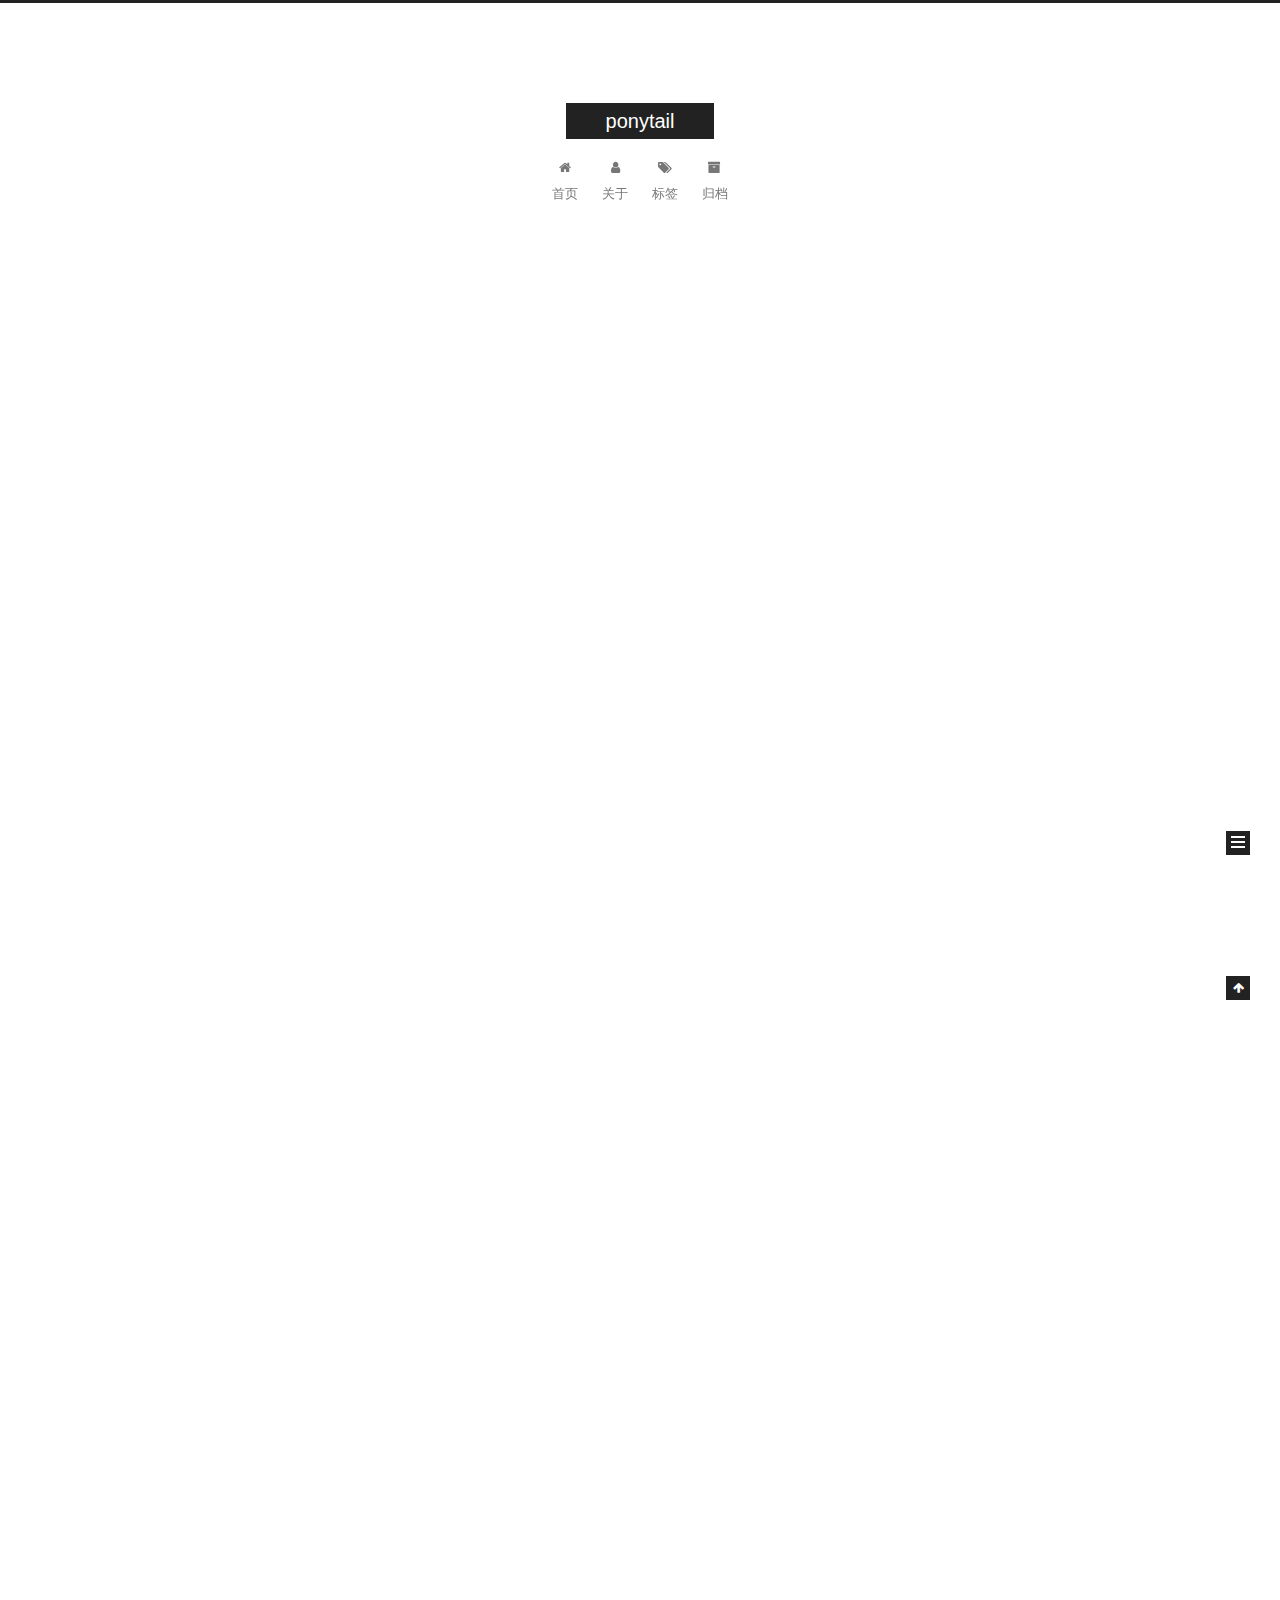
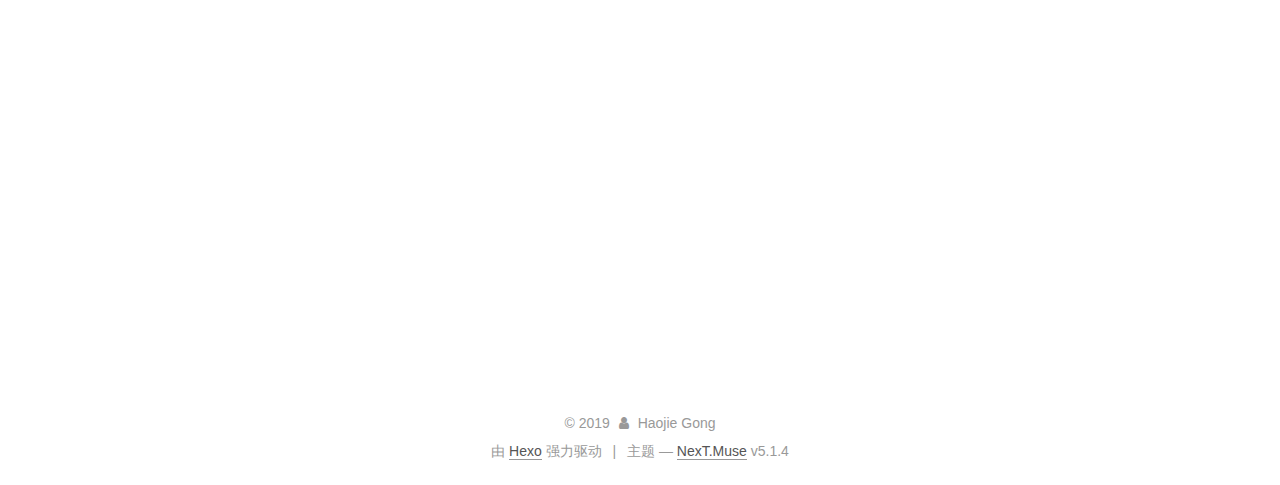
==== commit d8d81805: "Site updated: 2019-01-06 20:51:07" ====
--- a/index.html
+++ b/index.html
@@ -5,7 +5,7 @@
   
 
 
-<html class="theme-next gemini use-motion" lang="zh-Hans">
+<html class="theme-next muse use-motion" lang="zh-Hans">
 <head><meta name="generator" content="Hexo 3.8.0">
   <meta charset="UTF-8">
 <meta http-equiv="X-UA-Compatible" content="IE=edge">
@@ -96,7 +96,7 @@
   var NexT = window.NexT || {};
   var CONFIG = {
     root: '/',
-    scheme: 'Gemini',
+    scheme: 'Muse',
     version: '5.1.4',
     sidebar: {"position":"left","display":"post","offset":12,"b2t":false,"scrollpercent":false,"onmobile":false},
     fancybox: true,
@@ -252,7 +252,7 @@
   
   
   <div class="post-block">
-    <link itemprop="mainEntityOfPage" href="http://yoursite.com/2019/01/05/post-title/">
+    <link itemprop="mainEntityOfPage" href="http://yoursite.com/2019/01/06/个人博客的搭建/">
 
     <span hidden itemprop="author" itemscope="" itemtype="http://schema.org/Person">
       <meta itemprop="name" content="Haojie Gong">
@@ -271,7 +271,7 @@
         
           <h1 class="post-title" itemprop="name headline">
                 
-                <a class="post-title-link" href="/2019/01/05/post-title/" itemprop="url">post title</a></h1>
+                <a class="post-title-link" href="/2019/01/06/个人博客的搭建/" itemprop="url">个人博客的搭建</a></h1>
         
 
         <div class="post-meta">
@@ -283,8 +283,8 @@
               
                 <span class="post-meta-item-text">发表于</span>
               
-              <time title="创建于" itemprop="dateCreated datePublished" datetime="2019-01-05T18:20:08+08:00">
-                2019-01-05
+              <time title="创建于" itemprop="dateCreated datePublished" datetime="2019-01-06T18:28:33+08:00">
+                2019-01-06
               </time>
             
 
@@ -301,7 +301,7 @@
 
           
           
-             <span id="/2019/01/05/post-title/" class="leancloud_visitors" data-flag-title="post title">
+             <span id="/2019/01/06/个人博客的搭建/" class="leancloud_visitors" data-flag-title="个人博客的搭建">
                <span class="post-meta-divider">|</span>
                <span class="post-meta-item-icon">
                  <i class="fa fa-eye"></i>
@@ -334,145 +334,14 @@
       
         
           
-            
-          
-        
-      
-    </div>
-    
-    
-    
-
-    
-
-    
-
-    
-
-    <footer class="post-footer">
-      
-
-      
-
-      
-
-      
-      
-        <div class="post-eof"></div>
-      
-    </footer>
-  </div>
-  
-  
-  
-  </article>
-
-
-    
-      
-
-  
-
-  
-  
-  
-
-  <article class="post post-type-normal" itemscope="" itemtype="http://schema.org/Article">
-  
-  
-  
-  <div class="post-block">
-    <link itemprop="mainEntityOfPage" href="http://yoursite.com/2019/01/05/hello-world/">
-
-    <span hidden itemprop="author" itemscope="" itemtype="http://schema.org/Person">
-      <meta itemprop="name" content="Haojie Gong">
-      <meta itemprop="description" content="">
-      <meta itemprop="image" content="/images/avatar.gif">
-    </span>
-
-    <span hidden itemprop="publisher" itemscope="" itemtype="http://schema.org/Organization">
-      <meta itemprop="name" content="ponytail">
-    </span>
-
-    
-      <header class="post-header">
-
-        
-        
-          <h1 class="post-title" itemprop="name headline">
-                
-                <a class="post-title-link" href="/2019/01/05/hello-world/" itemprop="url">Hello World</a></h1>
-        
-
-        <div class="post-meta">
-          <span class="post-time">
-            
-              <span class="post-meta-item-icon">
-                <i class="fa fa-calendar-o"></i>
-              </span>
-              
-                <span class="post-meta-item-text">发表于</span>
-              
-              <time title="创建于" itemprop="dateCreated datePublished" datetime="2019-01-05T18:07:30+08:00">
-                2019-01-05
-              </time>
-            
-
-            
-
-            
-          </span>
-
-          
-
-          
-            
-          
-
-          
-          
-             <span id="/2019/01/05/hello-world/" class="leancloud_visitors" data-flag-title="Hello World">
-               <span class="post-meta-divider">|</span>
-               <span class="post-meta-item-icon">
-                 <i class="fa fa-eye"></i>
-               </span>
-               
-                 <span class="post-meta-item-text">阅读次数&#58;</span>
-               
-                 <span class="leancloud-visitors-count"></span>
-             </span>
-          
-
-          
-
-          
-
-          
-
-        </div>
-      </header>
-    
-
-    
-    
-    
-    <div class="post-body" itemprop="articleBody">
-
-      
-      
-
-      
-        
-          
-            <p>Welcome to <a href="https://hexo.io/" target="_blank" rel="noopener">Hexo</a>! This is your very first post. Check <a href="https://hexo.io/docs/" target="_blank" rel="noopener">documentation</a> for more info. If you get any problems when using Hexo, you can find the answer in <a href="https://hexo.io/docs/troubleshooting.html" target="_blank" rel="noopener">troubleshooting</a> or you can ask me on <a href="https://github.com/hexojs/hexo/issues" target="_blank" rel="noopener">GitHub</a>.</p>
-<h2 id="Quick-Start"><a href="#Quick-Start" class="headerlink" title="Quick Start"></a>Quick Start</h2><h3 id="Create-a-new-post"><a href="#Create-a-new-post" class="headerlink" title="Create a new post"></a>Create a new post</h3><figure class="highlight bash"><table><tr><td class="gutter"><pre><span class="line">1</span><br></pre></td><td class="code"><pre><span class="line">$ hexo new <span class="string">"My New Post"</span></span><br></pre></td></tr></table></figure>
-<p>More info: <a href="https://hexo.io/docs/writing.html" target="_blank" rel="noopener">Writing</a></p>
-<h3 id="Run-server"><a href="#Run-server" class="headerlink" title="Run server"></a>Run server</h3><figure class="highlight bash"><table><tr><td class="gutter"><pre><span class="line">1</span><br></pre></td><td class="code"><pre><span class="line">$ hexo server</span><br></pre></td></tr></table></figure>
-<p>More info: <a href="https://hexo.io/docs/server.html" target="_blank" rel="noopener">Server</a></p>
-<h3 id="Generate-static-files"><a href="#Generate-static-files" class="headerlink" title="Generate static files"></a>Generate static files</h3><figure class="highlight bash"><table><tr><td class="gutter"><pre><span class="line">1</span><br></pre></td><td class="code"><pre><span class="line">$ hexo generate</span><br></pre></td></tr></table></figure>
-<p>More info: <a href="https://hexo.io/docs/generating.html" target="_blank" rel="noopener">Generating</a></p>
-<h3 id="Deploy-to-remote-sites"><a href="#Deploy-to-remote-sites" class="headerlink" title="Deploy to remote sites"></a>Deploy to remote sites</h3><figure class="highlight bash"><table><tr><td class="gutter"><pre><span class="line">1</span><br></pre></td><td class="code"><pre><span class="line">$ hexo deploy</span><br></pre></td></tr></table></figure>
-<p>More info: <a href="https://hexo.io/docs/deployment.html" target="_blank" rel="noopener">Deployment</a></p>
+            <blockquote><p>这篇文章写了搭建博客的过程和遇到的一些状况</p>
+</blockquote>
+<h1 id="搭建过程"><a href="#搭建过程" class="headerlink" title="搭建过程"></a>搭建过程</h1><p>这里使用<a href="https://hexo.io/zh-cn/" target="_blank" rel="noopener">HEXO</a>和<a href="https://github.com/" target="_blank" rel="noopener">Github</a>来搭建个人博客，具体的搭建过程可以参阅HEXO网站。</p>
+<h1 id="可能遇到的问题"><a href="#可能遇到的问题" class="headerlink" title="可能遇到的问题"></a>可能遇到的问题</h1><h2 id="hexo-d无反应问题"><a href="#hexo-d无反应问题" class="headerlink" title="hexo d无反应问题"></a>hexo d无反应问题</h2><p>请看下是不是配置deploy的时候，自己配置地址的冒号 后面有没有多出两个空格</p>
+<h2 id="hexo-d-时发生异常错误"><a href="#hexo-d-时发生异常错误" class="headerlink" title="hexo d 时发生异常错误"></a>hexo d 时发生异常错误</h2> <figure class="highlight plain"><table><tr><td class="gutter"><pre><span class="line">1</span><br><span class="line">2</span><br><span class="line">3</span><br></pre></td><td class="code"><pre><span class="line">*** Please tell me who you are. </span><br><span class="line">Run </span><br><span class="line">git config --global user.email &quot;you@example.com&quot; git config --global user.name &quot;Your Name&quot;</span><br></pre></td></tr></table></figure>
+<p> 我们使用以下两个命令来输入用户名和邮箱即可<br> git config –global user.email “<a href="mailto:you@example.com" target="_blank" rel="noopener">you@example.com</a>”<br> git config –global user.name “Your Name” </p>
+<h2 id="创建标签时发生的错误"><a href="#创建标签时发生的错误" class="headerlink" title="创建标签时发生的错误"></a>创建标签时发生的错误</h2><p> 使用hexo new post 命令后在新的.md文件中如下加入tags选项后出现<br> 点击标签时发生404错误，原因是因为没有新建tags页面。<br> <figure class="highlight plain"><table><tr><td class="gutter"><pre><span class="line">1</span><br><span class="line">2</span><br><span class="line">3</span><br><span class="line">4</span><br><span class="line">5</span><br><span class="line">6</span><br></pre></td><td class="code"><pre><span class="line"> ---</span><br><span class="line">title: 个人博客的搭建</span><br><span class="line">date: 2019-01-06 18:28:33</span><br><span class="line">tags: </span><br><span class="line">	- 环境搭建</span><br><span class="line">---</span><br></pre></td></tr></table></figure></p>
+<p>解决方法：<br>用”hexo new page tags”命令创建tags页面。<br><img src="/images/01.png" alt="菜单图片"><br>在tags文件夹下index.md文件中进行如下设置<br><figure class="highlight plain"><table><tr><td class="gutter"><pre><span class="line">1</span><br><span class="line">2</span><br><span class="line">3</span><br><span class="line">4</span><br><span class="line">5</span><br></pre></td><td class="code"><pre><span class="line">---</span><br><span class="line">title: tags</span><br><span class="line">date: 2019-01-06 20:24:40</span><br><span class="line">type: &quot;tags&quot;</span><br><span class="line">---</span><br></pre></td></tr></table></figure></p>
 
           
         
@@ -554,7 +423,7 @@
               
                 <a href="/archives/">
               
-                  <span class="site-state-item-count">2</span>
+                  <span class="site-state-item-count">1</span>
                   <span class="site-state-item-name">日志</span>
                 </a>
               </div>
@@ -562,6 +431,15 @@
 
             
 
+            
+              
+              
+              <div class="site-state-item site-state-tags">
+                <a href="/tags/index.html">
+                  <span class="site-state-item-count">1</span>
+                  <span class="site-state-item-name">标签</span>
+                </a>
+              </div>
             
 
           </nav>
@@ -613,7 +491,7 @@
 
 
 
-  <div class="theme-info">主题 &mdash; <a class="theme-link" target="_blank" href="https://github.com/iissnan/hexo-theme-next">NexT.Gemini</a> v5.1.4</div>
+  <div class="theme-info">主题 &mdash; <a class="theme-link" target="_blank" href="https://github.com/iissnan/hexo-theme-next">NexT.Muse</a> v5.1.4</div>
 
 
 
@@ -712,13 +590,6 @@
 
   
   
-
-
-  <script type="text/javascript" src="/js/src/affix.js?v=5.1.4"></script>
-
-  <script type="text/javascript" src="/js/src/schemes/pisces.js?v=5.1.4"></script>
-
-
 
   
 
--- a/css/main.css
+++ b/css/main.css
@@ -189,7 +189,7 @@
   font-size: 14px;
   line-height: 2;
   color: #555;
-  background: #eee;
+  background: #fff;
 }
 @media (max-width: 767px) {
   body {
@@ -445,7 +445,7 @@
 .header-inner {
   margin: 0 auto;
   padding: 100px 0 70px;
-  width: calc(100% - 252px);
+  width: 700px;
 }
 @media (min-width: 1600px) {
   .container .header-inner {
@@ -457,7 +457,7 @@
 }
 .main-inner {
   margin: 0 auto;
-  width: calc(100% - 252px);
+  width: 700px;
 }
 @media (min-width: 1600px) {
   .container .main-inner {
@@ -474,7 +474,7 @@
 .footer-inner {
   box-sizing: border-box;
   margin: 20px auto;
-  width: calc(100% - 252px);
+  width: 700px;
 }
 @media (min-width: 1600px) {
   .container .footer-inner {
@@ -653,8 +653,8 @@
 @media (min-width: 992px) {
   .full-image.full-image.full-image.full-image {
     max-width: none;
-    width: 118%;
-    margin: 0 -9%;
+    width: 110%;
+    margin: 25px -5%;
   }
 }
 .blockquote-center,
@@ -940,11 +940,11 @@
   display: inline-block;
   padding: 0 20px;
   font-size: 14px;
-  color: #555;
-  background: #fff;
-  border: 2px solid #555;
+  color: #fff;
+  background: #222;
+  border: 2px solid #222;
   text-decoration: none;
-  border-radius: 2px;
+  border-radius: 0;
   transition-property: background-color;
   transition-duration: 0.2s;
   transition-timing-function: ease-in-out;
@@ -953,8 +953,8 @@
 }
 .btn:hover {
   border-color: #222;
-  color: #fff;
-  background: #222;
+  color: #222;
+  background: #fff;
 }
 .btn +.btn {
   margin: 0 0 8px 8px;
@@ -1066,7 +1066,7 @@
   width: 24px;
   background: #222;
   font-size: 12px;
-  opacity: 0.6;
+  opacity: 1;
   color: #fff;
   cursor: pointer;
   text-align: center;
@@ -1087,7 +1087,7 @@
   }
 }
 .back-to-top.back-to-top-on {
-  bottom: 30px;
+  bottom: 19px;
 }
 .header {
   background: transparent;
@@ -1136,7 +1136,7 @@
 .site-subtitle {
   margin-top: 10px;
   font-size: 13px;
-  color: #ddd;
+  color: #999;
 }
 .use-motion .brand {
   opacity: 0;
@@ -1209,8 +1209,7 @@
   transition-timing-function: ease-in-out;
   transition-delay: 0s;
 }
-.menu .menu-item a:hover,
-.menu-item-active a {
+.menu .menu-item a:hover {
   border-bottom-color: #222;
 }
 .menu .menu-item .fa {
@@ -1739,20 +1738,20 @@
   display: block;
   margin: 0 auto;
   padding: 2px;
-  max-width: 120px;
+  max-width: 96px;
   height: auto;
-  border: 1px solid #eee;
+  border: 2px solid #333;
 }
 .site-author-name {
-  margin: 0;
+  margin: 5px 0 0;
   text-align: center;
-  color: #222;
-  font-weight: 600;
+  color: #f5f5f5;
+  font-weight: normal;
 }
 .site-description {
-  margin-top: 0;
+  margin-top: 5px;
   text-align: center;
-  font-size: 13px;
+  font-size: 14px;
   color: #999;
 }
 .site-state {
@@ -1764,7 +1763,7 @@
 .site-state-item {
   display: inline-block;
   padding: 0 15px;
-  border-left: 1px solid #eee;
+  border-left: 1px solid #333;
 }
 .site-state-item:first-child {
   border-left: none;
@@ -1777,11 +1776,11 @@
   text-align: center;
   color: inherit;
   font-weight: 600;
-  font-size: 16px;
+  font-size: 18px;
 }
 .site-state-item-name {
   font-size: 13px;
-  color: #999;
+  color: inherit;
 }
 .feed-link {
   margin-top: 20px;
@@ -1823,7 +1822,7 @@
   width: 4px;
   height: 4px;
   border-radius: 50%;
-  background: #6bcf6c;
+  background: #ffff6c;
 }
 .links-of-blogroll {
   font-size: 13px;
@@ -1861,7 +1860,7 @@
   color: #555;
 }
 .sidebar-nav li:hover {
-  color: #fc6423;
+  color: #f5f5f5;
 }
 .page-post-detail .sidebar-nav-toc {
   padding: 0 5px;
@@ -1870,11 +1869,11 @@
   margin-left: 10px;
 }
 .sidebar-nav .sidebar-nav-active {
-  color: #fc6423;
-  border-bottom-color: #fc6423;
+  color: #87daff;
+  border-bottom-color: #87daff;
 }
 .sidebar-nav .sidebar-nav-active:hover {
-  color: #fc6423;
+  color: #87daff;
 }
 .sidebar-panel {
   display: none;
@@ -1907,12 +1906,12 @@
   transition-timing-function: ease-in-out;
   transition-delay: 0s;
   transition-property: all;
-  color: #666;
+  color: #999;
+  border-bottom-color: #555;
+}
+.post-toc ol a:hover {
+  color: #ccc;
   border-bottom-color: #ccc;
-}
-.post-toc ol a:hover {
-  color: #000;
-  border-bottom-color: #000;
 }
 .post-toc .nav-item {
   overflow: hidden;
@@ -1934,14 +1933,14 @@
   display: block;
 }
 .post-toc .nav .active > a {
-  color: #fc6423;
-  border-bottom-color: #fc6423;
+  color: #87daff;
+  border-bottom-color: #87daff;
 }
 .post-toc .nav .active-current > a {
-  color: #fc6423;
+  color: #87daff;
 }
 .post-toc .nav .active-current > a:hover {
-  color: #fc6423;
+  color: #87daff;
 }
 .footer {
   font-size: 14px;
@@ -2581,543 +2580,83 @@
   }
 }
 .page-post-detail .sidebar-toggle-line {
-  background: #fc6423;
+  background: #87daff;
 }
 .page-post-detail .comments {
   overflow: hidden;
 }
-.header {
-  position: relative;
-  margin: 0 auto;
-  width: 75%;
-}
-@media (min-width: 768px) and (max-width: 991px) {
-  .header {
-    width: auto;
-  }
-}
-@media (max-width: 767px) {
-  .header {
-    width: auto;
-  }
-}
-.header-inner {
-  position: absolute;
-  top: 0;
-  overflow: hidden;
-  padding: 0;
-  width: 240px;
-  background: #fff;
-  box-shadow: 0 2px 2px 0 rgba(0,0,0,0.12), 0 3px 1px -2px rgba(0,0,0,0.06), 0 1px 5px 0 rgba(0,0,0,0.12);
-  border-radius: initial;
-}
-@media (min-width: 1600px) {
-  .container .header-inner {
-    width: 240px;
-  }
-}
-@media (min-width: 768px) and (max-width: 991px) {
-  .header-inner {
-    position: relative;
-    width: auto;
-    border-radius: initial;
-  }
-}
-@media (max-width: 767px) {
-  .header-inner {
-    position: relative;
-    width: auto;
-    border-radius: initial;
-  }
-}
-.main:before,
-.main:after {
-  content: " ";
-  display: table;
-}
-.main:after {
-  clear: both;
-}
-@media (min-width: 768px) and (max-width: 991px) {
-  .main {
-    padding-bottom: 100px;
-  }
-}
-@media (max-width: 767px) {
-  .main {
-    padding-bottom: 100px;
-  }
-}
-.container .main-inner {
-  width: 75%;
-}
-@media (min-width: 768px) and (max-width: 991px) {
-  .container .main-inner {
-    width: auto;
-  }
-}
-@media (max-width: 767px) {
-  .container .main-inner {
-    width: auto;
-  }
-}
-.content-wrap {
-  float: right;
-  box-sizing: border-box;
-  padding: 40px;
-  width: calc(100% - 252px);
-  background: #fff;
-  min-height: 700px;
-  box-shadow: 0 2px 2px 0 rgba(0,0,0,0.12), 0 3px 1px -2px rgba(0,0,0,0.06), 0 1px 5px 0 rgba(0,0,0,0.12);
-  border-radius: initial;
-}
-@media (min-width: 768px) and (max-width: 991px) {
-  .content-wrap {
-    width: 100%;
-    padding: 20px;
-    border-radius: initial;
-  }
-}
-@media (max-width: 767px) {
-  .content-wrap {
-    width: 100%;
-    padding: 20px;
-    min-height: auto;
-    border-radius: initial;
-  }
-}
-.sidebar {
-  position: static;
-  float: left;
-  margin-top: 300px;
-  width: 240px;
-  background: #eee;
-  box-shadow: none;
-}
-@media (min-width: 768px) and (max-width: 991px) {
-  .sidebar {
-    display: none;
-  }
-}
-@media (max-width: 767px) {
-  .sidebar {
-    display: none;
-  }
-}
-.sidebar-toggle {
-  display: none;
-}
-.footer-inner {
-  width: 75%;
-  padding-left: 260px;
-}
-@media (min-width: 768px) and (max-width: 991px) {
+@media (max-width: 767px) {
+  .header-inner,
+  .container .main-inner,
   .footer-inner {
     width: auto;
-    padding-left: 0 !important;
-    padding-right: 0 !important;
-  }
-}
-@media (max-width: 767px) {
-  .footer-inner {
-    width: auto;
-    padding-left: 0 !important;
-    padding-right: 0 !important;
-  }
-}
-.sidebar-position-right .header-inner {
-  right: 0;
-}
-.sidebar-position-right .content-wrap {
-  float: left;
-}
-.sidebar-position-right .sidebar {
-  float: right;
-}
-.sidebar-position-right .footer-inner {
-  padding-left: 0;
-  padding-right: 260px;
-}
-.site-brand-wrapper {
-  position: relative;
-}
-.site-meta {
-  padding: 20px 0;
-  color: #fff;
-  background: #222;
-}
-@media (min-width: 768px) and (max-width: 991px) {
-  .site-meta {
-    box-shadow: 0 0 16px rgba(0,0,0,0.5);
-  }
-}
-@media (max-width: 767px) {
-  .site-meta {
-    box-shadow: 0 0 16px rgba(0,0,0,0.5);
-  }
-}
-.brand {
-  padding: 0;
+  }
+}
+embed {
+  display: block;
+  margin: 0px auto 25px auto;
+}
+.custom-logo .site-meta-headline {
+  text-align: center;
+}
+.custom-logo .brand {
   background: none;
 }
-.brand:hover {
-  color: #fff;
-}
-.site-subtitle {
-  margin: 10px 10px 0;
-  font-weight: initial;
+.custom-logo .site-title {
+  margin: 10px auto 0;
+  font-size: 24px;
+  color: #222;
+}
+.custom-logo .site-title a {
+  border: none;
+}
+.custom-logo-image {
+  margin: 0 auto;
+  padding: 5px;
+  max-width: 150px;
+  background: #fff;
+}
+@media (max-width: 767px) {
+  .site-nav {
+    position: absolute;
+    left: 0;
+    top: 52px;
+    margin: 0;
+    width: 100%;
+    padding: 0;
+    background: #fff;
+    border-bottom: 1px solid #ddd;
+    z-index: 1030;
+  }
+}
+@media (max-width: 767px) {
+  .menu {
+    text-align: left;
+  }
+}
+@media (max-width: 767px) {
+  .menu .menu-item {
+    display: block;
+    margin: 0 10px;
+    vertical-align: top;
+  }
+}
+@media (max-width: 767px) {
+  .menu .menu-item br {
+    display: none;
+  }
+}
+@media (max-width: 767px) {
+  .menu .menu-item a {
+    padding: 5px 10px;
+  }
+}
+.menu .menu-item .fa {
+  margin-right: 0;
 }
 .site-search form {
   display: none;
 }
-.site-nav {
-  border-top: none;
-}
-@media (min-width: 768px) and (max-width: 991px) {
-  .site-nav {
-    display: none !important;
-  }
-}
-@media (min-width: 768px) and (max-width: 991px) {
-  .site-nav-on {
-    display: block !important;
-  }
-}
-.menu .menu-item {
-  display: block;
-  margin: 0;
-}
-.menu .menu-item a {
-  position: relative;
-  box-sizing: border-box;
-  padding: 5px 20px;
-  text-align: left;
-  line-height: inherit;
-  transition-property: background-color;
-  transition-duration: 0.2s;
-  transition-timing-function: ease-in-out;
-  transition-delay: 0s;
-}
-.menu .menu-item a:hover,
-.menu-item-active a {
-  background: #f9f9f9;
-  border-bottom-color: #fff;
-}
-.menu .menu-item br {
-  display: none;
-}
-.menu-item-active a:after {
-  content: " ";
-  position: absolute;
-  top: 50%;
-  margin-top: -3px;
-  right: 15px;
-  width: 6px;
-  height: 6px;
-  border-radius: 50%;
-  background-color: #bbb;
-}
-.btn-bar {
-  background-color: #fff;
-}
-.site-nav-toggle {
-  left: 20px;
-  top: 50%;
-  -webkit-transform: translateY(-50%);
-  -webkit-transform: translateY(-50%);
-  -moz-transform: translateY(-50%);
-  -ms-transform: translateY(-50%);
-  -o-transform: translateY(-50%);
-  transform: translateY(-50%);
-}
-@media (min-width: 768px) and (max-width: 991px) {
-  .site-nav-toggle {
-    display: block;
-  }
-}
-.use-motion .sidebar .motion-element {
-  opacity: 1;
-}
-.sidebar {
-  margin-left: -100%;
-  right: auto;
-  bottom: auto;
-  -webkit-transform: none;
-}
-.sidebar-inner {
-  box-sizing: border-box;
-  width: 240px;
-  color: #555;
-  background: #fff;
-  box-shadow: 0 2px 2px 0 rgba(0,0,0,0.12), 0 3px 1px -2px rgba(0,0,0,0.06), 0 1px 5px 0 rgba(0,0,0,0.12), 0 -1px 0.5px 0 rgba(0,0,0,0.09);
-  border-radius: initial;
-  opacity: 0;
-}
-.sidebar-inner.affix {
-  position: fixed;
-  top: 12px;
-}
-.sidebar-inner.affix-bottom {
-  position: absolute;
-}
-.site-overview {
-  text-align: left;
-}
-.site-author:before,
-.site-author:after {
-  content: " ";
-  display: table;
-}
-.site-author:after {
-  clear: both;
-}
-.sidebar a {
-  color: #555;
-}
-.sidebar a:hover {
-  color: #222;
-}
-.site-state-item {
-  padding: 0 10px;
-}
-.links-of-author-item a:before {
-  display: none;
-}
-.links-of-author-item a {
-  border-bottom: none;
-  text-decoration: underline;
-}
-.feed-link {
-  border-top: 1px dotted #ccc;
-  border-bottom: 1px dotted #ccc;
-  text-align: center;
-}
-.feed-link a {
-  display: block;
-  color: #fc6423;
-  border: none;
-}
-.feed-link a:hover {
-  background: none;
-  color: #e34603;
-}
-.feed-link a:hover i {
-  color: #e34603;
-}
-.links-of-author {
-  display: flex;
-  flex-wrap: wrap;
-  justify-content: center;
-}
-.links-of-author-item {
-  margin: 5px 0 0;
-  width: 50%;
-}
-.links-of-author-item a {
-  max-width: 216px;
-  box-sizing: border-box;
-  display: inline-block;
-  margin-right: 0;
-  margin-bottom: 0;
-  padding: 0 5px;
-  overflow: hidden;
-  white-space: nowrap;
-  text-overflow: ellipsis;
-}
-.links-of-author-item a {
-  display: block;
-  text-decoration: none;
-}
-.links-of-author-item a:hover {
-  border-radius: 4px;
-  background: #eee;
-}
-.links-of-author-item .fa {
-  margin-right: 2px;
-  font-size: 16px;
-}
-.links-of-author-item .fa-globe {
-  font-size: 15px;
-}
-.links-of-blogroll {
-  text-align: center;
-  margin-top: 20px;
-  padding: 3px 0 0;
-  border-top: 1px dotted #ccc;
-}
-.links-of-blogroll-title {
-  margin-top: 0;
-}
-.links-of-blogroll-item {
-  padding: 0;
-}
-.links-of-blogroll-inline:before,
-.links-of-blogroll-inline:after {
-  content: " ";
-  display: table;
-}
-.links-of-blogroll-inline:after {
-  clear: both;
-}
 .links-of-blogroll-inline .links-of-blogroll-item {
-  margin: 5px 0 0;
-  width: 50%;
-  display: inline-block;
-  width: unset;
-}
-.links-of-blogroll-inline .links-of-blogroll-item a {
-  max-width: 216px;
-  box-sizing: border-box;
-  display: inline-block;
-  margin-right: 0;
-  margin-bottom: 0;
-  padding: 0 5px;
-  overflow: hidden;
-  white-space: nowrap;
-  text-overflow: ellipsis;
-}
-.content-wrap {
-  padding: initial;
-  background: initial;
-  box-shadow: initial;
-  border-radius: initial;
-}
-.post-block {
-  padding: 40px;
-  background: #fff;
-  box-shadow: 0 2px 2px 0 rgba(0,0,0,0.12), 0 3px 1px -2px rgba(0,0,0,0.06), 0 1px 5px 0 rgba(0,0,0,0.12);
-  border-radius: initial;
-}
-#posts > article + article .post-block {
-  margin-top: 12px;
-  box-shadow: 0 2px 2px 0 rgba(0,0,0,0.12), 0 3px 1px -2px rgba(0,0,0,0.06), 0 1px 5px 0 rgba(0,0,0,0.12), 0 -1px 0.5px 0 rgba(0,0,0,0.09);
-  border-radius: initial;
-}
-.comments {
-  padding: 40px;
-  margin: initial;
-  margin-top: 12px;
-  background: #fff;
-  box-shadow: 0 2px 2px 0 rgba(0,0,0,0.12), 0 3px 1px -2px rgba(0,0,0,0.06), 0 1px 5px 0 rgba(0,0,0,0.12), 0 -1px 0.5px 0 rgba(0,0,0,0.09);
-  border-radius: initial;
-}
-.posts-expand {
-  padding-top: initial;
-}
-.post-nav-divider {
-  width: 4%;
-}
-.post-nav-item {
-  width: 48%;
-}
-.post-eof,
-.post-spread {
-  display: none !important;
-}
-.pagination {
-  margin: 12px 0 0;
-  border-top: initial;
-  background: #fff;
-  box-shadow: 0 2px 2px 0 rgba(0,0,0,0.12), 0 3px 1px -2px rgba(0,0,0,0.06), 0 1px 5px 0 rgba(0,0,0,0.12), 0 -1px 0.5px 0 rgba(0,0,0,0.09);
-  border-radius: initial;
-  padding: 10px 0 10px;
-}
-.pagination .prev,
-.pagination .next,
-.pagination .page-number {
-  margin-bottom: initial;
-  top: initial;
-}
-.main {
-  padding-bottom: initial;
-}
-.footer {
-  bottom: auto;
-}
-.post-header h1,
-.post-header h2 {
-  margin: initial;
-}
-.posts-expand .post-title-link {
-  line-height: inherit;
-}
-.posts-expand .post-title {
-  font-size: 1.7em;
-}
-.post-body h1 {
-  font-size: 1.6em;
-  border-bottom: 1px solid #eee;
-}
-.post-body h2 {
-  font-size: 1.45em;
-  border-bottom: 1px solid #eee;
-}
-.post-body h3 {
-  font-size: 1.3em;
-  border-bottom: 1px dotted #eee;
-}
-.post-body h4 {
-  font-size: 1.2em;
-}
-.post-body h5 {
-  font-size: 1.07em;
-}
-.post-body h6 {
-  font-size: 1.03em;
-}
-@media (min-width: 768px) and (max-width: 991px) {
-  .content-wrap {
-    padding: 10px;
-  }
-  .posts-expand {
-    margin: initial;
-  }
-  .posts-expand .post-button {
-    margin-top: 20px;
-  }
-  .post-block {
-    padding: 20px;
-    box-shadow: 0 2px 2px 0 rgba(0,0,0,0.12), 0 3px 1px -2px rgba(0,0,0,0.06), 0 1px 5px 0 rgba(0,0,0,0.12), 0 -1px 0.5px 0 rgba(0,0,0,0.09);
-    border-radius: initial;
-  }
-  #posts > article + article .post-block {
-    margin-top: 10px;
-  }
-  .comments {
-    margin-top: 10px;
-    padding: 10px 20px;
-  }
-  .pagination {
-    margin: 10px 0 0;
-  }
-}
-@media (max-width: 767px) {
-  .content-wrap {
-    padding: 8px;
-  }
-  .posts-expand {
-    margin: initial;
-  }
-  .posts-expand .post-button {
-    margin-top: 12px;
-  }
-  .posts-expand img {
-    padding: initial !important;
-  }
-  .post-block {
-    padding: 12px;
-    min-height: auto;
-    box-shadow: 0 2px 2px 0 rgba(0,0,0,0.12), 0 3px 1px -2px rgba(0,0,0,0.06), 0 1px 5px 0 rgba(0,0,0,0.12), 0 -1px 0.5px 0 rgba(0,0,0,0.09);
-    border-radius: initial;
-  }
-  #posts > article + article .post-block {
-    margin-top: 8px;
-  }
-  .comments {
-    margin-top: 8px;
-    padding: 0 12px;
-  }
-  .pagination {
-    margin: 8px 0 0;
-  }
-}
+  display: inline-block;
+}
